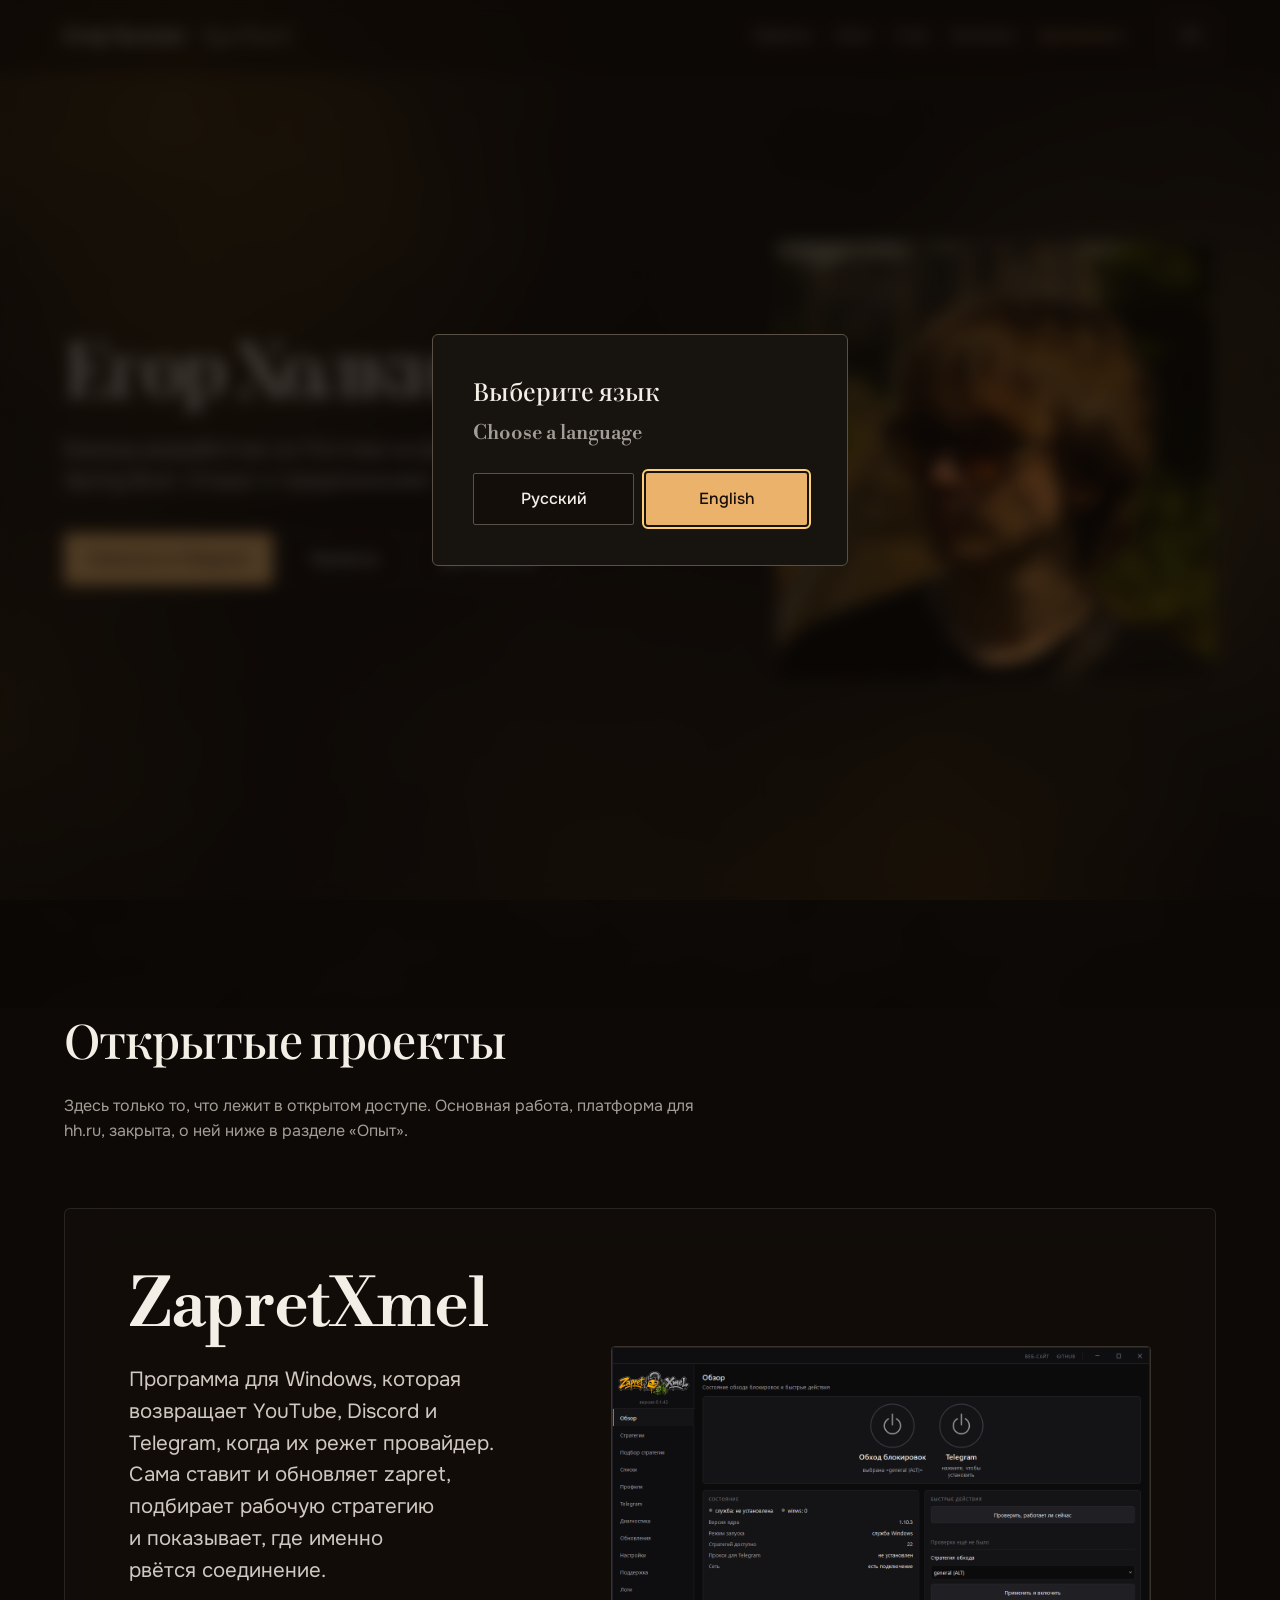
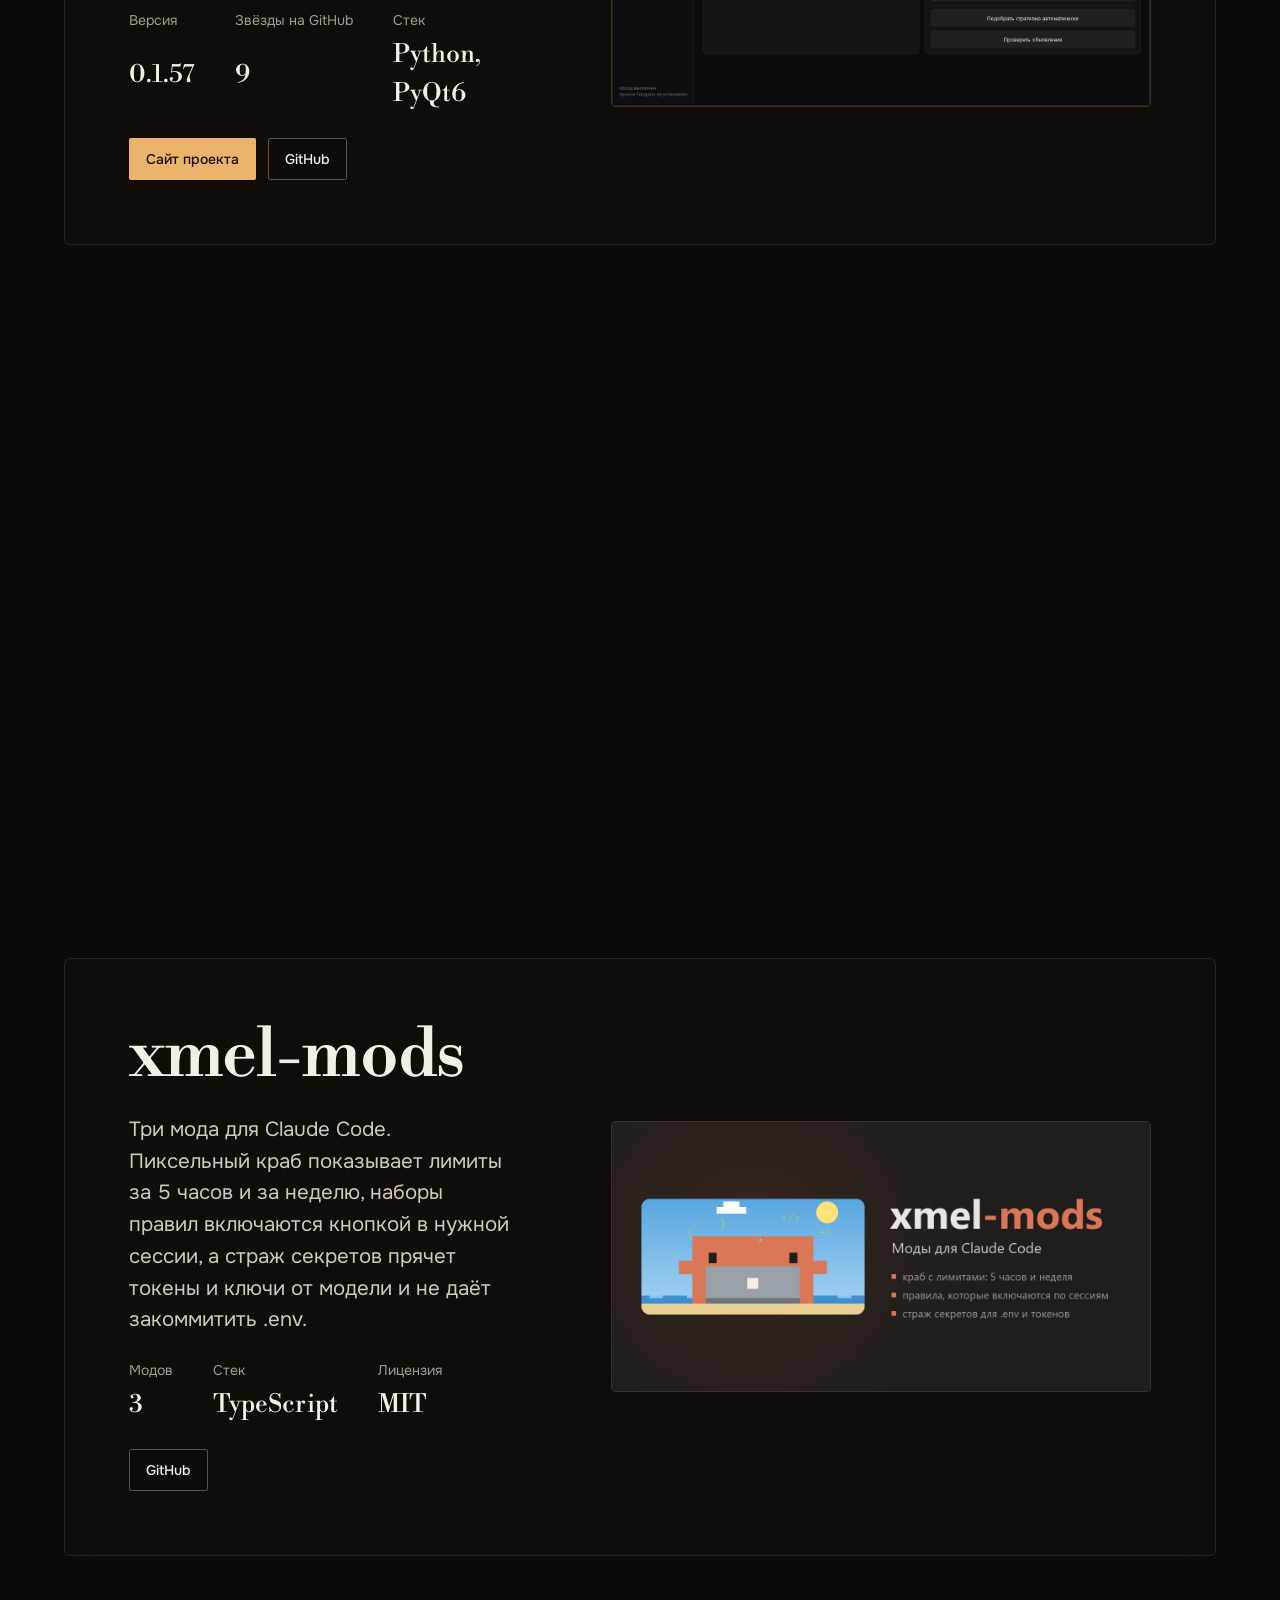
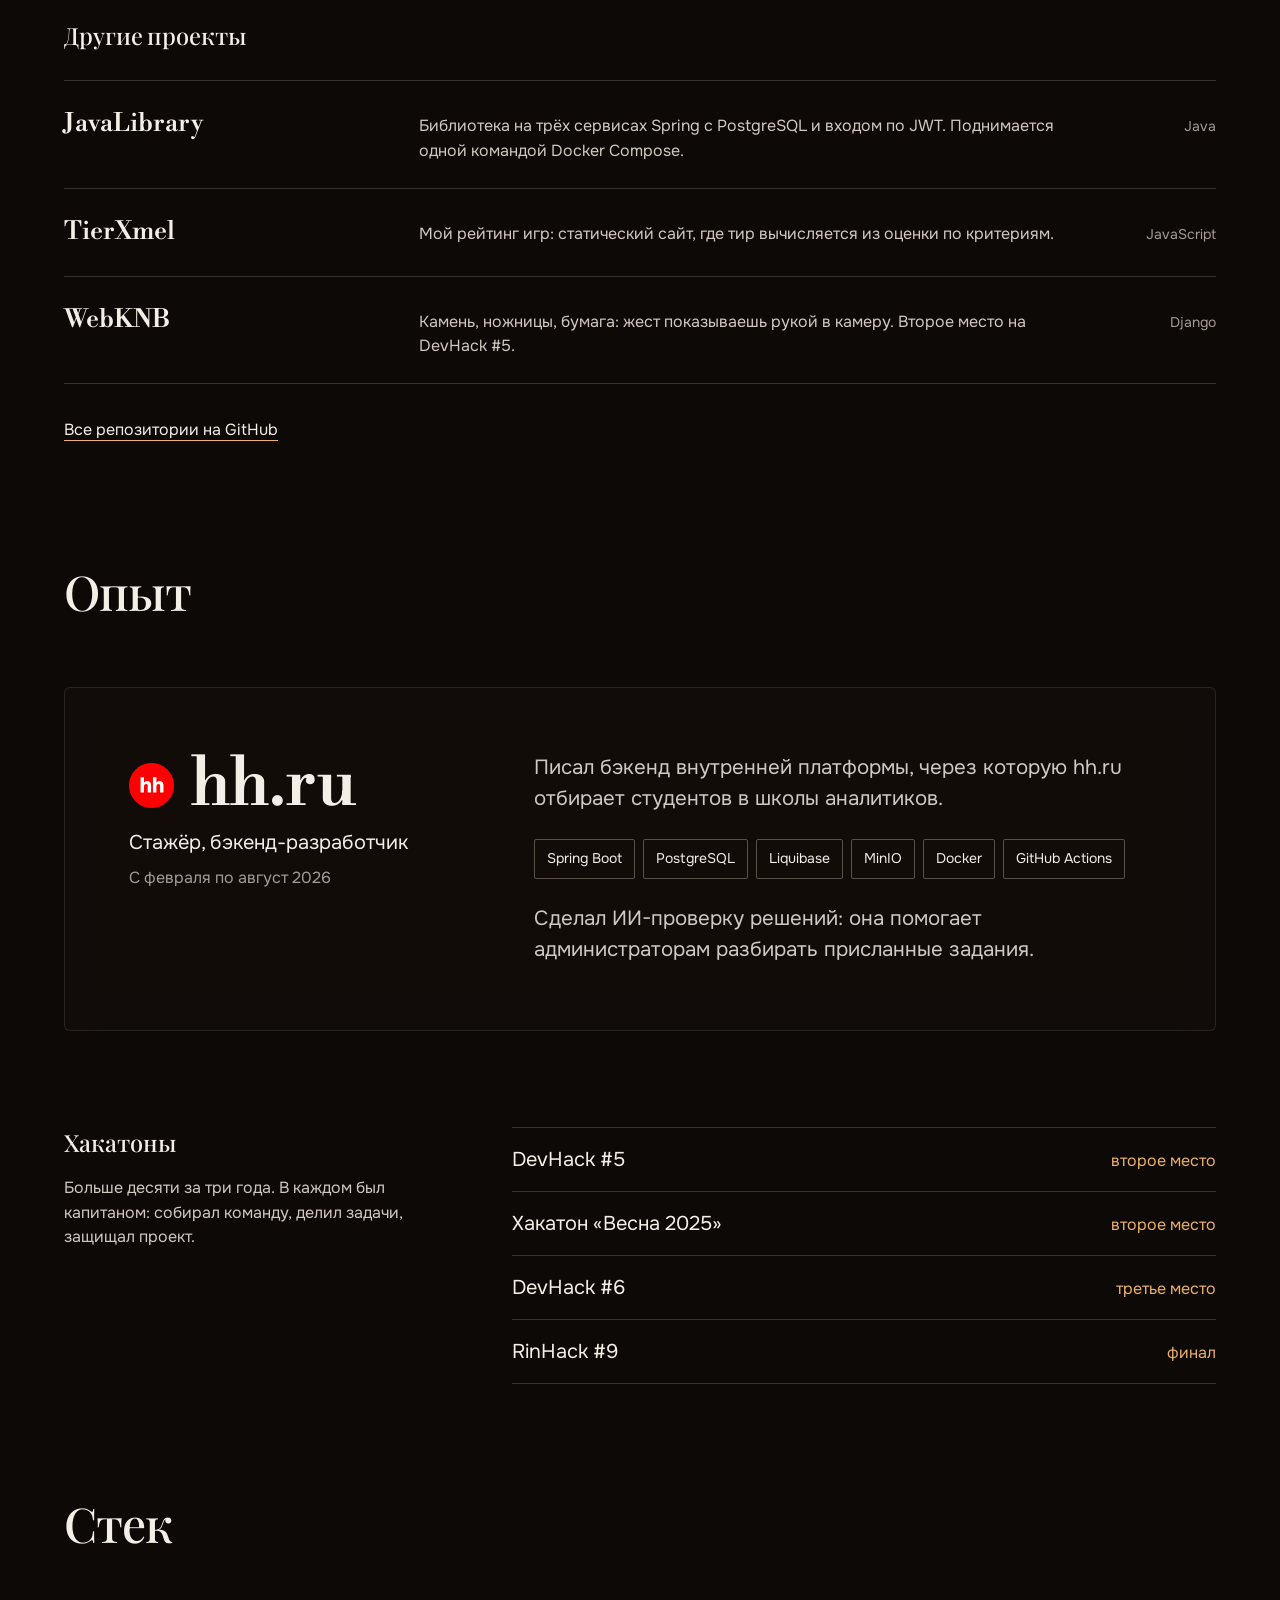
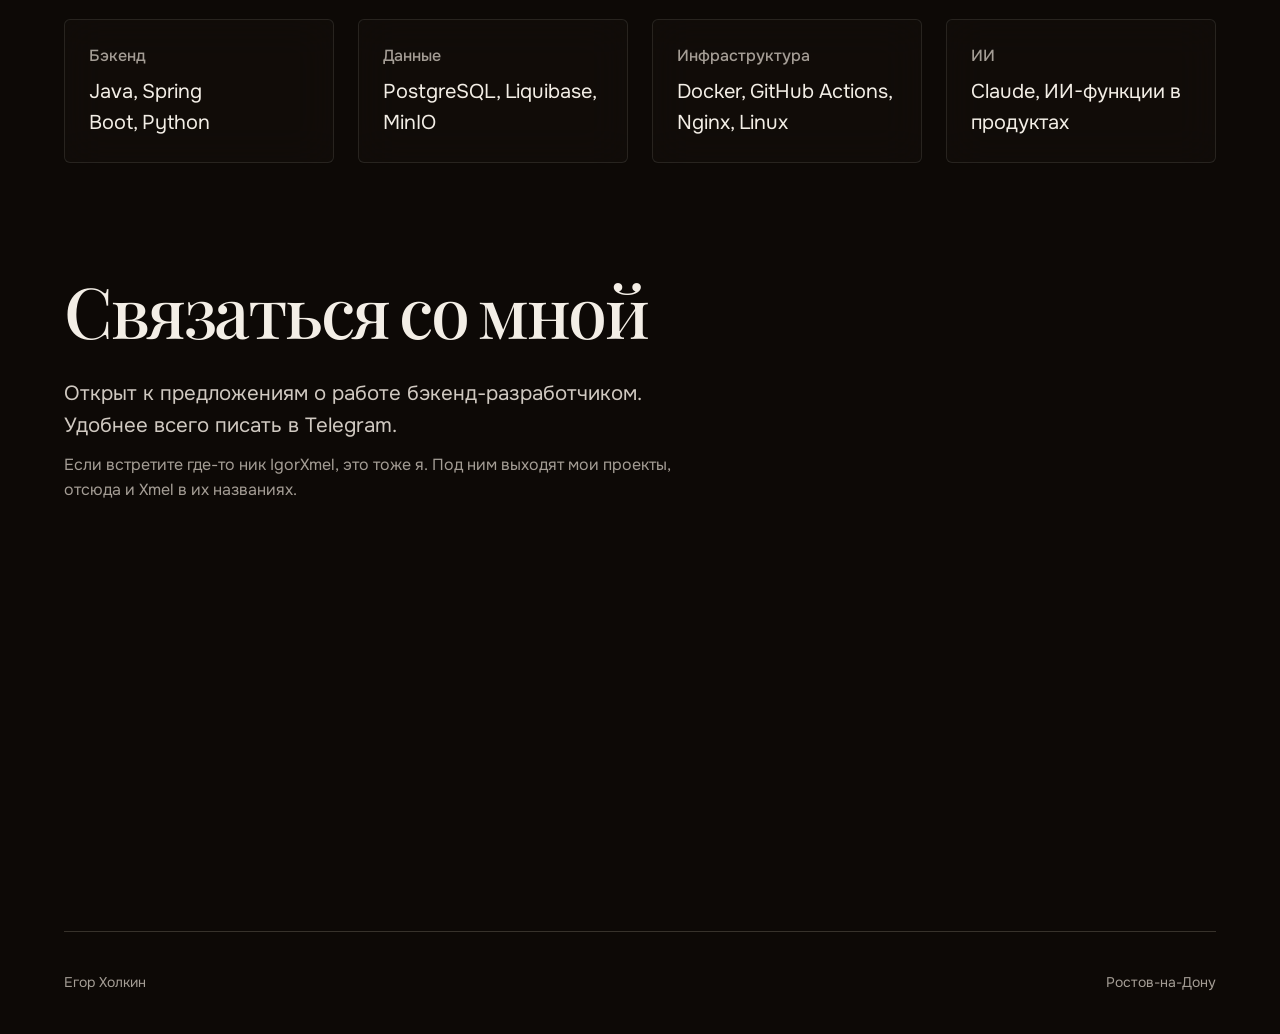
==== index.html @ 5b7e5778 "Business button on home and nav, /business: bigger name, rotating word, phone, price footnote, own b" ====
<!doctype html>
<html lang="ru">
<head>
<meta charset="utf-8">
<meta name="viewport" content="width=device-width, initial-scale=1">
<title>IgorXmel · Егор Холкин, бэкенд-разработчик</title>
<meta name="description" content="Егор Холкин, бэкенд-разработчик из Ростова‑на‑Дону: Java, Spring Boot, Python. Проекты, опыт, контакты.">
<meta name="theme-color" content="#16120c">
<meta property="og:type" content="website">
<meta property="og:url" content="https://igorxmel.github.io/">
<meta property="og:title" content="IgorXmel · Егор Холкин, бэкенд-разработчик">
<meta property="og:description" content="Бэкенд-разработчик из Ростова‑на‑Дону. Java и Spring Boot. Открыт к предложениям.">
<meta property="og:image" content="https://igorxmel.github.io/assets/og-banner.jpg">
<meta property="og:image:width" content="1200">
<meta property="og:image:height" content="630">
<meta name="twitter:card" content="summary_large_image">
<meta name="twitter:image" content="https://igorxmel.github.io/assets/og-banner.jpg">
<link rel="icon" href="/assets/favicon.png" type="image/png" sizes="96x96">
<link rel="apple-touch-icon" href="/assets/apple-touch-icon.png">
<meta property="og:site_name" content="IgorXmel">
<script type="application/ld+json">
{"@context":"https://schema.org","@type":"WebSite","name":"IgorXmel","alternateName":["Егор Холкин","igorxmel"],"url":"https://igorxmel.github.io/"}
</script>
<link rel="preconnect" href="https://fonts.googleapis.com">
<link rel="preconnect" href="https://fonts.gstatic.com" crossorigin>
<link href="https://fonts.googleapis.com/css2?family=Libre+Bodoni:wght@400..700&family=Playfair+Display:wght@400..700&family=Onest:wght@400..600&display=swap" rel="stylesheet">
<link rel="stylesheet" href="style.css?v=1793558591825">
<script>document.documentElement.classList.add('js')</script>
</head>
<body class="layout-stacked">

<div class="lava" aria-hidden="true"><span class="keep-motion"></span><span class="keep-motion"></span><span class="keep-motion"></span><span class="keep-motion"></span><span class="keep-motion"></span></div><div class="grain keep-motion" aria-hidden="true"></div>
<header class="nav">
  <div class="container nav-in">
    <a class="wordmark" href="#top"><span data-i18n="name">Егор Холкин</span><span class="wordmark-nick"><span class="wordmark-sep" aria-hidden="true">/</span>IgorXmel</span></a>
    <nav class="nav-links" data-i18n-label="nav_label" aria-label="Разделы">
  <a href="#projects" data-i18n="nav_projects">Проекты</a>
  <a href="#experience" data-i18n="nav_experience">Опыт</a>
  <a href="#stack" data-i18n="nav_stack">Стек</a>
  <a href="#contact" data-i18n="nav_contact">Контакты</a>
  <a class="nav-biz" href="/business/" data-i18n="nav_biz">Для бизнеса</a></nav>
    <button class="lang" type="button" data-i18n="lang_btn" data-i18n-label="lang_btn_label" aria-label="Switch to English">EN</button>
  </div>
</header>
<main id="top">
  <section class="hero">
    <div class="container hero-in">
      <div class="hero-text">
        <h1 class="hero-h" data-i18n="name">Егор Холкин</h1>
        <p data-i18n="lead" class="hero-p">Бэкенд-разработчик из Ростова‑на‑Дону. Java и Spring Boot. Открыт к предложениям.</p>
        
  <div class="actions">
    <a class="btn btn-primary" href="https://t.me/IgorXmel" data-i18n="cta_tg">Написать в Telegram</a>
    <a class="btn btn-secondary" href="#projects" data-i18n="cta_projects">Проекты</a>
    <a class="btn btn-secondary" href="/business/" data-i18n="cta_biz">Для бизнеса</a>
  </div>
      </div>
      <figure class="hero-photo">
        <img src="assets/egor.jpg" width="640" height="640" fetchpriority="high" data-i18n-alt="photo_alt" alt="Егор Холкин, портрет">
      </figure>
    </div>
  </section>
  <div class="container">
<section class="sec" id="projects" aria-labelledby="projects-h">
  <h2 data-i18n="projects_h" class="sec-h rv" id="projects-h">Открытые проекты</h2>
  <p data-i18n="projects_note" class="sec-note rv">Здесь только то, что лежит в открытом доступе. Основная работа, платформа для hh.ru, закрыта, о ней ниже в разделе «Опыт».</p>

  <article class="proj proj-zx rv">
    <div class="proj-text">
      <h3 class="proj-h">ZapretXmel</h3>
      <p data-i18n="zx_p" class="proj-p">Программа для Windows, которая возвращает YouTube, Discord и Telegram, когда их режет провайдер. Сама ставит и обновляет zapret, подбирает рабочую стратегию и показывает, где именно рвётся соединение.</p>
      <dl class="facts">
        <div><dt data-i18n="zx_k1">Версия</dt><dd class="num" data-gh-version="ZapretXmel">0.1.57</dd></div>
        <div><dt data-i18n="zx_k2">Звёзды на GitHub</dt><dd class="num" data-gh-stars="ZapretXmel">9</dd></div>
        <div><dt data-i18n="zx_k3">Стек</dt><dd>Python, PyQt6</dd></div>
      </dl>
      <div class="proj-links">
        <a class="btn btn-sm" href="https://igorxmel.github.io/ZapretXmel/" data-i18n="zx_site">Сайт проекта</a>
        <a class="btn btn-sm btn-quiet" href="https://github.com/igorxmel/ZapretXmel">GitHub</a>
      </div>
    </div>
    <figure class="proj-media">
      <img src="assets/zapretxmel-app.png" width="1320" height="880" data-i18n-alt="zx_alt" alt="Главный экран ZapretXmel: кнопки включения обхода и прокси для Telegram, состояние службы и быстрые действия">
    </figure>
  </article>

  <article class="proj proj-flip rv">
    <div class="proj-text">
      <h3 class="proj-h">agent-offload</h3>
      <p data-i18n="ao_p" class="proj-p">Отдаёт объёмную работу ИИ-агента бесплатным моделям OpenCode. Основной агент, будь то Claude или Codex, ставит задачу и получает короткий вердикт, поэтому дорогие токены уходят на решения, а не на набор текста.</p>
      <dl class="facts">
        <div><dt data-i18n="zx_k3">Стек</dt><dd>Python</dd></div>
        <div><dt data-i18n="ao_k1">Статус</dt><dd data-i18n="ao_v1">альфа</dd></div>
      </dl>
      <div class="proj-links">
        <a class="btn btn-sm btn-quiet" href="https://github.com/igorxmel/agent-offload">GitHub</a>
      </div>
    </div>
    <figure class="proj-media">
      <img src="assets/agent-offload.png" width="1280" height="640" loading="lazy" data-i18n-alt="ao_alt" alt="Баннер agent-offload: терминал с результатом делегированной задачи, проверка пройдена">
    </figure>
  </article>

  <article class="proj rv">
    <div class="proj-text">
      <h3 class="proj-h">xmel-mods</h3>
      <p data-i18n="xm_p" class="proj-p">Три мода для Claude Code. Пиксельный краб показывает лимиты за 5 часов и за неделю, наборы правил включаются кнопкой в нужной сессии, а страж секретов прячет токены и ключи от модели и не даёт закоммитить .env.</p>
      <dl class="facts">
        <div><dt data-i18n="xm_k1">Модов</dt><dd class="num">3</dd></div>
        <div><dt data-i18n="zx_k3">Стек</dt><dd>TypeScript</dd></div>
        <div><dt data-i18n="xm_k2">Лицензия</dt><dd>MIT</dd></div>
      </dl>
      <div class="proj-links">
        <a class="btn btn-sm btn-quiet" href="https://github.com/igorxmel/xmel-mods">GitHub</a>
      </div>
    </div>
    <figure class="proj-media">
      <img src="assets/xmel-mods.png" width="1280" height="640" loading="lazy" data-i18n-alt="xm_alt" alt="Баннер xmel-mods: пиксельный краб на пляже пишет код на ноутбуке">
    </figure>
  </article>

  <div class="more rv">
    <h3 data-i18n="more_h" class="more-h">Другие проекты</h3>
    <ul class="more-list">
      <li><a href="https://github.com/igorxmel/JavaLibrary"><span class="more-n">JavaLibrary</span><span data-i18n="m_jl" class="more-d">Библиотека на трёх сервисах Spring с PostgreSQL и входом по JWT. Поднимается одной командой Docker Compose.</span><span class="more-t">Java</span></a></li>
      <li><a href="https://github.com/igorxmel/TierXmel"><span class="more-n">TierXmel</span><span data-i18n="m_tx" class="more-d">Мой рейтинг игр: статический сайт, где тир вычисляется из оценки по критериям.</span><span class="more-t">JavaScript</span></a></li>
      <li><a href="https://github.com/igorxmel/WebKNB"><span class="more-n">WebKNB</span><span data-i18n="m3" class="more-d">Камень, ножницы, бумага: жест показываешь рукой в камеру. Второе место на DevHack #5.</span><span class="more-t">Django</span></a></li>
    </ul>
    <a class="more-all" href="https://github.com/igorxmel?tab=repositories" data-i18n="more_all">Все репозитории на GitHub</a>
  </div>
</section>

<section class="sec" id="experience" aria-labelledby="experience-h">
  <h2 data-i18n="exp_h" class="sec-h rv" id="experience-h">Опыт</h2>
  <article class="job rv">
    <header class="job-head">
      <a class="job-co" href="https://hh.ru/">
        <img class="job-logo" src="assets/hh.svg" width="48" height="48" data-i18n-alt="hh_logo_alt" alt="Логотип hh.ru">
        <h3>hh.ru</h3>
      </a>
      <p data-i18n="hh_role" class="job-role">Стажёр, бэкенд-разработчик</p>
      <p data-i18n="hh_dates" class="job-dates">С февраля по август 2026</p>
    </header>
    <div class="job-body">
      <p data-i18n="hh_p1">Писал бэкенд внутренней платформы, через которую hh.ru отбирает студентов в школы аналитиков.</p>
      <ul class="chips">
        <li>Spring Boot</li><li>PostgreSQL</li><li>Liquibase</li><li>MinIO</li><li>Docker</li><li>GitHub Actions</li>
      </ul>
      <p data-i18n="hh_p2">Сделал ИИ-проверку решений: она помогает администраторам разбирать присланные задания.</p>
    </div>
  </article>
  <div class="hk rv">
    <div class="hk-text">
      <h3 data-i18n="hk_h" class="hk-h">Хакатоны</h3>
      <p data-i18n="hk_p">Больше десяти за три года. В каждом был капитаном: собирал команду, делил задачи, защищал проект.</p>
    </div>
    <ul class="hk-list">
      <li><span>DevHack #5</span><span data-i18n="place2" class="hk-r">второе место</span></li>
      <li><span data-i18n="hk_spring">Хакатон «Весна 2025»</span><span data-i18n="place2" class="hk-r">второе место</span></li>
      <li><span>DevHack #6</span><span data-i18n="place3" class="hk-r">третье место</span></li>
      <li><span>RinHack #9</span><span data-i18n="finalist" class="hk-r">финал</span></li>
    </ul>
  </div>
</section>

<section class="sec" id="stack" aria-labelledby="stack-h">
  <h2 data-i18n="stack_h" class="sec-h rv" id="stack-h">Стек</h2>
  <div class="stack rv">
    <div><h3 data-i18n="st_b">Бэкенд</h3><p>Java, Spring Boot, Python</p></div>
    <div><h3 data-i18n="st_d">Данные</h3><p>PostgreSQL, Liquibase, MinIO</p></div>
    <div><h3 data-i18n="st_i">Инфраструктура</h3><p>Docker, GitHub Actions, Nginx, Linux</p></div>
    <div><h3 data-i18n="st_a">ИИ</h3><p data-i18n="st_ap">Claude, ИИ-функции в продуктах</p></div>
  </div>
</section>

<section class="sec contact" id="contact" aria-labelledby="contact-h">
  <h2 data-i18n="contact_h" class="contact-h rv" id="contact-h">Связаться со мной</h2>
  <p data-i18n="contact_p" class="contact-p rv">Открыт к предложениям о работе бэкенд-разработчиком. Удобнее всего писать в Telegram.</p>
  <p data-i18n="handle_p" class="contact-p contact-handle rv">Если встретите где-то ник IgorXmel, это тоже я. Под ним выходят мои проекты, отсюда и Xmel в их названиях.</p>
  <ul class="contact-list rv">
    <li><a class="contact-a contact-main" href="https://t.me/IgorXmel"><span class="contact-k">Telegram</span><span class="contact-v">@IgorXmel</span></a></li>
    <li><a class="contact-a" href="mailto:mail.igorxmel@gmail.com"><span class="contact-k">Email</span><span class="contact-v">mail.igorxmel@gmail.com</span></a></li>
    <li><a class="contact-a" href="https://github.com/igorxmel"><span class="contact-k">GitHub</span><span class="contact-v">igorxmel</span></a></li>
  </ul>
</section></div>
</main>
<div class="container">
<footer class="footer">
  <div class="footer-in">
    <span class="footer-name" data-i18n="name">Егор Холкин</span>
    <span data-i18n="footer_city">Ростов-на-Дону</span>
  </div>
</footer></div>
<script src="i18n.js?v=1793558591825"></script>
<script src="site.js?v=1793558591825"></script>
</body>
</html>
---- style.css ----
/* Hallmark · shape: Long Page · genre: editorial · theme: custom · job: hire · idea: "Amber lava kept low under fine grain, the work set on frosted panels so the page breathes" · vibe: "amber, grain, frosted, calm, Bodoni"
 * paper: oklch(0.145 0.01 72) · accent: oklch(0.8 0.11 72) · display: Libre Bodoni · body: Onest · hero: the name set colossal in Bodoni over amber lava under film grain · nav: blurred bar, wordmark, four links, language · footer: name and city on a hairline · imagery: the ZapretXmel app screenshot · signature: the Bodoni name over grained amber lava, with frosted project panels below
 * axes: dark/high-contrast-serif/warm · posture: restrained · contrast: pass · fold: pass · v2.0.0 */
/* Hallmark · pre-emit critique: P4 H4 E4 S4 R4 V4 · weakest: S, TierXmel has no screenshot so its two real scales are set large instead */
/* Hallmark · waive 81 · five radial gradient spans in .lava behind every section, moving by transform only · the user asked for a lava lamp gradient as the page background, it is the ground of the page and not a picture slot */
@import url("./scale.css?v=1793558591826");
@import url("./base.css?v=1793558591826");
@import url("./common.css?v=1793558591826");

:root {
  --color-paper: oklch(0.145 0.01 72); --color-paper-2: oklch(0.19 0.012 72); --color-paper-3: oklch(0.24 0.014 72);
  --color-ink: oklch(0.95 0.012 80); --color-ink-2: oklch(0.84 0.014 75); --color-muted: oklch(0.7 0.014 70);
  --color-rule: oklch(0.32 0.014 75); --color-rule-strong: oklch(0.44 0.02 75);
  --color-accent: oklch(0.8 0.11 72); --color-accent-hover: oklch(0.86 0.09 78); --color-accent-ink: oklch(0.18 0.02 50); --color-focus: oklch(0.88 0.12 80);
  --lava-1: oklch(0.66 0.13 78); --lava-2: oklch(0.62 0.1 86); --lava-3: oklch(0.44 0.08 68); --lava-4: oklch(0.52 0.1 84); --lava-5: oklch(0.58 0.12 72);
  --lava-opacity: 0.55; --lava-blend: screen; --lava-veil-in: 30%; --lava-veil-out: 78%;
  --grain-opacity: 0.06; --mottle-opacity: 0.22;
  --font-display: "Libre Bodoni", "Playfair Display", ui-serif, serif; --font-body: "Onest", ui-sans-serif, sans-serif; --font-figure: var(--font-display);
  --head-weight: 500; --wordmark-weight: 600;
  --text-hero: clamp(3.25rem, 7.5vw, 8rem); --hero-leading: 0.92; --tracking-hero: -0.035em;
  --text-proj: clamp(2.5rem, 4vw + 1rem, 4.5rem); --text-scale: clamp(4rem, 9vw, 8rem); --text-contact: clamp(2.5rem, 5.5vw, 5.5rem); --text-side-h: 4rem;
  --radius-btn: 2px; --radius-panel: 6px; --radius-media: 4px;
  --proj-pad: var(--space-2xl); --proj-gap: var(--space-lg); --proj-bg: color-mix(in oklab, var(--color-paper-2) 45%, transparent); --proj-border: 1px solid color-mix(in oklab, var(--color-ink) 10%, transparent);
  --stack-pad: var(--space-lg); --stack-bg: color-mix(in oklab, var(--color-paper-2) 45%, transparent);
}

.hero-h { text-wrap: balance; }
.proj, .job, .stack > div { -webkit-backdrop-filter: blur(20px) saturate(1.15); backdrop-filter: blur(20px) saturate(1.15); }
.stack > div { border: 1px solid color-mix(in oklab, var(--color-ink) 10%, transparent); }
@media (max-width: 40rem) { :root { --proj-pad: var(--space-lg); } }

/* Playfair шире Bodoni: русское имя держим в одну строку */
:lang(ru) .hero-h { font-size: clamp(3rem, 6vw, 6.5rem); }
@media (min-width: 48rem) { :lang(ru) .hero-h { white-space: nowrap; } }
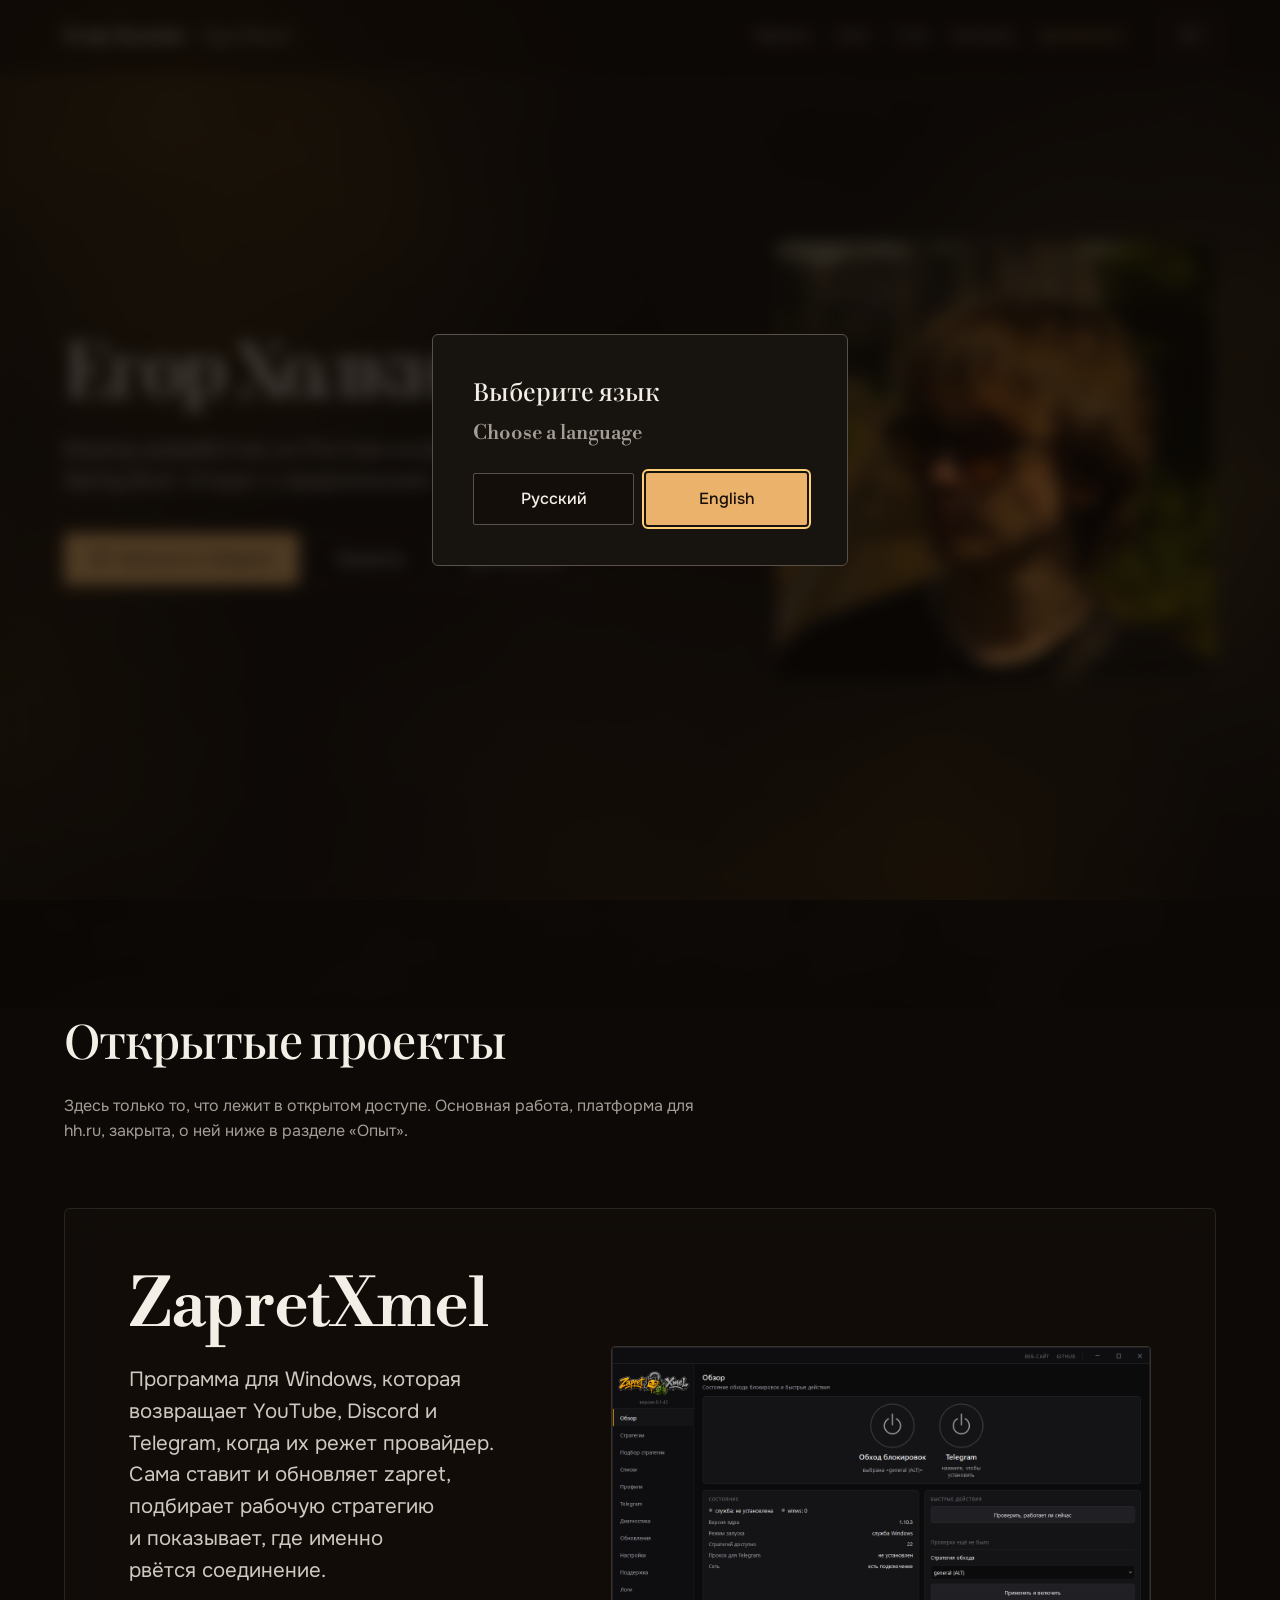
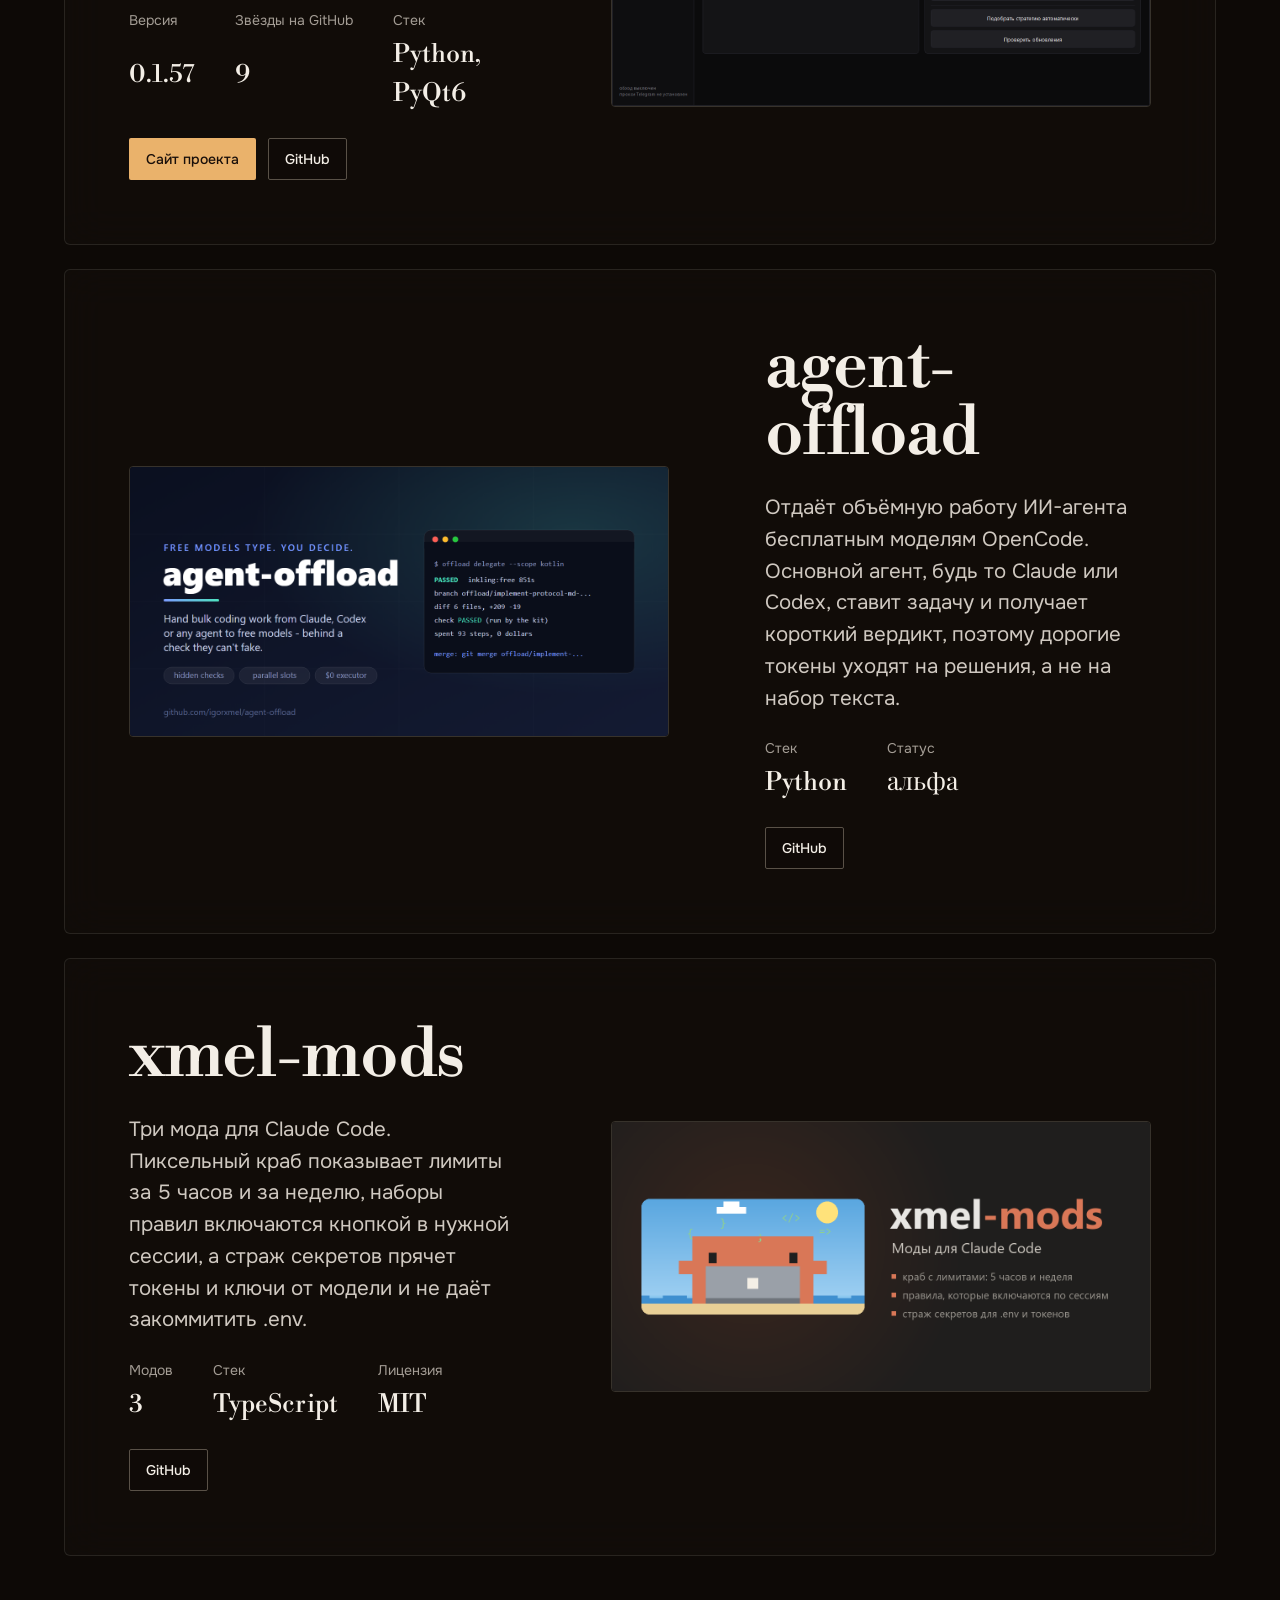
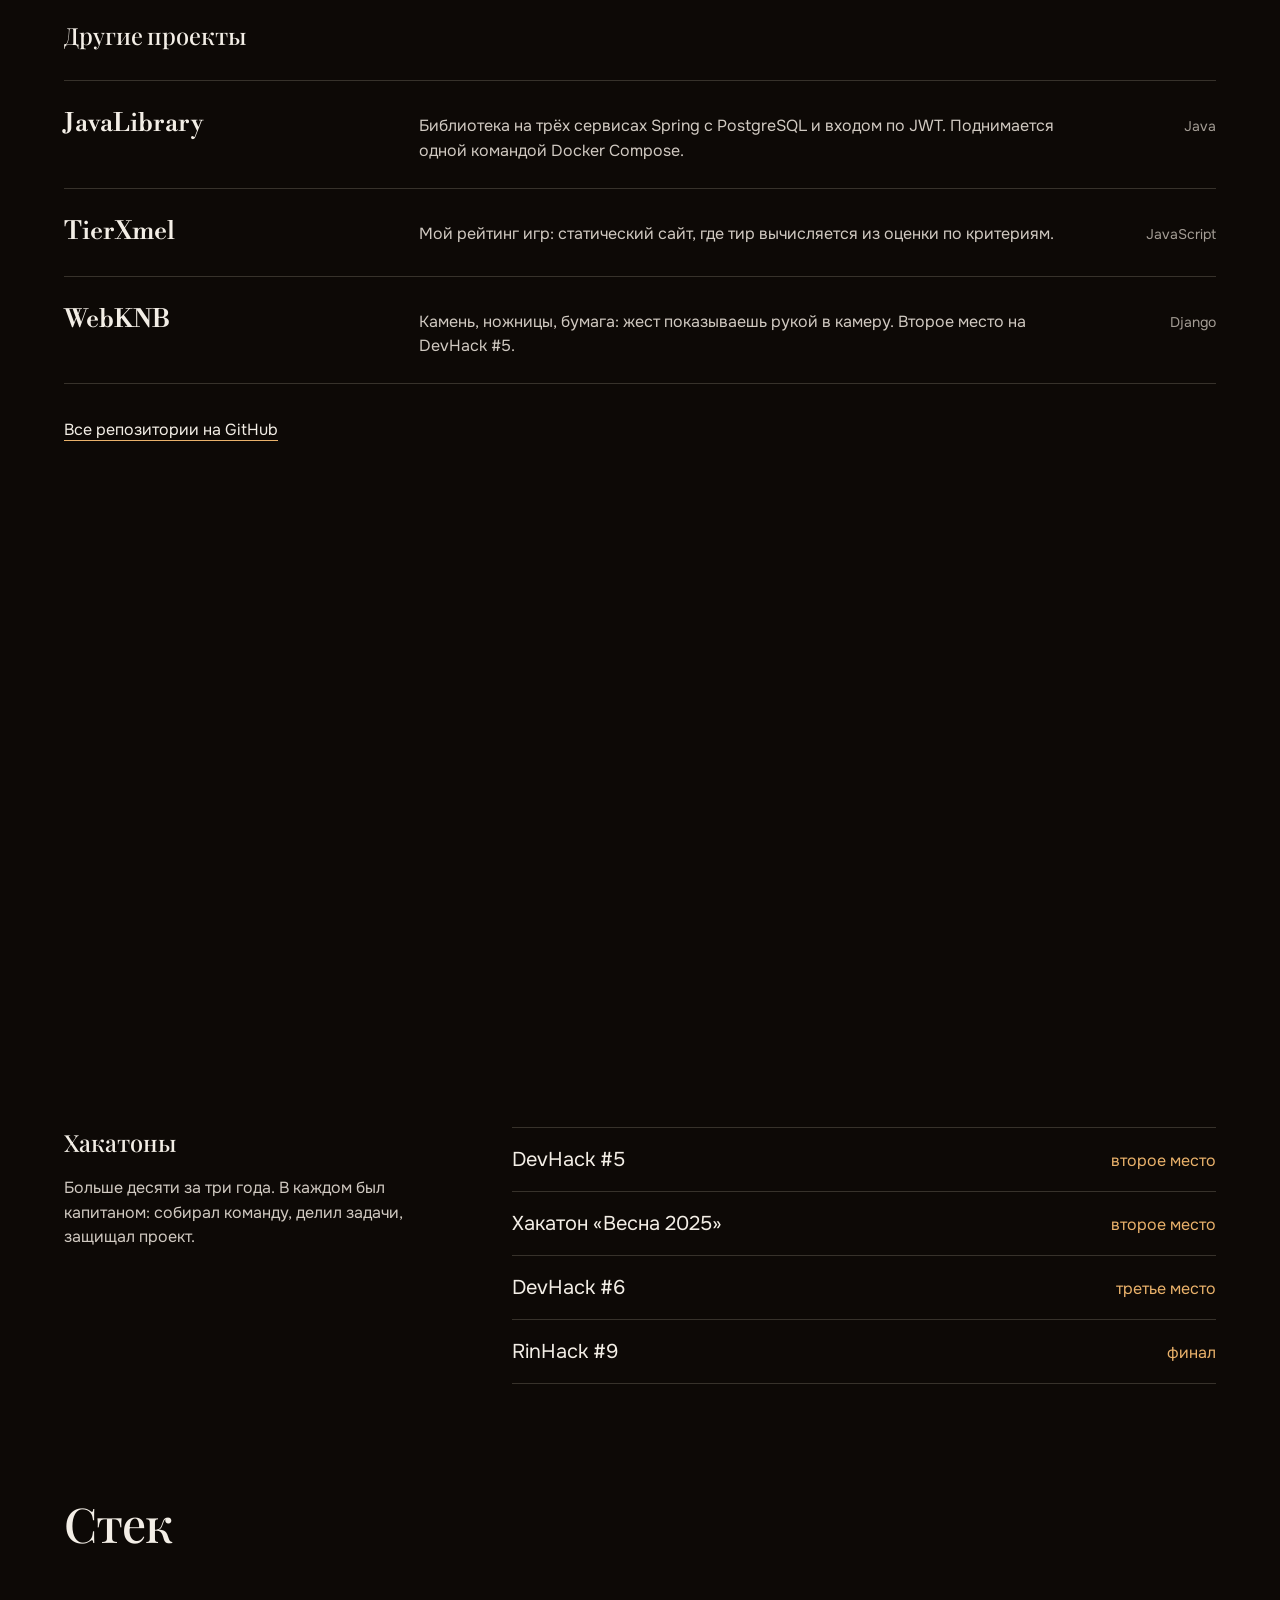
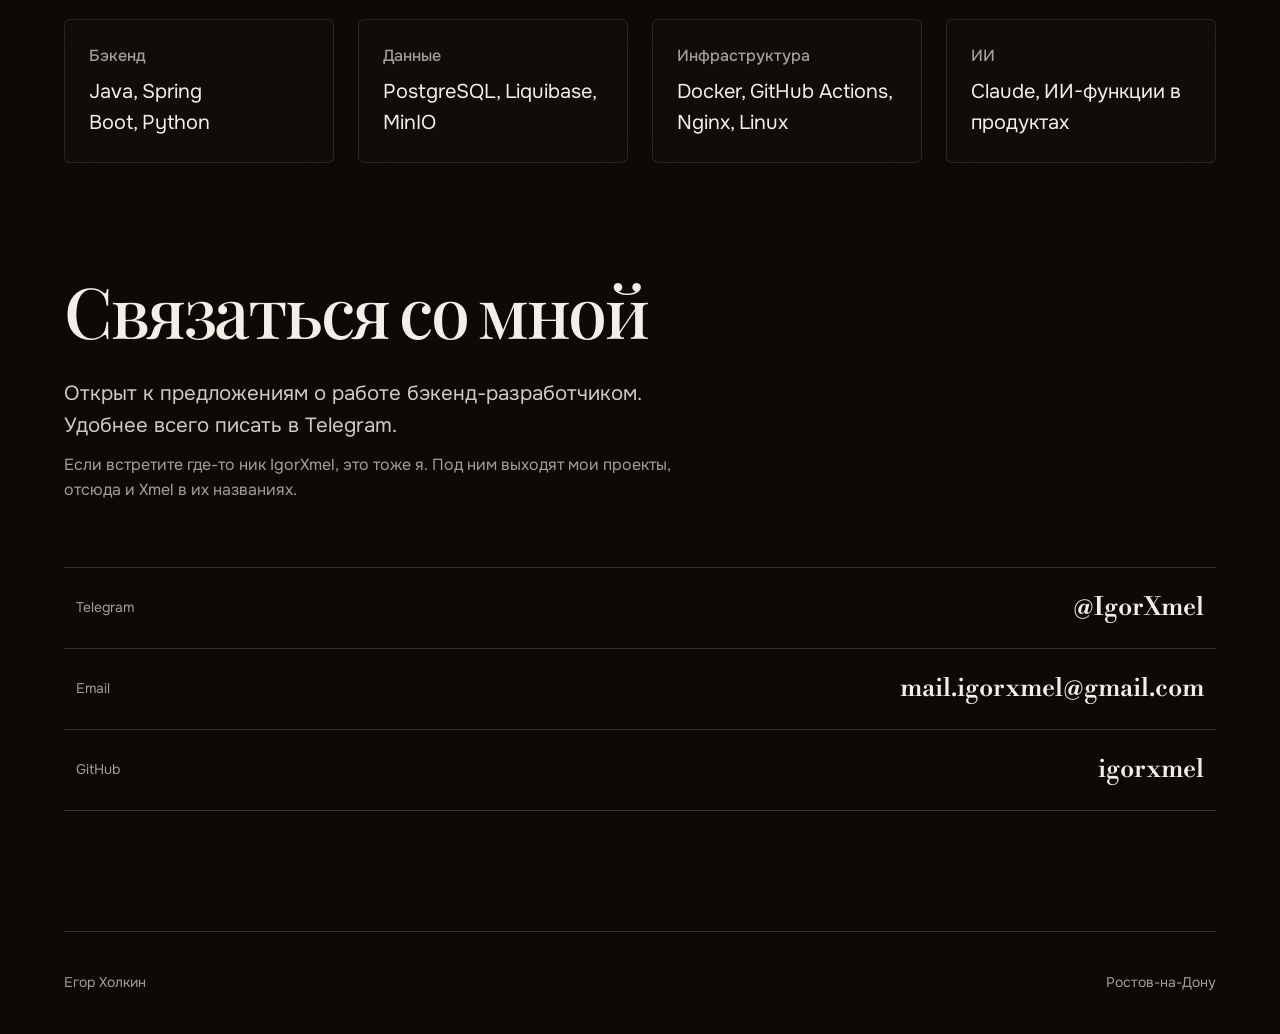
==== commit 86ad9ed7: "Business: header phone, SVG icons, scroll reveals, row hover, steps line, interactive examples Co-Au" ====
--- a/index.html
+++ b/index.html
@@ -24,7 +24,7 @@
 <link rel="preconnect" href="https://fonts.googleapis.com">
 <link rel="preconnect" href="https://fonts.gstatic.com" crossorigin>
 <link href="https://fonts.googleapis.com/css2?family=Libre+Bodoni:wght@400..700&family=Playfair+Display:wght@400..700&family=Onest:wght@400..600&display=swap" rel="stylesheet">
-<link rel="stylesheet" href="style.css?v=1793558591825">
+<link rel="stylesheet" href="style.css?v=1793559901476">
 <script>document.documentElement.classList.add('js')</script>
 </head>
 <body class="layout-stacked">
@@ -50,7 +50,7 @@
         <p data-i18n="lead" class="hero-p">Бэкенд-разработчик из Ростова‑на‑Дону. Java и Spring Boot. Открыт к предложениям.</p>
         
   <div class="actions">
-    <a class="btn btn-primary" href="https://t.me/IgorXmel" data-i18n="cta_tg">Написать в Telegram</a>
+    <a class="btn btn-primary" href="https://t.me/IgorXmel"><svg class="ico" viewBox="0 0 24 24" fill="none" stroke="currentColor" stroke-width="2" stroke-linecap="round" stroke-linejoin="round" aria-hidden="true"><path d="M22 2 11 13M22 2l-7 20-4-9-9-4 20-7z"/></svg><span data-i18n="cta_tg">Написать в Telegram</span></a>
     <a class="btn btn-secondary" href="#projects" data-i18n="cta_projects">Проекты</a>
     <a class="btn btn-secondary" href="/business/" data-i18n="cta_biz">Для бизнеса</a>
   </div>
@@ -191,7 +191,7 @@
     <span data-i18n="footer_city">Ростов-на-Дону</span>
   </div>
 </footer></div>
-<script src="i18n.js?v=1793558591825"></script>
-<script src="site.js?v=1793558591825"></script>
+<script src="i18n.js?v=1793559901477"></script>
+<script src="site.js?v=1793559901477"></script>
 </body>
 </html>
--- a/style.css
+++ b/style.css
@@ -3,9 +3,9 @@
  * axes: dark/high-contrast-serif/warm · posture: restrained · contrast: pass · fold: pass · v2.0.0 */
 /* Hallmark · pre-emit critique: P4 H4 E4 S4 R4 V4 · weakest: S, TierXmel has no screenshot so its two real scales are set large instead */
 /* Hallmark · waive 81 · five radial gradient spans in .lava behind every section, moving by transform only · the user asked for a lava lamp gradient as the page background, it is the ground of the page and not a picture slot */
-@import url("./scale.css?v=1793558591826");
-@import url("./base.css?v=1793558591826");
-@import url("./common.css?v=1793558591826");
+@import url("./scale.css?v=1793559901477");
+@import url("./base.css?v=1793559901477");
+@import url("./common.css?v=1793559901477");
 
 :root {
   --color-paper: oklch(0.145 0.01 72); --color-paper-2: oklch(0.19 0.012 72); --color-paper-3: oklch(0.24 0.014 72);
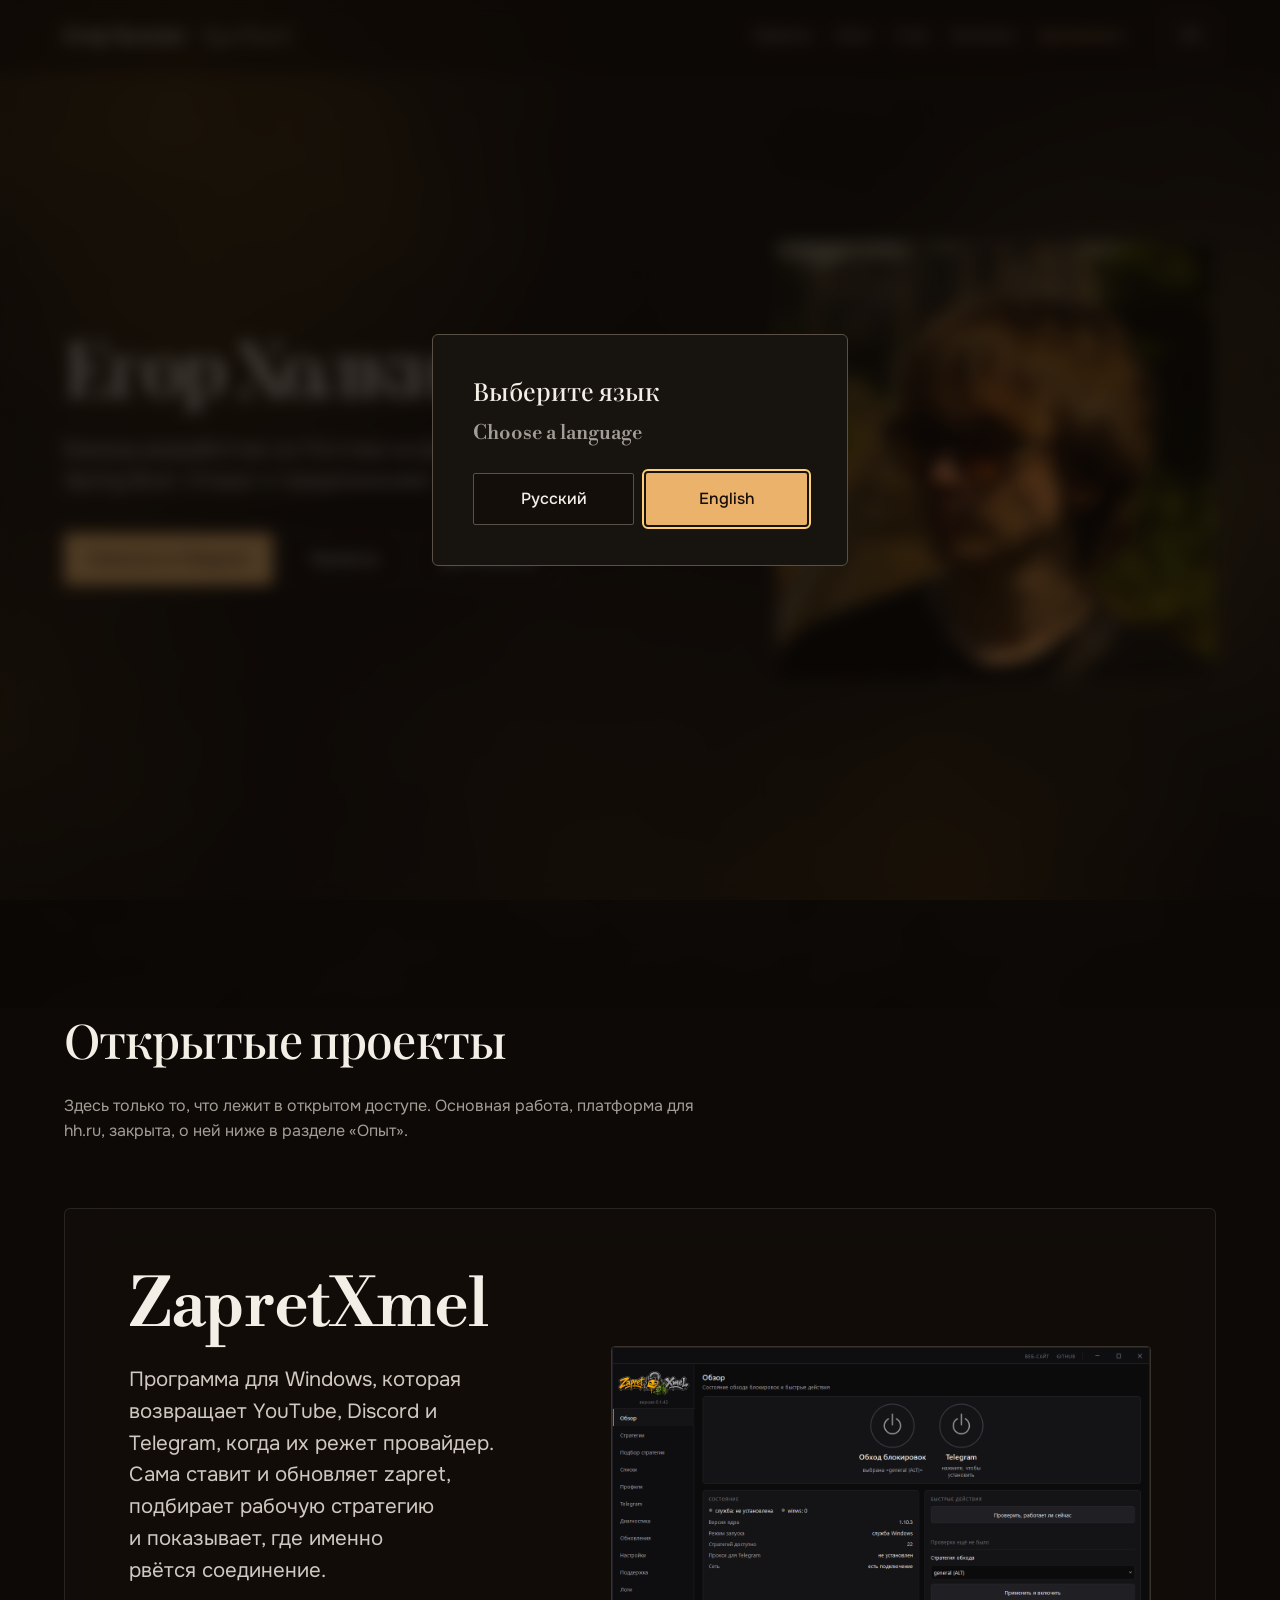
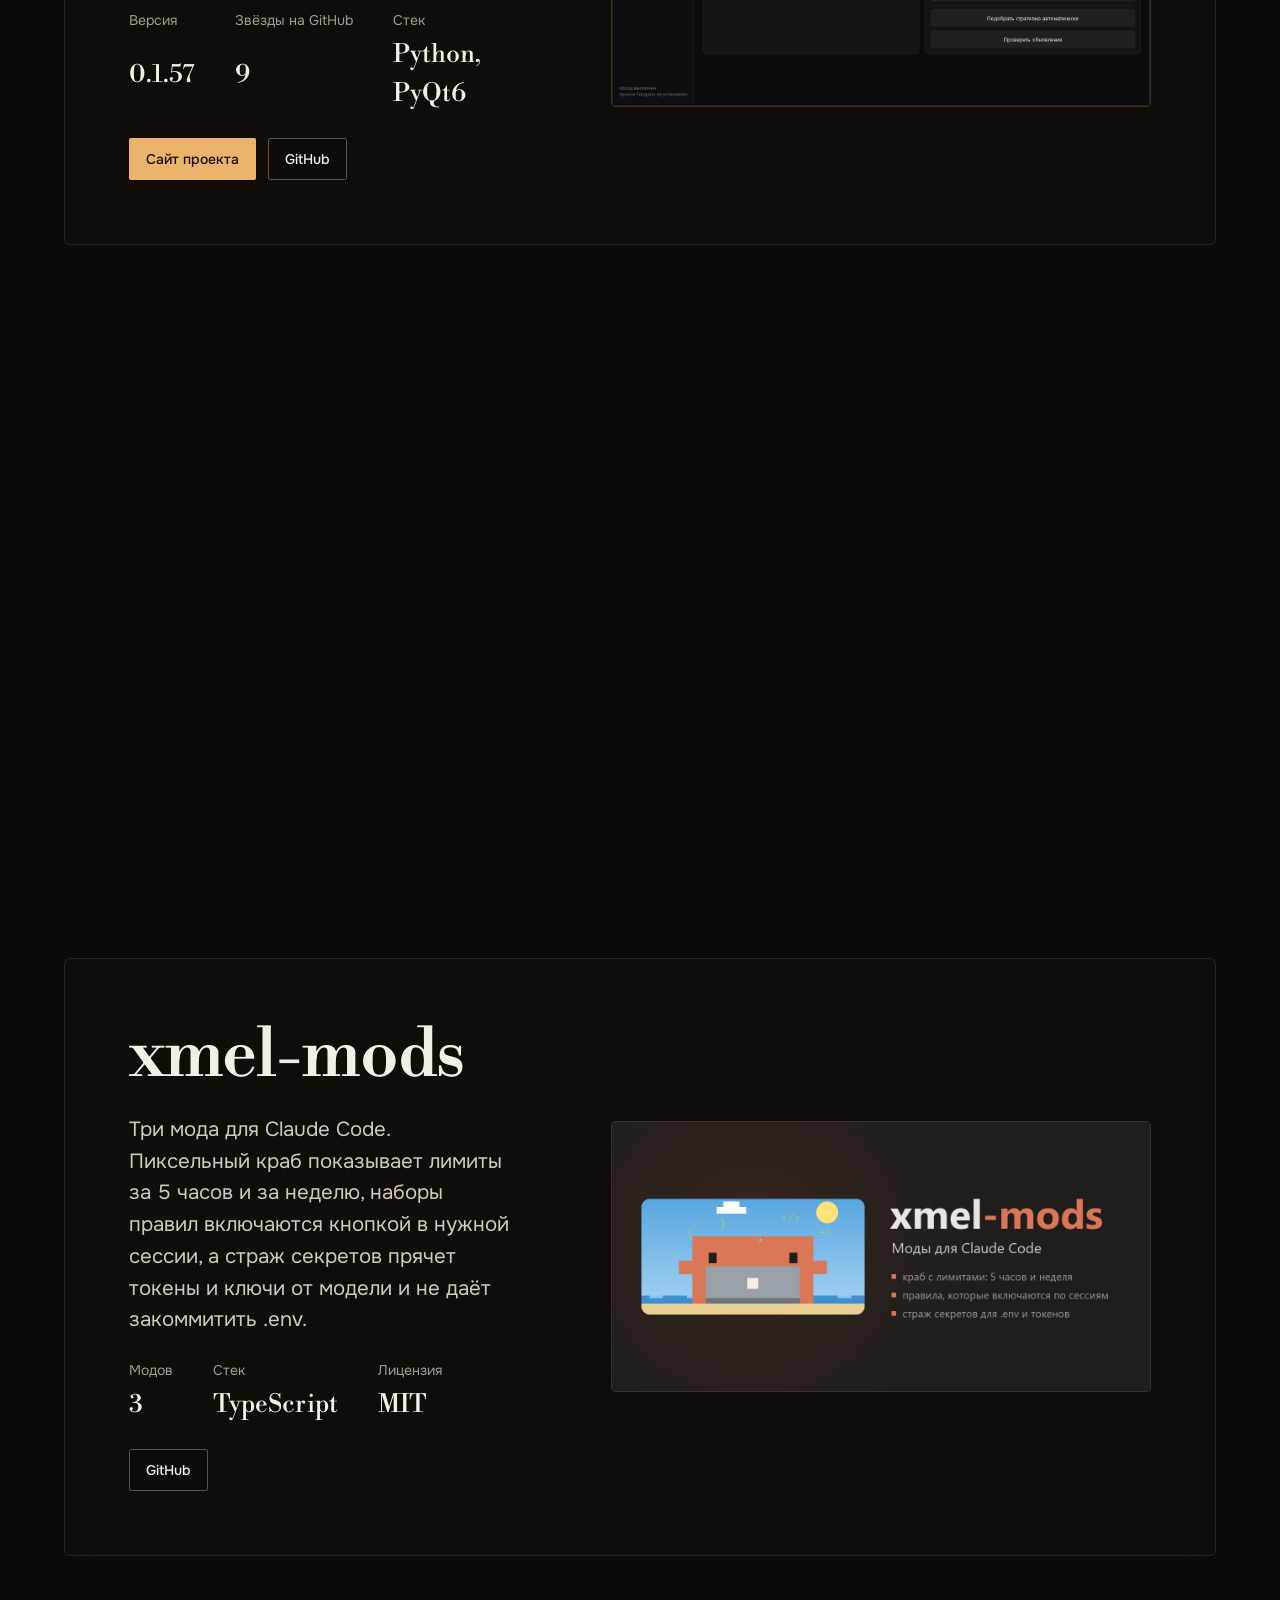
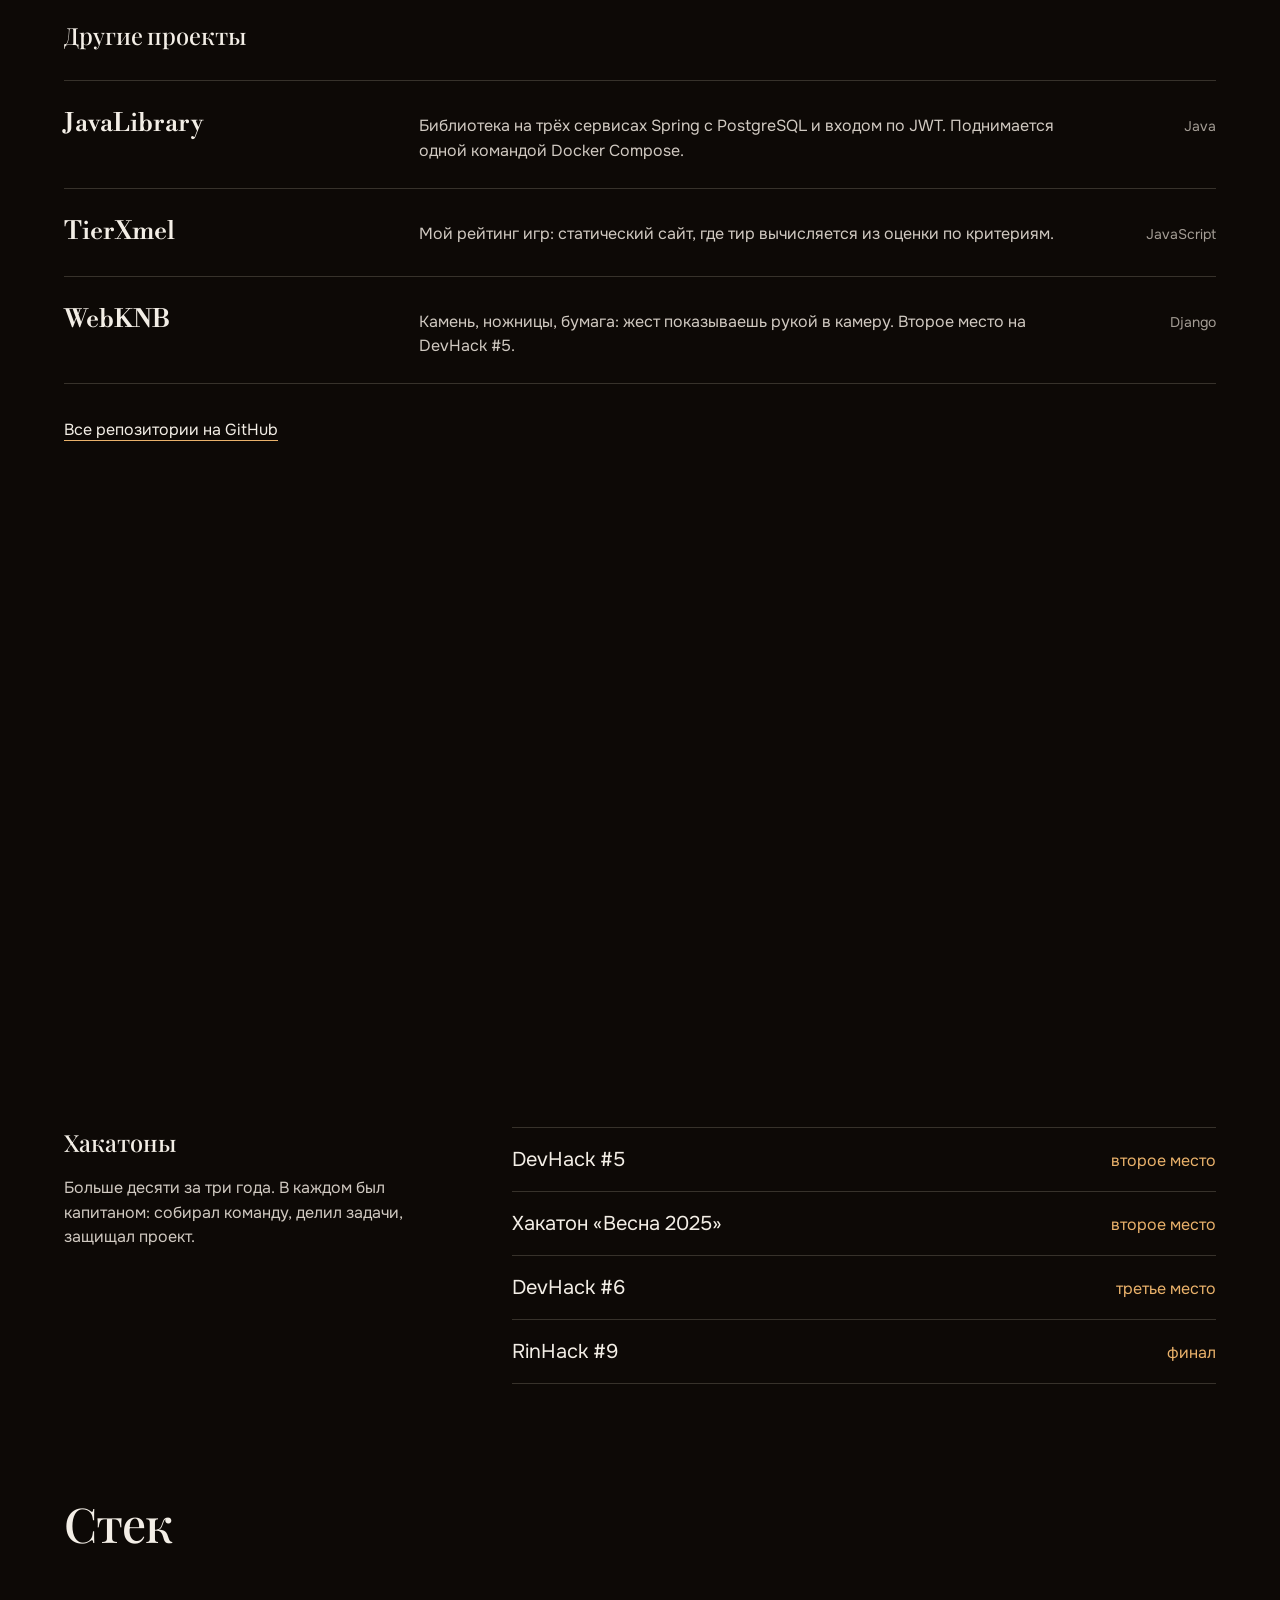
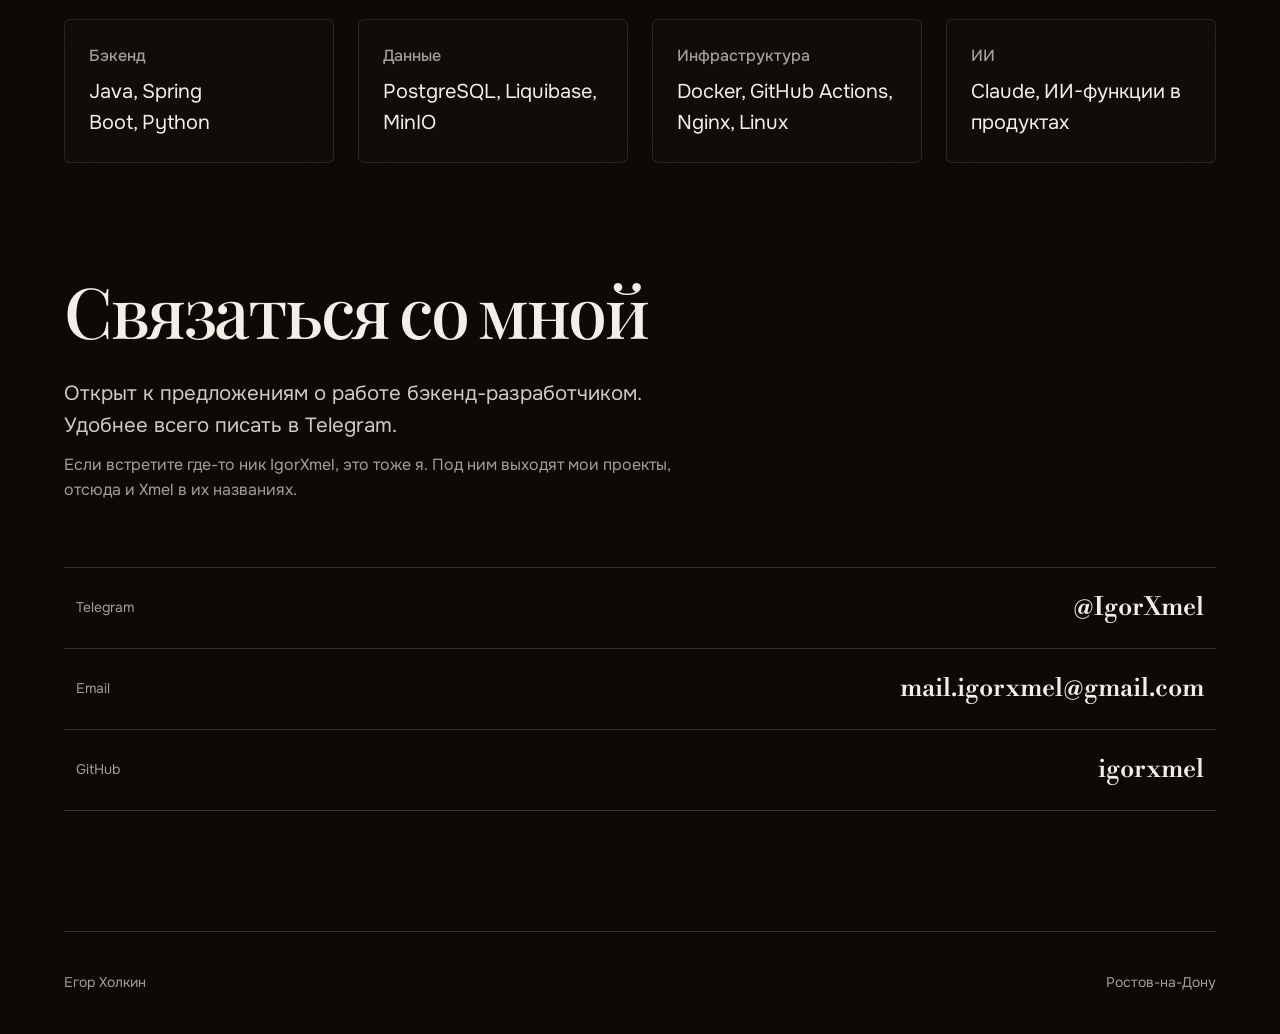
==== commit b33eb6df: "Business: richer examples (bot map and rating, automation visual flow, cafe site mock), mobile dock," ====
--- a/index.html
+++ b/index.html
@@ -24,7 +24,7 @@
 <link rel="preconnect" href="https://fonts.googleapis.com">
 <link rel="preconnect" href="https://fonts.gstatic.com" crossorigin>
 <link href="https://fonts.googleapis.com/css2?family=Libre+Bodoni:wght@400..700&family=Playfair+Display:wght@400..700&family=Onest:wght@400..600&display=swap" rel="stylesheet">
-<link rel="stylesheet" href="style.css?v=1793559901476">
+<link rel="stylesheet" href="style.css?v=1793561429850">
 <script>document.documentElement.classList.add('js')</script>
 </head>
 <body class="layout-stacked">
@@ -50,7 +50,7 @@
         <p data-i18n="lead" class="hero-p">Бэкенд-разработчик из Ростова‑на‑Дону. Java и Spring Boot. Открыт к предложениям.</p>
         
   <div class="actions">
-    <a class="btn btn-primary" href="https://t.me/IgorXmel"><svg class="ico" viewBox="0 0 24 24" fill="none" stroke="currentColor" stroke-width="2" stroke-linecap="round" stroke-linejoin="round" aria-hidden="true"><path d="M22 2 11 13M22 2l-7 20-4-9-9-4 20-7z"/></svg><span data-i18n="cta_tg">Написать в Telegram</span></a>
+    <a class="btn btn-primary" href="https://t.me/IgorXmel" data-i18n="cta_tg">Написать в Telegram</a>
     <a class="btn btn-secondary" href="#projects" data-i18n="cta_projects">Проекты</a>
     <a class="btn btn-secondary" href="/business/" data-i18n="cta_biz">Для бизнеса</a>
   </div>
@@ -191,7 +191,7 @@
     <span data-i18n="footer_city">Ростов-на-Дону</span>
   </div>
 </footer></div>
-<script src="i18n.js?v=1793559901477"></script>
-<script src="site.js?v=1793559901477"></script>
+<script src="i18n.js?v=1793561429850"></script>
+<script src="site.js?v=1793561429850"></script>
 </body>
 </html>
--- a/style.css
+++ b/style.css
@@ -3,9 +3,9 @@
  * axes: dark/high-contrast-serif/warm · posture: restrained · contrast: pass · fold: pass · v2.0.0 */
 /* Hallmark · pre-emit critique: P4 H4 E4 S4 R4 V4 · weakest: S, TierXmel has no screenshot so its two real scales are set large instead */
 /* Hallmark · waive 81 · five radial gradient spans in .lava behind every section, moving by transform only · the user asked for a lava lamp gradient as the page background, it is the ground of the page and not a picture slot */
-@import url("./scale.css?v=1793559901477");
-@import url("./base.css?v=1793559901477");
-@import url("./common.css?v=1793559901477");
+@import url("./scale.css?v=1793561429850");
+@import url("./base.css?v=1793561429850");
+@import url("./common.css?v=1793561429850");
 
 :root {
   --color-paper: oklch(0.145 0.01 72); --color-paper-2: oklch(0.19 0.012 72); --color-paper-3: oklch(0.24 0.014 72);
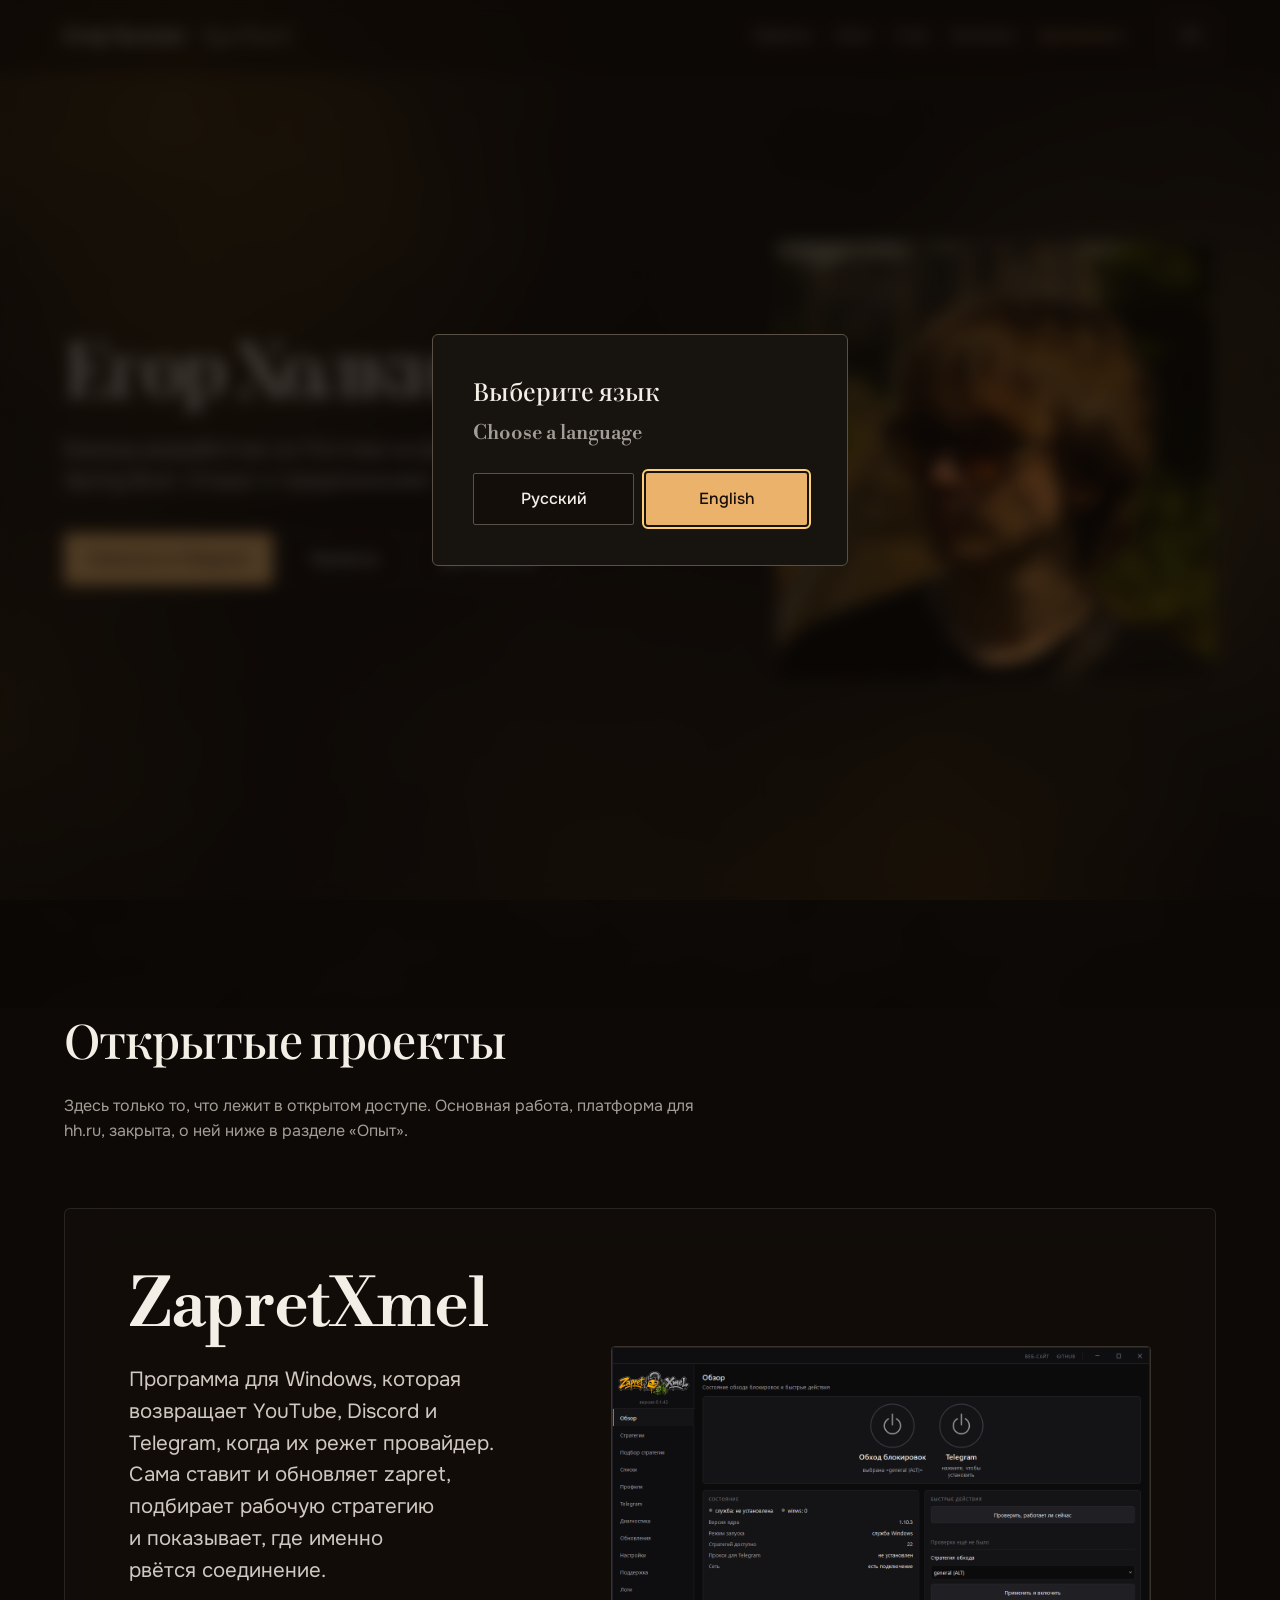
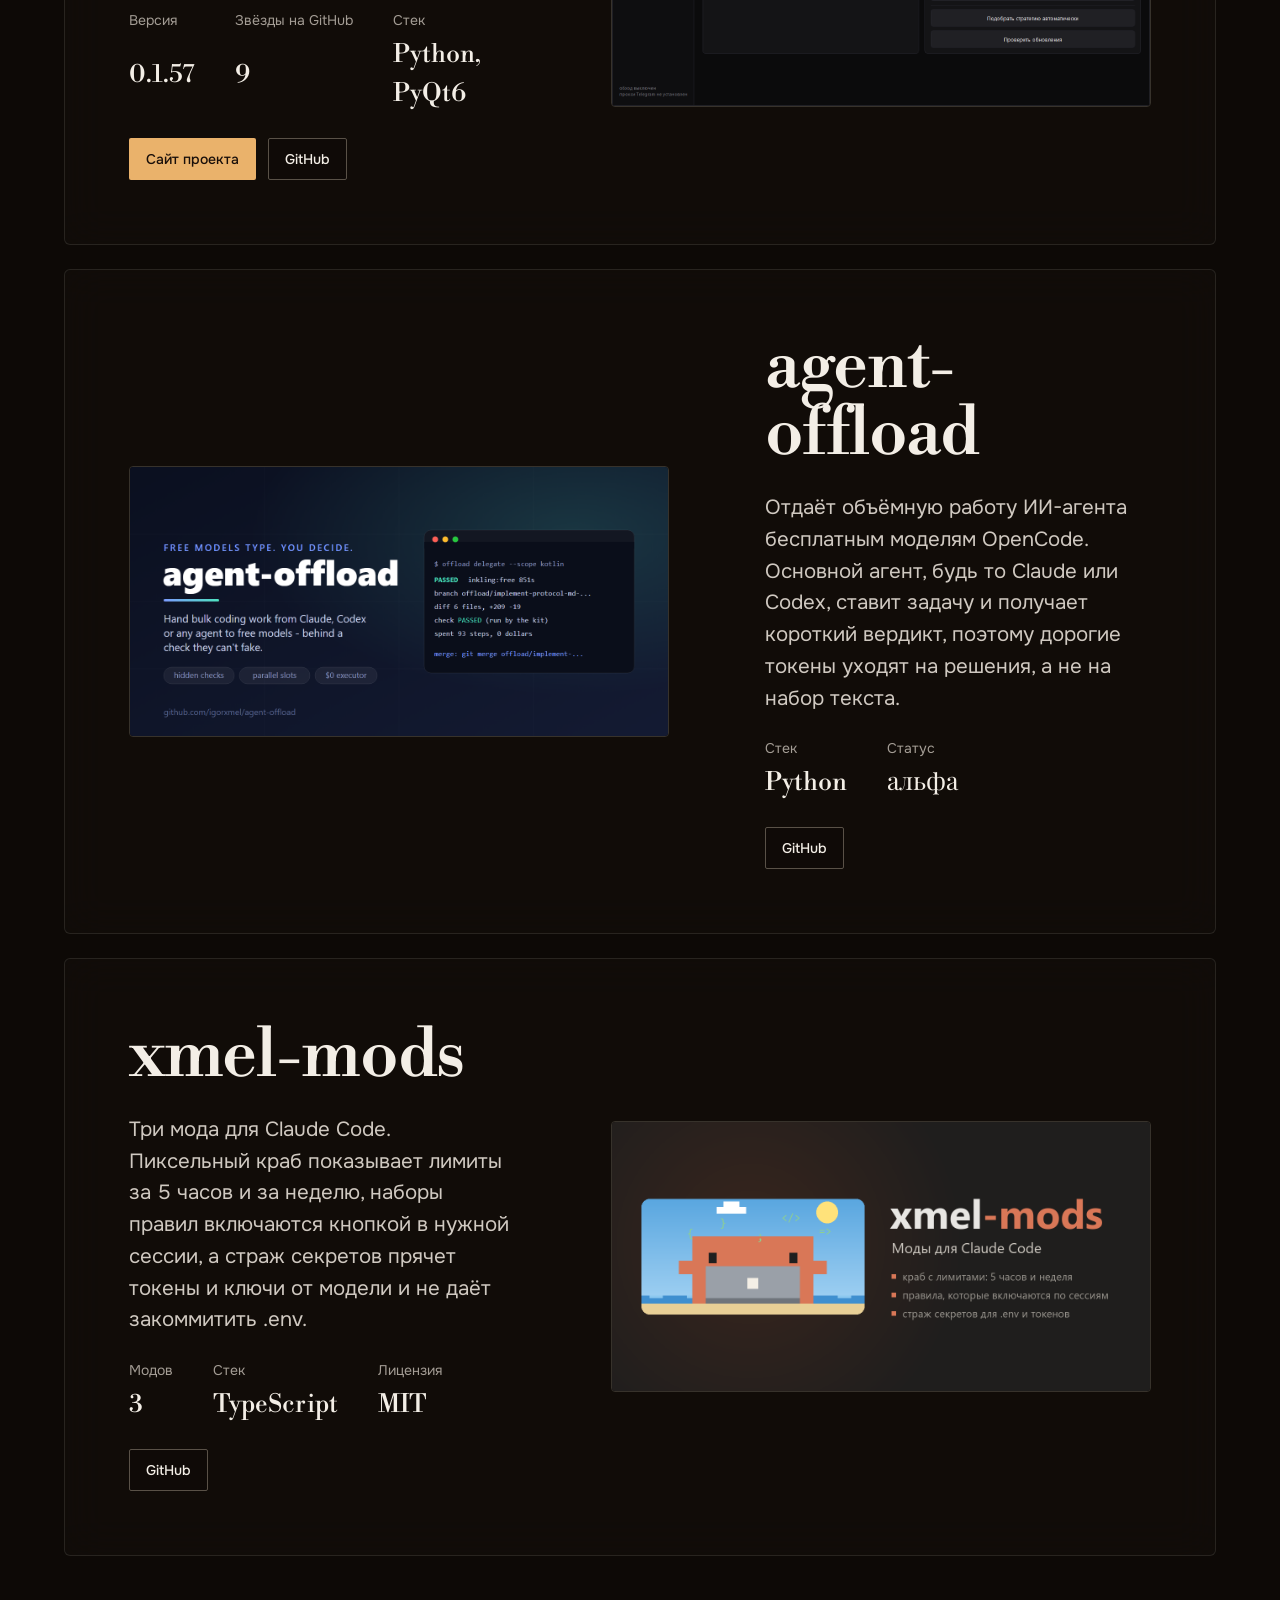
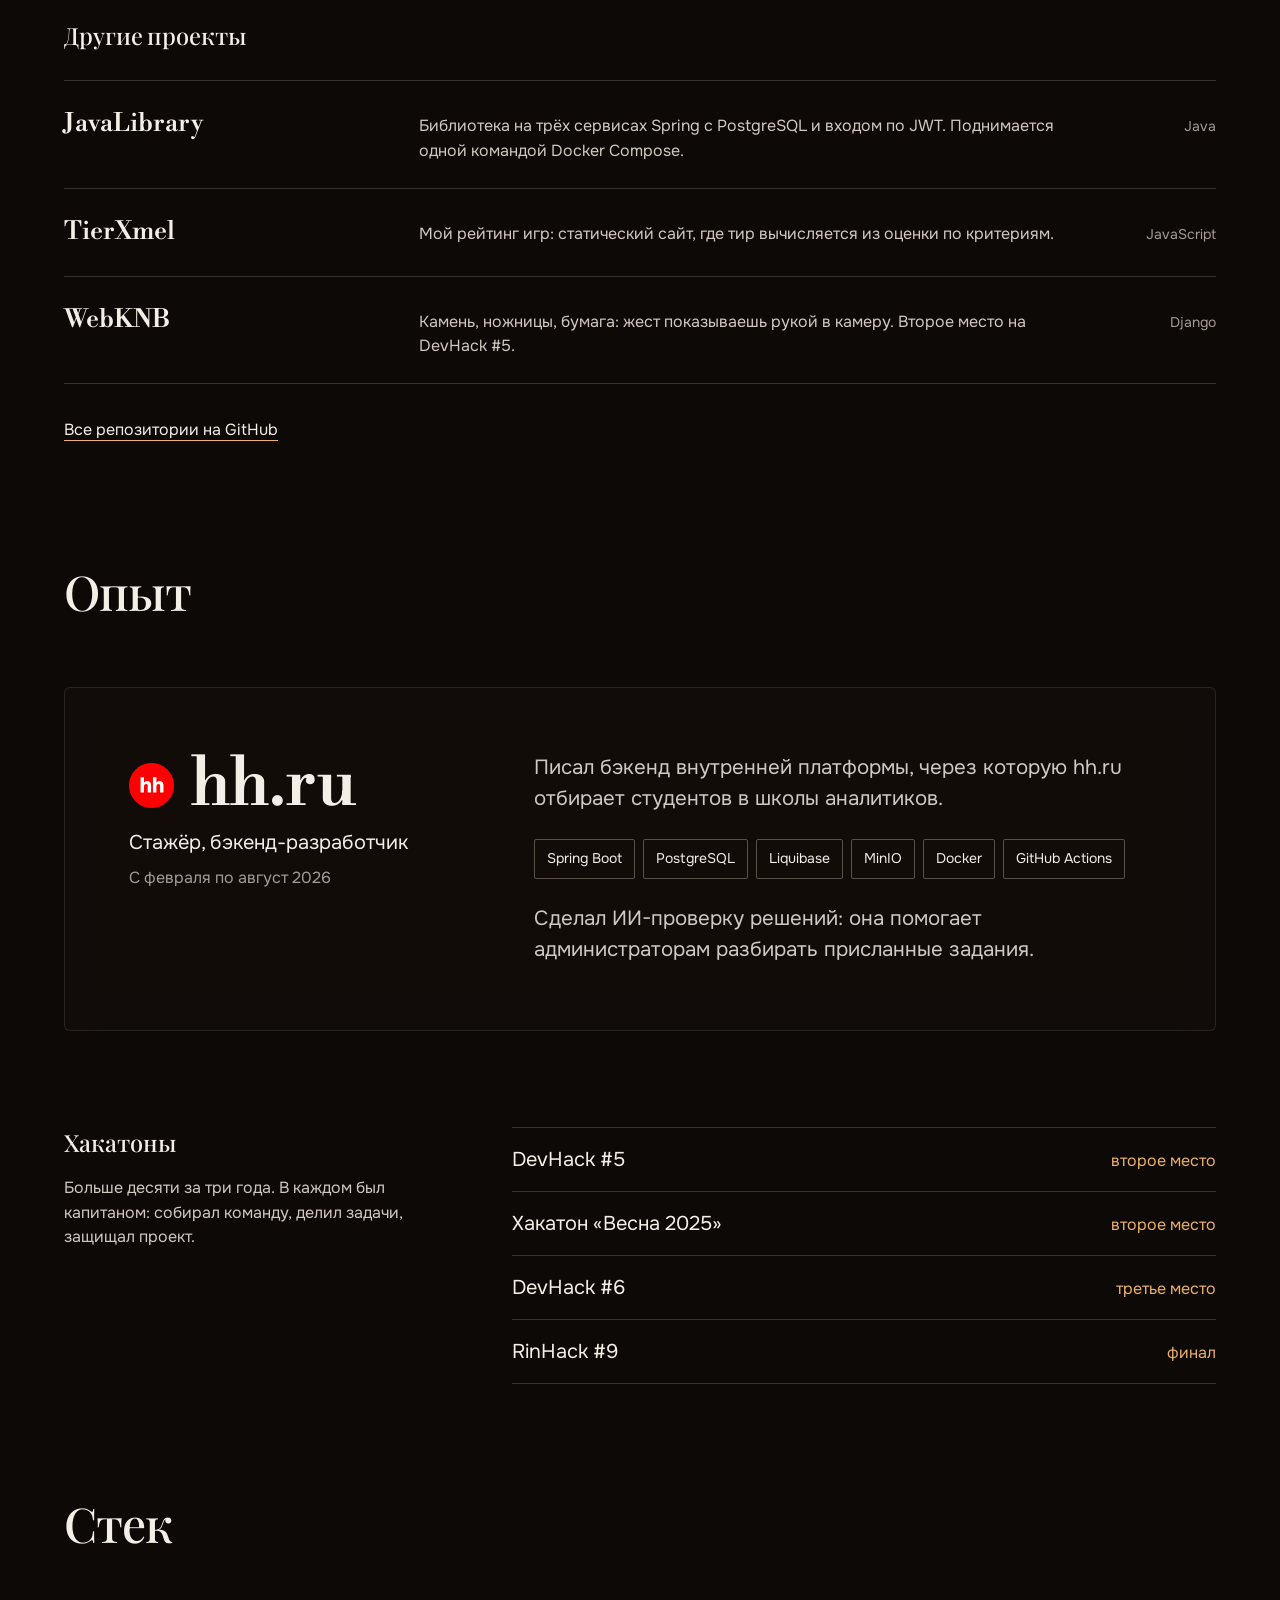
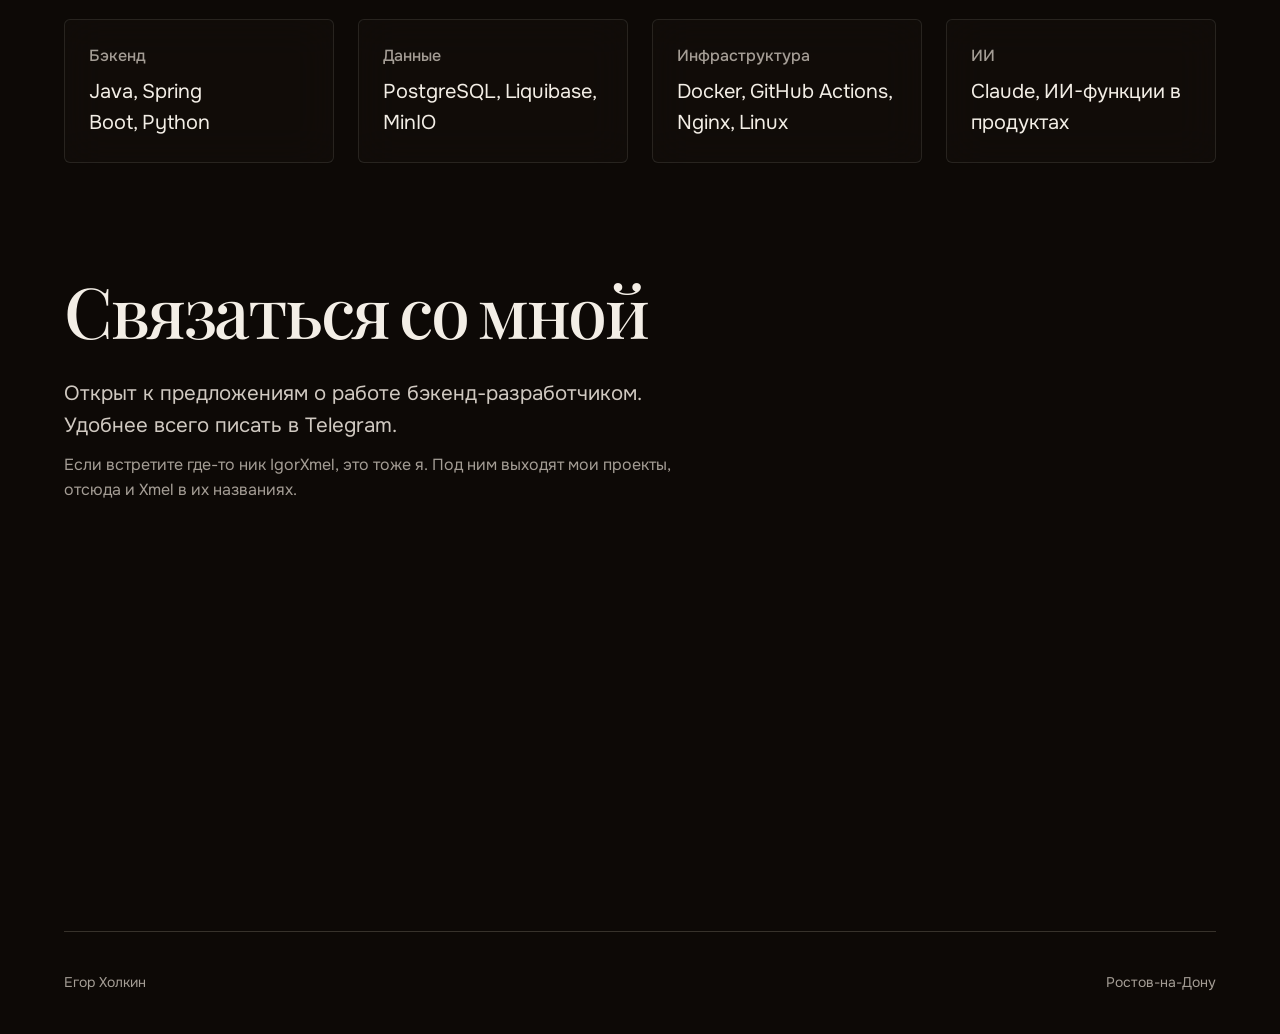
==== commit 06a05d6a: "Business mobile: two-line headline, demo-first examples, stepwise automation, phone-only site mock C" ====
--- a/index.html
+++ b/index.html
@@ -24,7 +24,7 @@
 <link rel="preconnect" href="https://fonts.googleapis.com">
 <link rel="preconnect" href="https://fonts.gstatic.com" crossorigin>
 <link href="https://fonts.googleapis.com/css2?family=Libre+Bodoni:wght@400..700&family=Playfair+Display:wght@400..700&family=Onest:wght@400..600&display=swap" rel="stylesheet">
-<link rel="stylesheet" href="style.css?v=1793561429850">
+<link rel="stylesheet" href="style.css?v=1793562804711">
 <script>document.documentElement.classList.add('js')</script>
 </head>
 <body class="layout-stacked">
@@ -191,7 +191,7 @@
     <span data-i18n="footer_city">Ростов-на-Дону</span>
   </div>
 </footer></div>
-<script src="i18n.js?v=1793561429850"></script>
-<script src="site.js?v=1793561429850"></script>
+<script src="i18n.js?v=1793562804711"></script>
+<script src="site.js?v=1793562804711"></script>
 </body>
 </html>
--- a/style.css
+++ b/style.css
@@ -3,9 +3,9 @@
  * axes: dark/high-contrast-serif/warm · posture: restrained · contrast: pass · fold: pass · v2.0.0 */
 /* Hallmark · pre-emit critique: P4 H4 E4 S4 R4 V4 · weakest: S, TierXmel has no screenshot so its two real scales are set large instead */
 /* Hallmark · waive 81 · five radial gradient spans in .lava behind every section, moving by transform only · the user asked for a lava lamp gradient as the page background, it is the ground of the page and not a picture slot */
-@import url("./scale.css?v=1793561429850");
-@import url("./base.css?v=1793561429850");
-@import url("./common.css?v=1793561429850");
+@import url("./scale.css?v=1793562804712");
+@import url("./base.css?v=1793562804712");
+@import url("./common.css?v=1793562804712");
 
 :root {
   --color-paper: oklch(0.145 0.01 72); --color-paper-2: oklch(0.19 0.012 72); --color-paper-3: oklch(0.24 0.014 72);
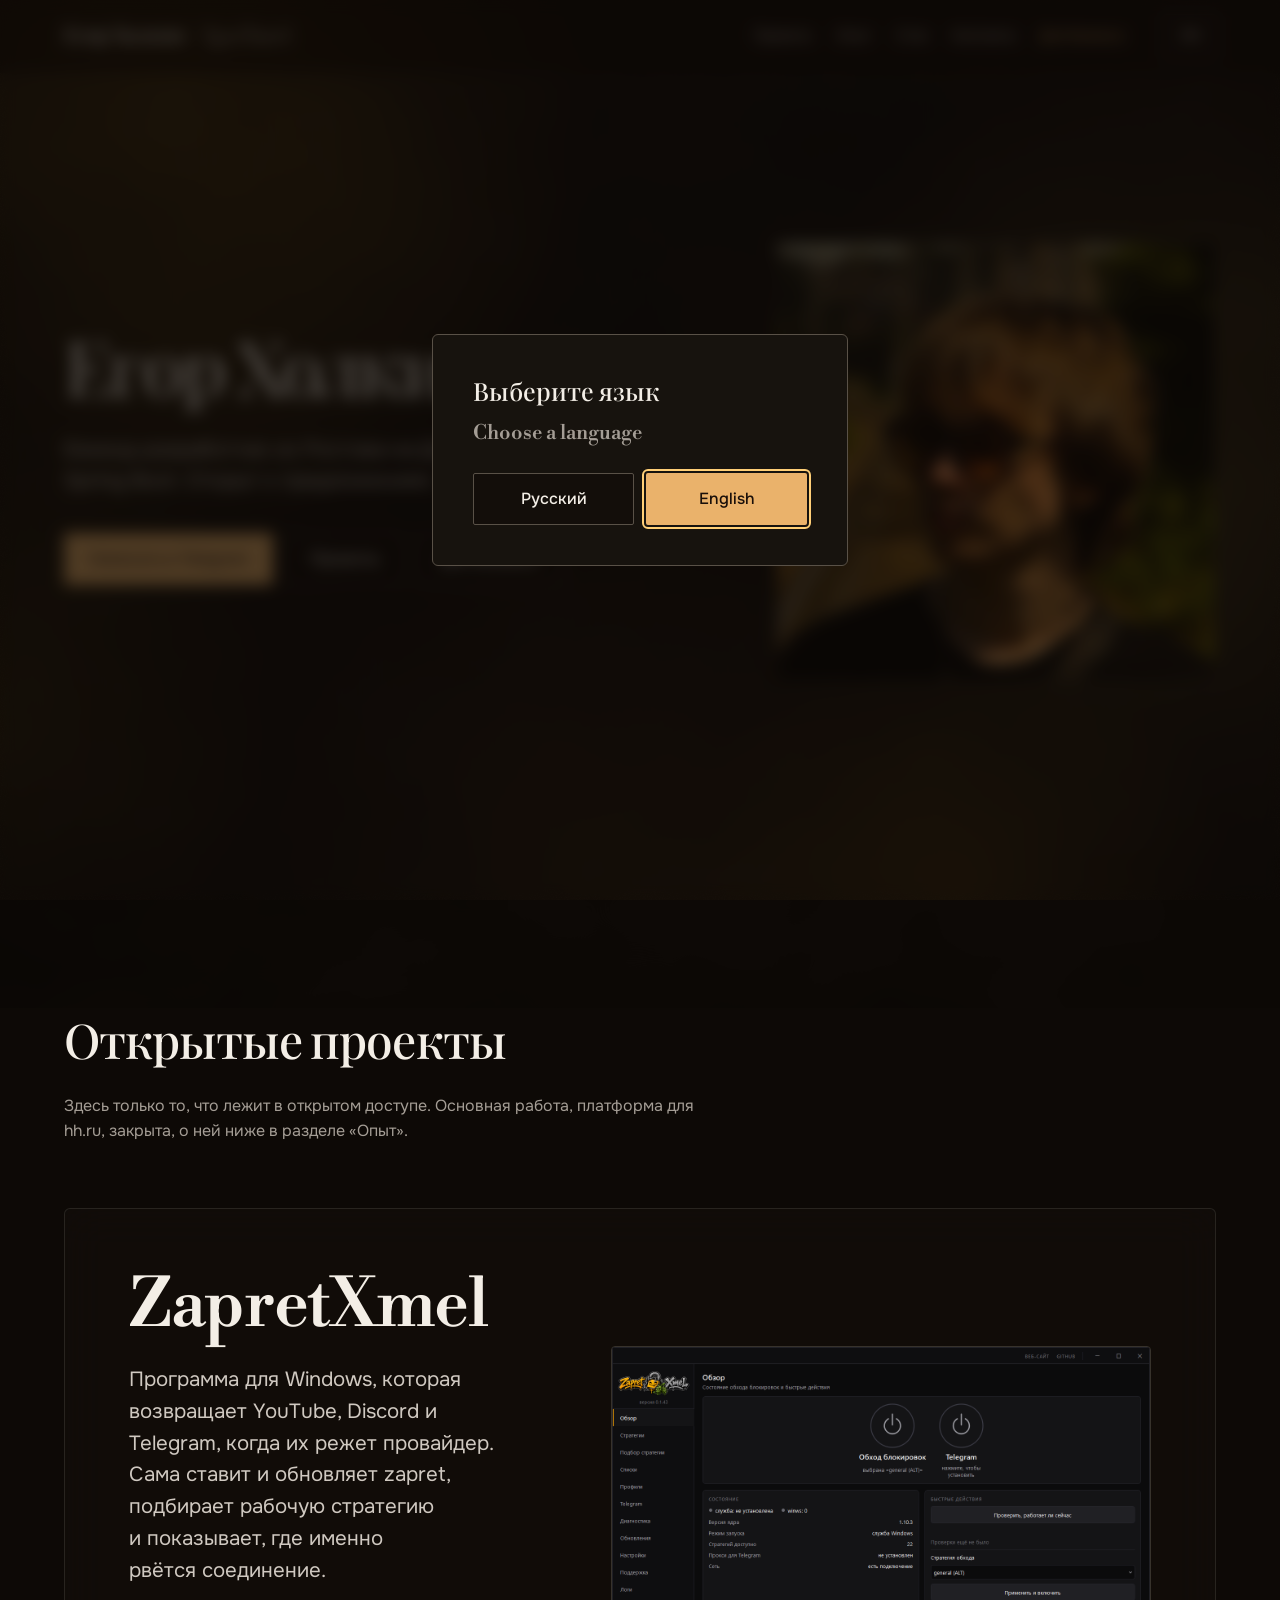
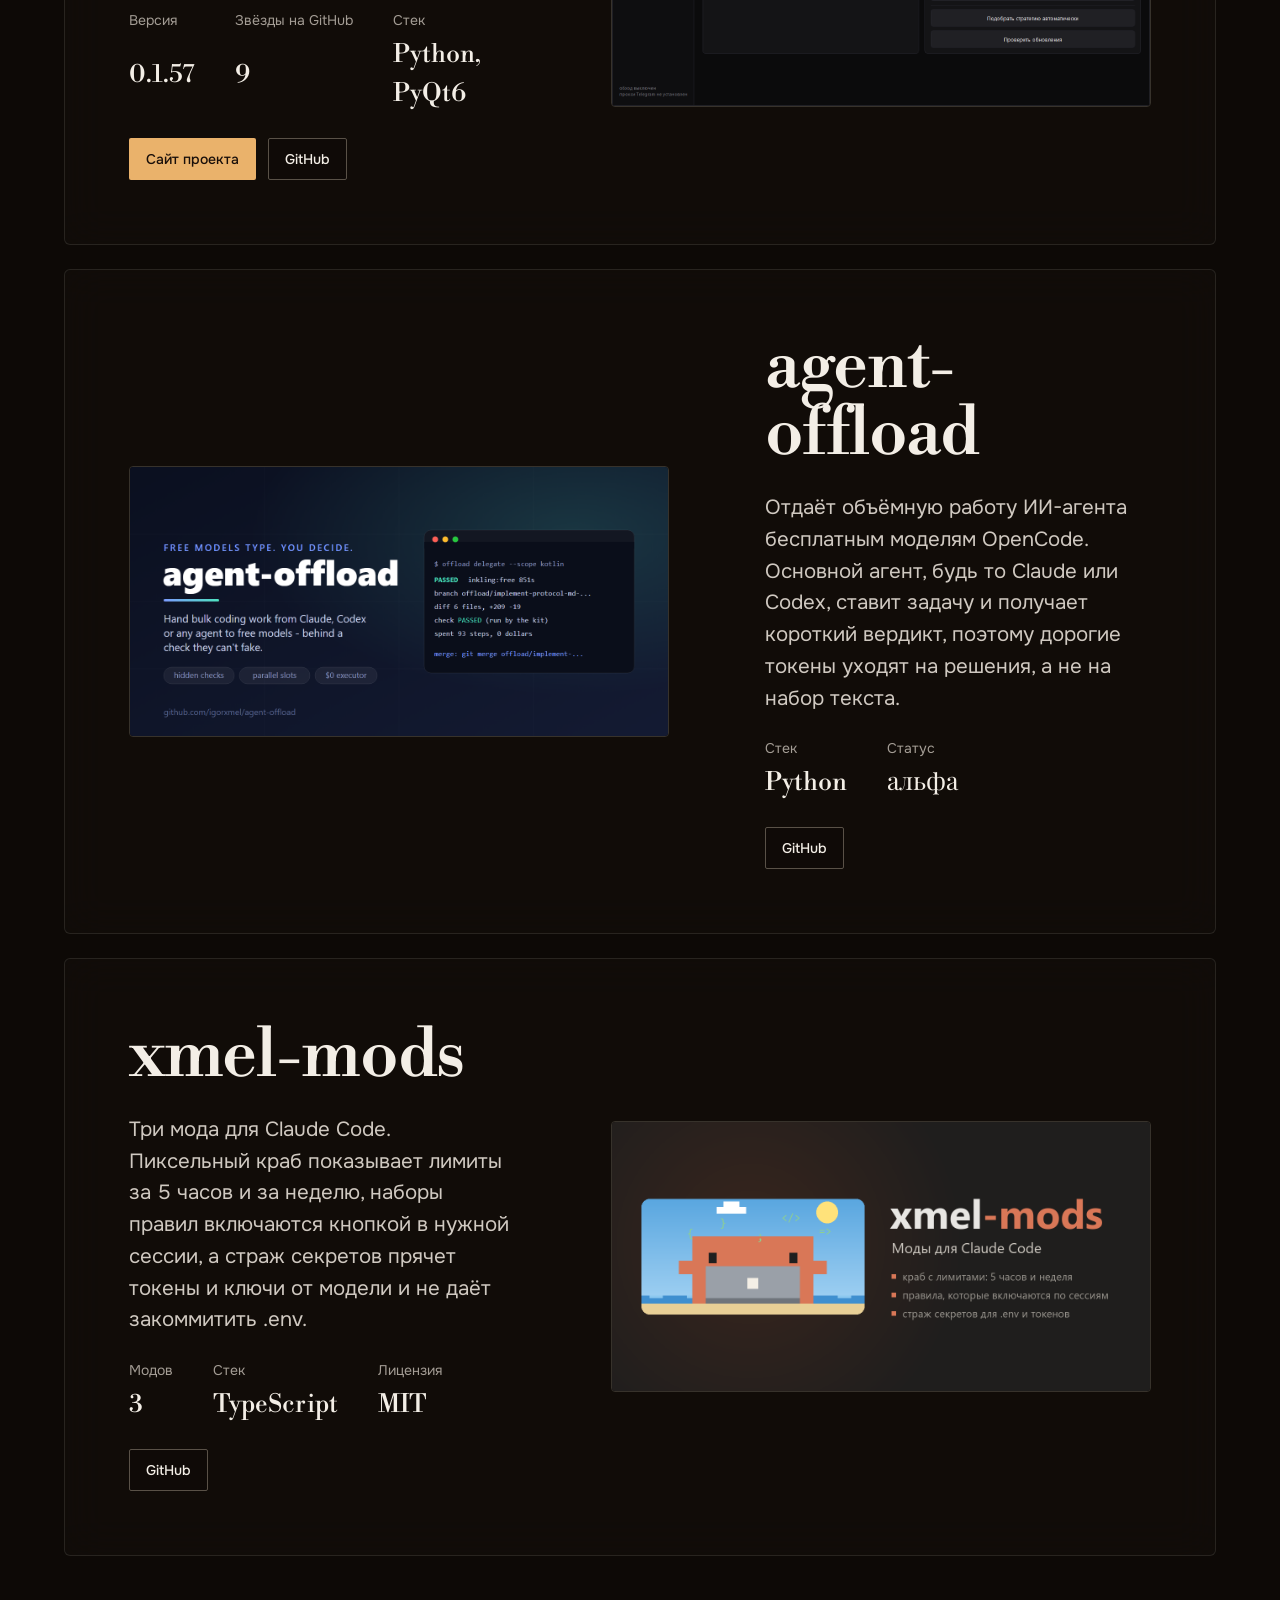
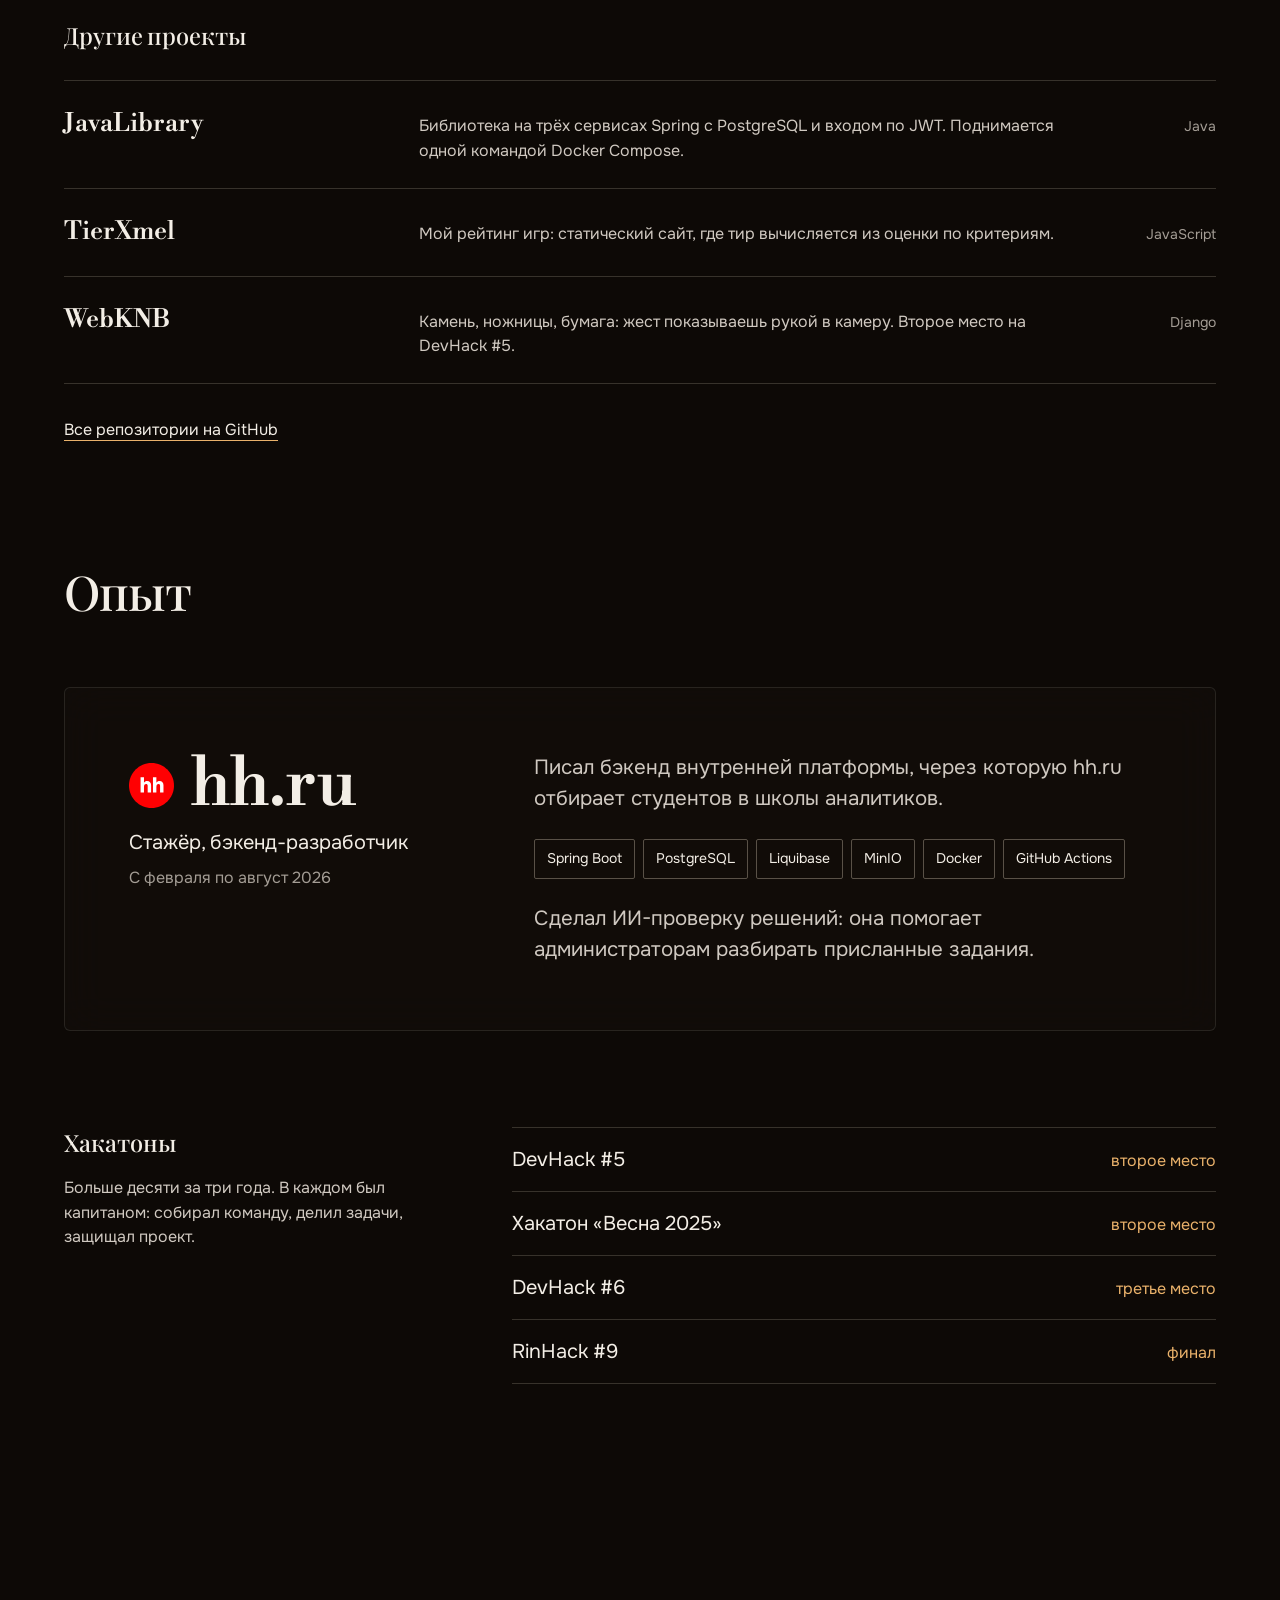
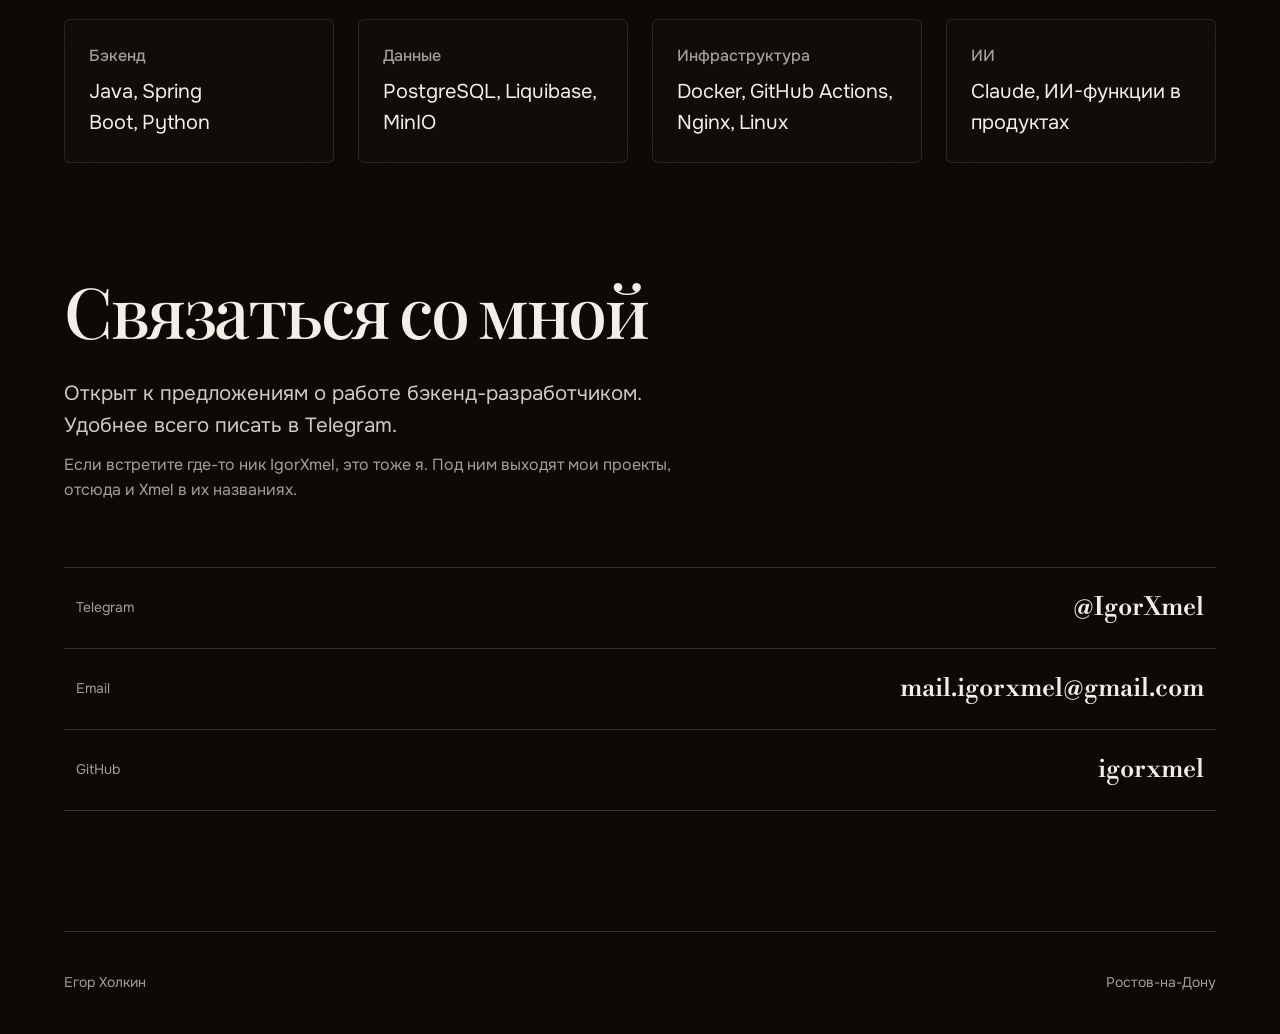
==== commit 9acf0269: "Home mobile: business link in header, 44px tap areas for wordmark and hh.ru Co-Authored-By: Claude S" ====
--- a/index.html
+++ b/index.html
@@ -24,7 +24,7 @@
 <link rel="preconnect" href="https://fonts.googleapis.com">
 <link rel="preconnect" href="https://fonts.gstatic.com" crossorigin>
 <link href="https://fonts.googleapis.com/css2?family=Libre+Bodoni:wght@400..700&family=Playfair+Display:wght@400..700&family=Onest:wght@400..600&display=swap" rel="stylesheet">
-<link rel="stylesheet" href="style.css?v=1793562804711">
+<link rel="stylesheet" href="style.css?v=1793563353916">
 <script>document.documentElement.classList.add('js')</script>
 </head>
 <body class="layout-stacked">
@@ -39,6 +39,7 @@
   <a href="#stack" data-i18n="nav_stack">Стек</a>
   <a href="#contact" data-i18n="nav_contact">Контакты</a>
   <a class="nav-biz" href="/business/" data-i18n="nav_biz">Для бизнеса</a></nav>
+    <a class="nav-biz-m" href="/business/" data-i18n="nav_biz">Для бизнеса</a>
     <button class="lang" type="button" data-i18n="lang_btn" data-i18n-label="lang_btn_label" aria-label="Switch to English">EN</button>
   </div>
 </header>
@@ -191,7 +192,7 @@
     <span data-i18n="footer_city">Ростов-на-Дону</span>
   </div>
 </footer></div>
-<script src="i18n.js?v=1793562804711"></script>
-<script src="site.js?v=1793562804711"></script>
+<script src="i18n.js?v=1793563353916"></script>
+<script src="site.js?v=1793563353916"></script>
 </body>
 </html>
--- a/style.css
+++ b/style.css
@@ -3,9 +3,9 @@
  * axes: dark/high-contrast-serif/warm · posture: restrained · contrast: pass · fold: pass · v2.0.0 */
 /* Hallmark · pre-emit critique: P4 H4 E4 S4 R4 V4 · weakest: S, TierXmel has no screenshot so its two real scales are set large instead */
 /* Hallmark · waive 81 · five radial gradient spans in .lava behind every section, moving by transform only · the user asked for a lava lamp gradient as the page background, it is the ground of the page and not a picture slot */
-@import url("./scale.css?v=1793562804712");
-@import url("./base.css?v=1793562804712");
-@import url("./common.css?v=1793562804712");
+@import url("./scale.css?v=1793563353917");
+@import url("./base.css?v=1793563353917");
+@import url("./common.css?v=1793563353917");
 
 :root {
   --color-paper: oklch(0.145 0.01 72); --color-paper-2: oklch(0.19 0.012 72); --color-paper-3: oklch(0.24 0.014 72);
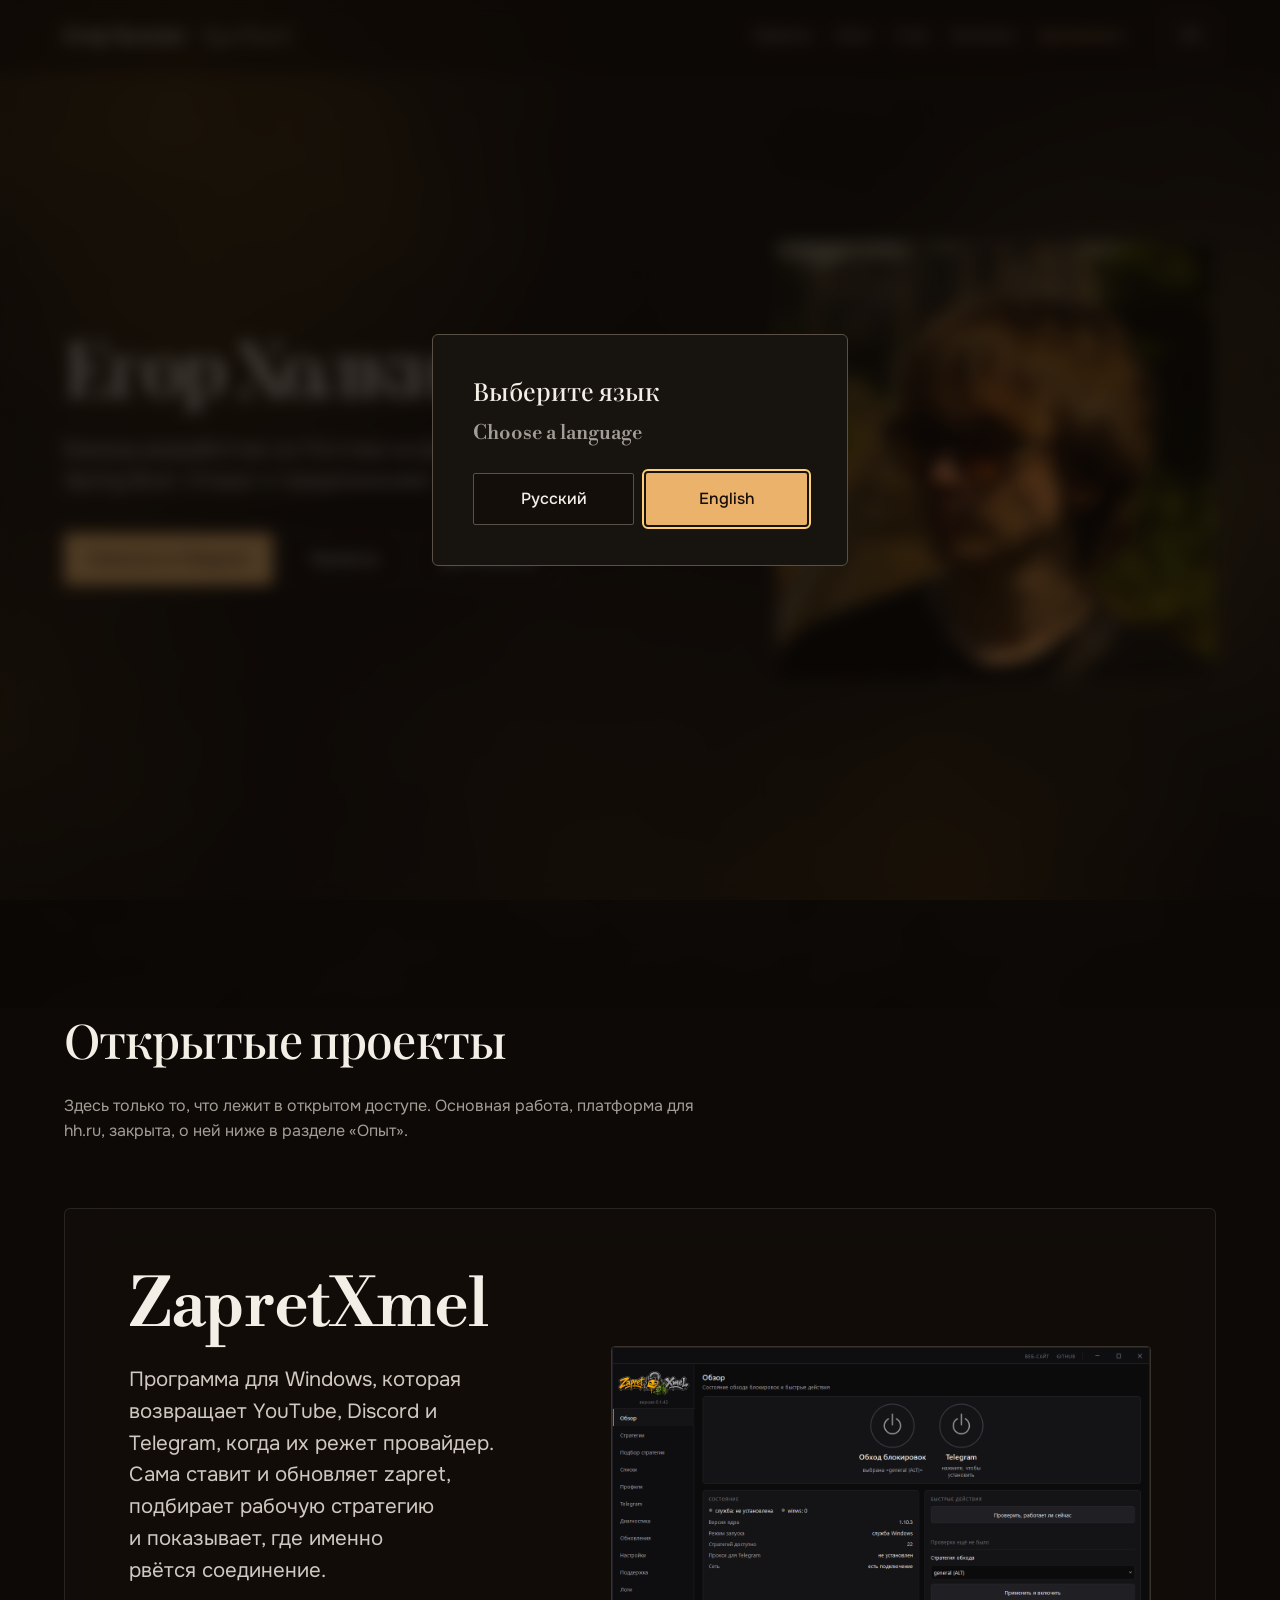
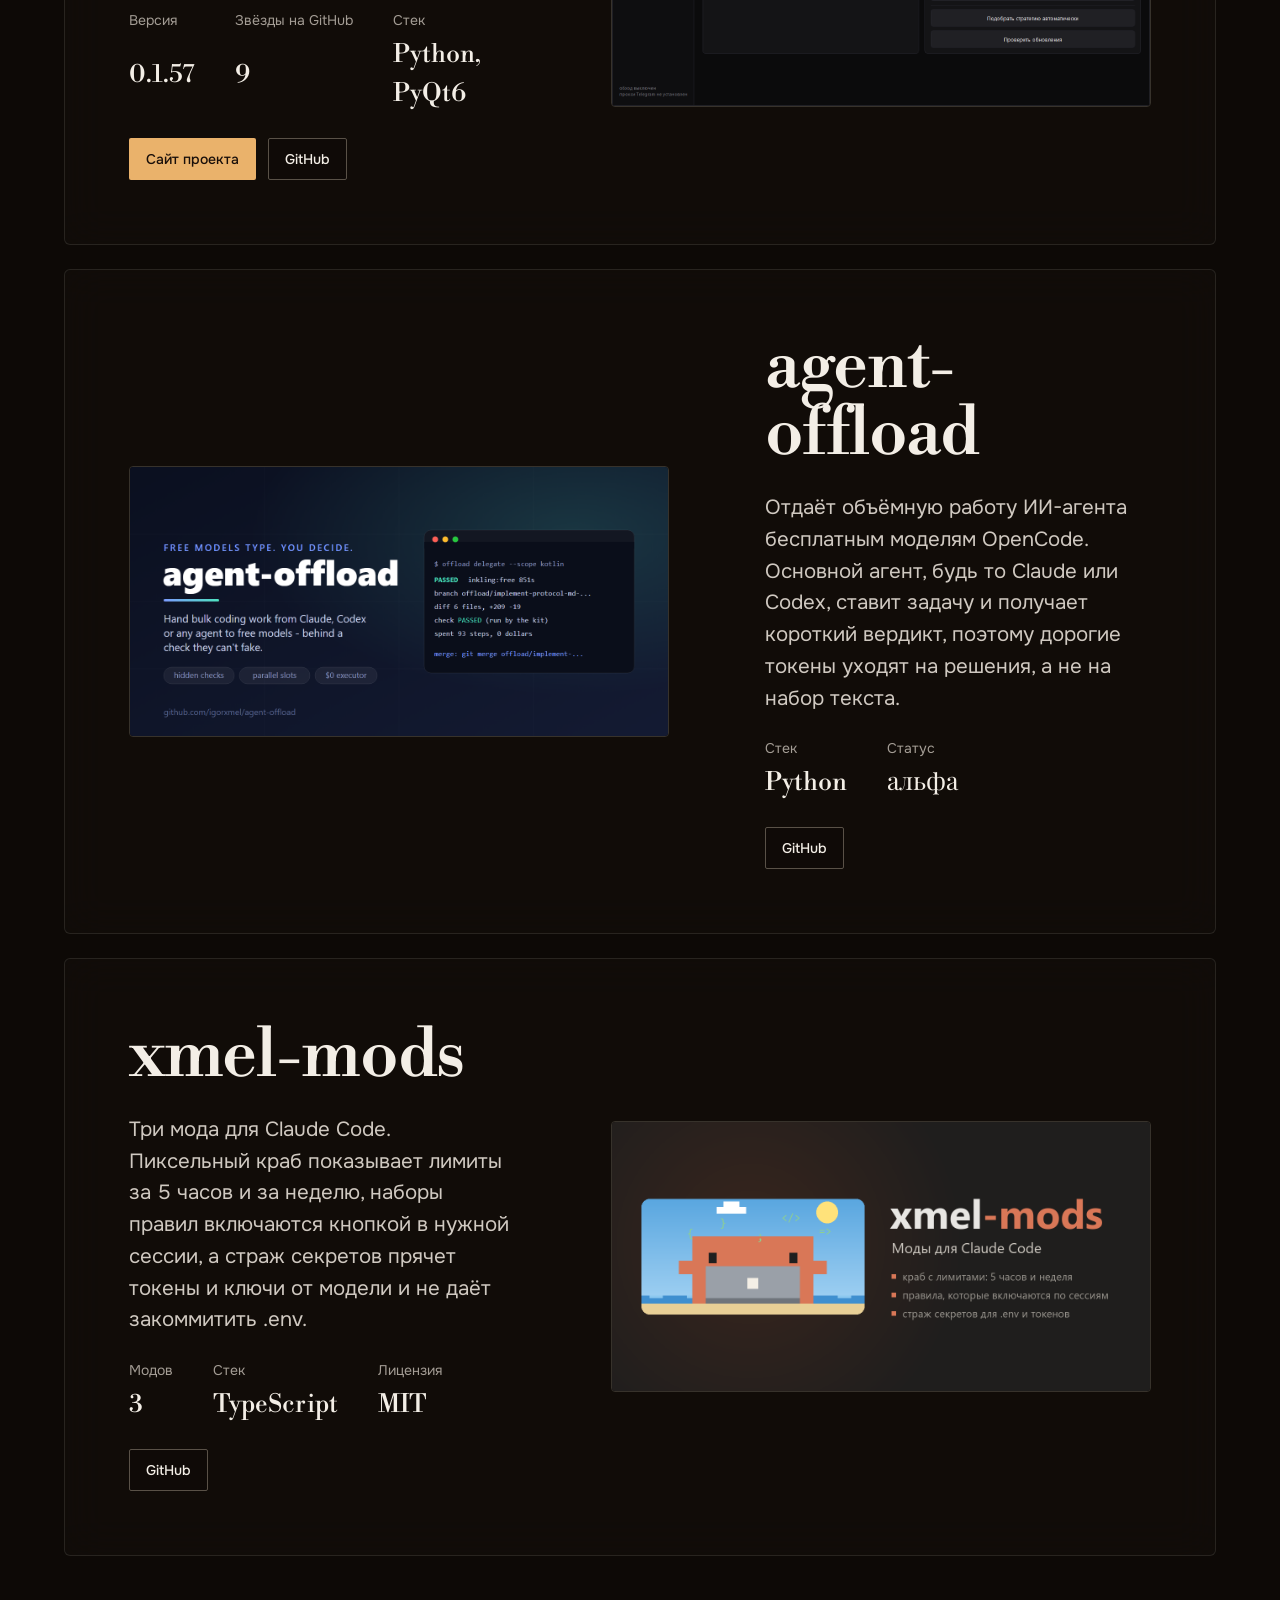
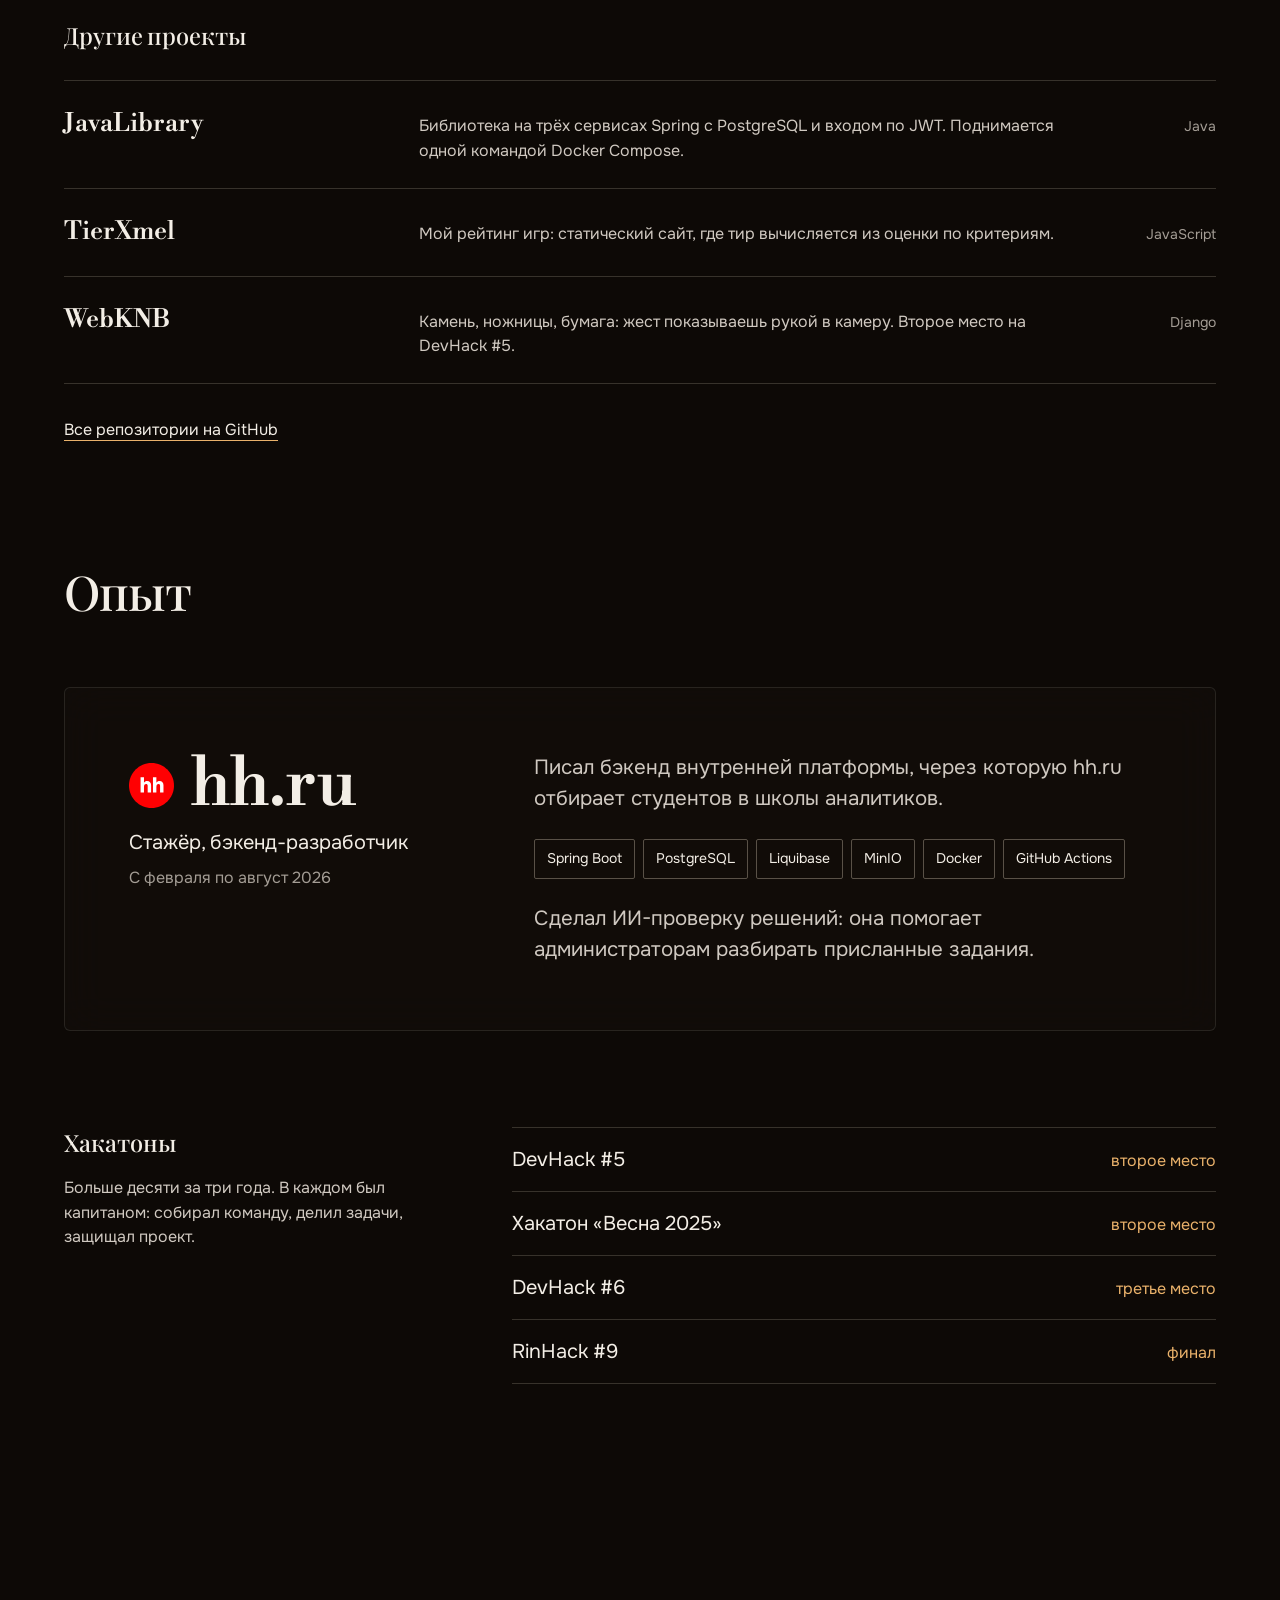
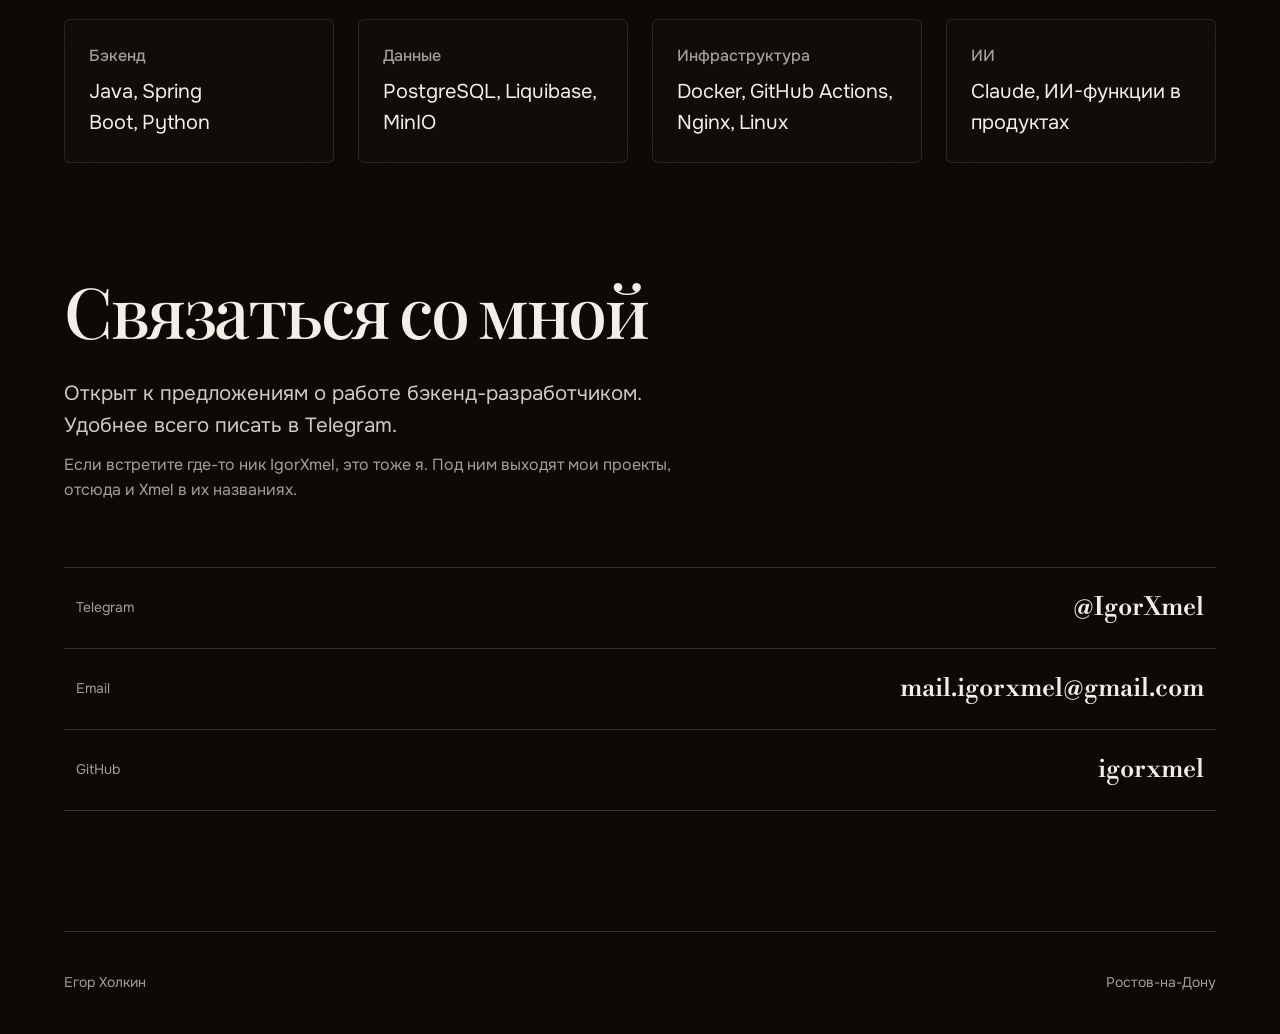
==== commit a2b6505b: "Business: warm glow design, live background windows, theme toggle, avatar reveal Add light and dark " ====
--- a/index.html
+++ b/index.html
@@ -24,7 +24,7 @@
 <link rel="preconnect" href="https://fonts.googleapis.com">
 <link rel="preconnect" href="https://fonts.gstatic.com" crossorigin>
 <link href="https://fonts.googleapis.com/css2?family=Libre+Bodoni:wght@400..700&family=Playfair+Display:wght@400..700&family=Onest:wght@400..600&display=swap" rel="stylesheet">
-<link rel="stylesheet" href="style.css?v=1793563353916">
+<link rel="stylesheet" href="style.css?v=1793664129608">
 <script>document.documentElement.classList.add('js')</script>
 </head>
 <body class="layout-stacked">
@@ -51,7 +51,7 @@
         <p data-i18n="lead" class="hero-p">Бэкенд-разработчик из Ростова‑на‑Дону. Java и Spring Boot. Открыт к предложениям.</p>
         
   <div class="actions">
-    <a class="btn btn-primary" href="https://t.me/IgorXmel" data-i18n="cta_tg">Написать в Telegram</a>
+    <a class="btn btn-primary" href="https://t.me/IgorXmel" target="_blank" rel="noopener" data-i18n="cta_tg">Написать в Telegram</a>
     <a class="btn btn-secondary" href="#projects" data-i18n="cta_projects">Проекты</a>
     <a class="btn btn-secondary" href="/business/" data-i18n="cta_biz">Для бизнеса</a>
   </div>
@@ -76,8 +76,8 @@
         <div><dt data-i18n="zx_k3">Стек</dt><dd>Python, PyQt6</dd></div>
       </dl>
       <div class="proj-links">
-        <a class="btn btn-sm" href="https://igorxmel.github.io/ZapretXmel/" data-i18n="zx_site">Сайт проекта</a>
-        <a class="btn btn-sm btn-quiet" href="https://github.com/igorxmel/ZapretXmel">GitHub</a>
+        <a class="btn btn-sm" href="https://igorxmel.github.io/ZapretXmel/" target="_blank" rel="noopener" data-i18n="zx_site">Сайт проекта</a>
+        <a class="btn btn-sm btn-quiet" href="https://github.com/igorxmel/ZapretXmel" target="_blank" rel="noopener">GitHub</a>
       </div>
     </div>
     <figure class="proj-media">
@@ -94,7 +94,7 @@
         <div><dt data-i18n="ao_k1">Статус</dt><dd data-i18n="ao_v1">альфа</dd></div>
       </dl>
       <div class="proj-links">
-        <a class="btn btn-sm btn-quiet" href="https://github.com/igorxmel/agent-offload">GitHub</a>
+        <a class="btn btn-sm btn-quiet" href="https://github.com/igorxmel/agent-offload" target="_blank" rel="noopener">GitHub</a>
       </div>
     </div>
     <figure class="proj-media">
@@ -112,7 +112,7 @@
         <div><dt data-i18n="xm_k2">Лицензия</dt><dd>MIT</dd></div>
       </dl>
       <div class="proj-links">
-        <a class="btn btn-sm btn-quiet" href="https://github.com/igorxmel/xmel-mods">GitHub</a>
+        <a class="btn btn-sm btn-quiet" href="https://github.com/igorxmel/xmel-mods" target="_blank" rel="noopener">GitHub</a>
       </div>
     </div>
     <figure class="proj-media">
@@ -123,11 +123,11 @@
   <div class="more rv">
     <h3 data-i18n="more_h" class="more-h">Другие проекты</h3>
     <ul class="more-list">
-      <li><a href="https://github.com/igorxmel/JavaLibrary"><span class="more-n">JavaLibrary</span><span data-i18n="m_jl" class="more-d">Библиотека на трёх сервисах Spring с PostgreSQL и входом по JWT. Поднимается одной командой Docker Compose.</span><span class="more-t">Java</span></a></li>
-      <li><a href="https://github.com/igorxmel/TierXmel"><span class="more-n">TierXmel</span><span data-i18n="m_tx" class="more-d">Мой рейтинг игр: статический сайт, где тир вычисляется из оценки по критериям.</span><span class="more-t">JavaScript</span></a></li>
-      <li><a href="https://github.com/igorxmel/WebKNB"><span class="more-n">WebKNB</span><span data-i18n="m3" class="more-d">Камень, ножницы, бумага: жест показываешь рукой в камеру. Второе место на DevHack #5.</span><span class="more-t">Django</span></a></li>
+      <li><a href="https://github.com/igorxmel/JavaLibrary" target="_blank" rel="noopener"><span class="more-n">JavaLibrary</span><span data-i18n="m_jl" class="more-d">Библиотека на трёх сервисах Spring с PostgreSQL и входом по JWT. Поднимается одной командой Docker Compose.</span><span class="more-t">Java</span></a></li>
+      <li><a href="https://github.com/igorxmel/TierXmel" target="_blank" rel="noopener"><span class="more-n">TierXmel</span><span data-i18n="m_tx" class="more-d">Мой рейтинг игр: статический сайт, где тир вычисляется из оценки по критериям.</span><span class="more-t">JavaScript</span></a></li>
+      <li><a href="https://github.com/igorxmel/WebKNB" target="_blank" rel="noopener"><span class="more-n">WebKNB</span><span data-i18n="m3" class="more-d">Камень, ножницы, бумага: жест показываешь рукой в камеру. Второе место на DevHack #5.</span><span class="more-t">Django</span></a></li>
     </ul>
-    <a class="more-all" href="https://github.com/igorxmel?tab=repositories" data-i18n="more_all">Все репозитории на GitHub</a>
+    <a class="more-all" href="https://github.com/igorxmel?tab=repositories" target="_blank" rel="noopener" data-i18n="more_all">Все репозитории на GitHub</a>
   </div>
 </section>
 
@@ -135,7 +135,7 @@
   <h2 data-i18n="exp_h" class="sec-h rv" id="experience-h">Опыт</h2>
   <article class="job rv">
     <header class="job-head">
-      <a class="job-co" href="https://hh.ru/">
+      <a class="job-co" href="https://hh.ru/" target="_blank" rel="noopener">
         <img class="job-logo" src="assets/hh.svg" width="48" height="48" data-i18n-alt="hh_logo_alt" alt="Логотип hh.ru">
         <h3>hh.ru</h3>
       </a>
@@ -179,9 +179,9 @@
   <p data-i18n="contact_p" class="contact-p rv">Открыт к предложениям о работе бэкенд-разработчиком. Удобнее всего писать в Telegram.</p>
   <p data-i18n="handle_p" class="contact-p contact-handle rv">Если встретите где-то ник IgorXmel, это тоже я. Под ним выходят мои проекты, отсюда и Xmel в их названиях.</p>
   <ul class="contact-list rv">
-    <li><a class="contact-a contact-main" href="https://t.me/IgorXmel"><span class="contact-k">Telegram</span><span class="contact-v">@IgorXmel</span></a></li>
-    <li><a class="contact-a" href="mailto:mail.igorxmel@gmail.com"><span class="contact-k">Email</span><span class="contact-v">mail.igorxmel@gmail.com</span></a></li>
-    <li><a class="contact-a" href="https://github.com/igorxmel"><span class="contact-k">GitHub</span><span class="contact-v">igorxmel</span></a></li>
+    <li><a class="contact-a contact-main" href="https://t.me/IgorXmel" target="_blank" rel="noopener"><span class="contact-k">Telegram</span><span class="contact-v">@IgorXmel</span></a></li>
+    <li><a class="contact-a" href="mailto:mail.igorxmel@gmail.com" data-copy="mail.igorxmel@gmail.com"><span class="contact-k">Email</span><span class="contact-v">mail.igorxmel@gmail.com</span></a></li>
+    <li><a class="contact-a" href="https://github.com/igorxmel" target="_blank" rel="noopener"><span class="contact-k">GitHub</span><span class="contact-v">igorxmel</span></a></li>
   </ul>
 </section></div>
 </main>
@@ -192,7 +192,7 @@
     <span data-i18n="footer_city">Ростов-на-Дону</span>
   </div>
 </footer></div>
-<script src="i18n.js?v=1793563353916"></script>
-<script src="site.js?v=1793563353916"></script>
+<script src="i18n.js?v=1793664129608"></script>
+<script src="site.js?v=1793664129608"></script>
 </body>
 </html>
--- a/style.css
+++ b/style.css
@@ -3,9 +3,9 @@
  * axes: dark/high-contrast-serif/warm · posture: restrained · contrast: pass · fold: pass · v2.0.0 */
 /* Hallmark · pre-emit critique: P4 H4 E4 S4 R4 V4 · weakest: S, TierXmel has no screenshot so its two real scales are set large instead */
 /* Hallmark · waive 81 · five radial gradient spans in .lava behind every section, moving by transform only · the user asked for a lava lamp gradient as the page background, it is the ground of the page and not a picture slot */
-@import url("./scale.css?v=1793563353917");
-@import url("./base.css?v=1793563353917");
-@import url("./common.css?v=1793563353917");
+@import url("./scale.css?v=1793664129618");
+@import url("./base.css?v=1793664129618");
+@import url("./common.css?v=1793664129618");
 
 :root {
   --color-paper: oklch(0.145 0.01 72); --color-paper-2: oklch(0.19 0.012 72); --color-paper-3: oklch(0.24 0.014 72);
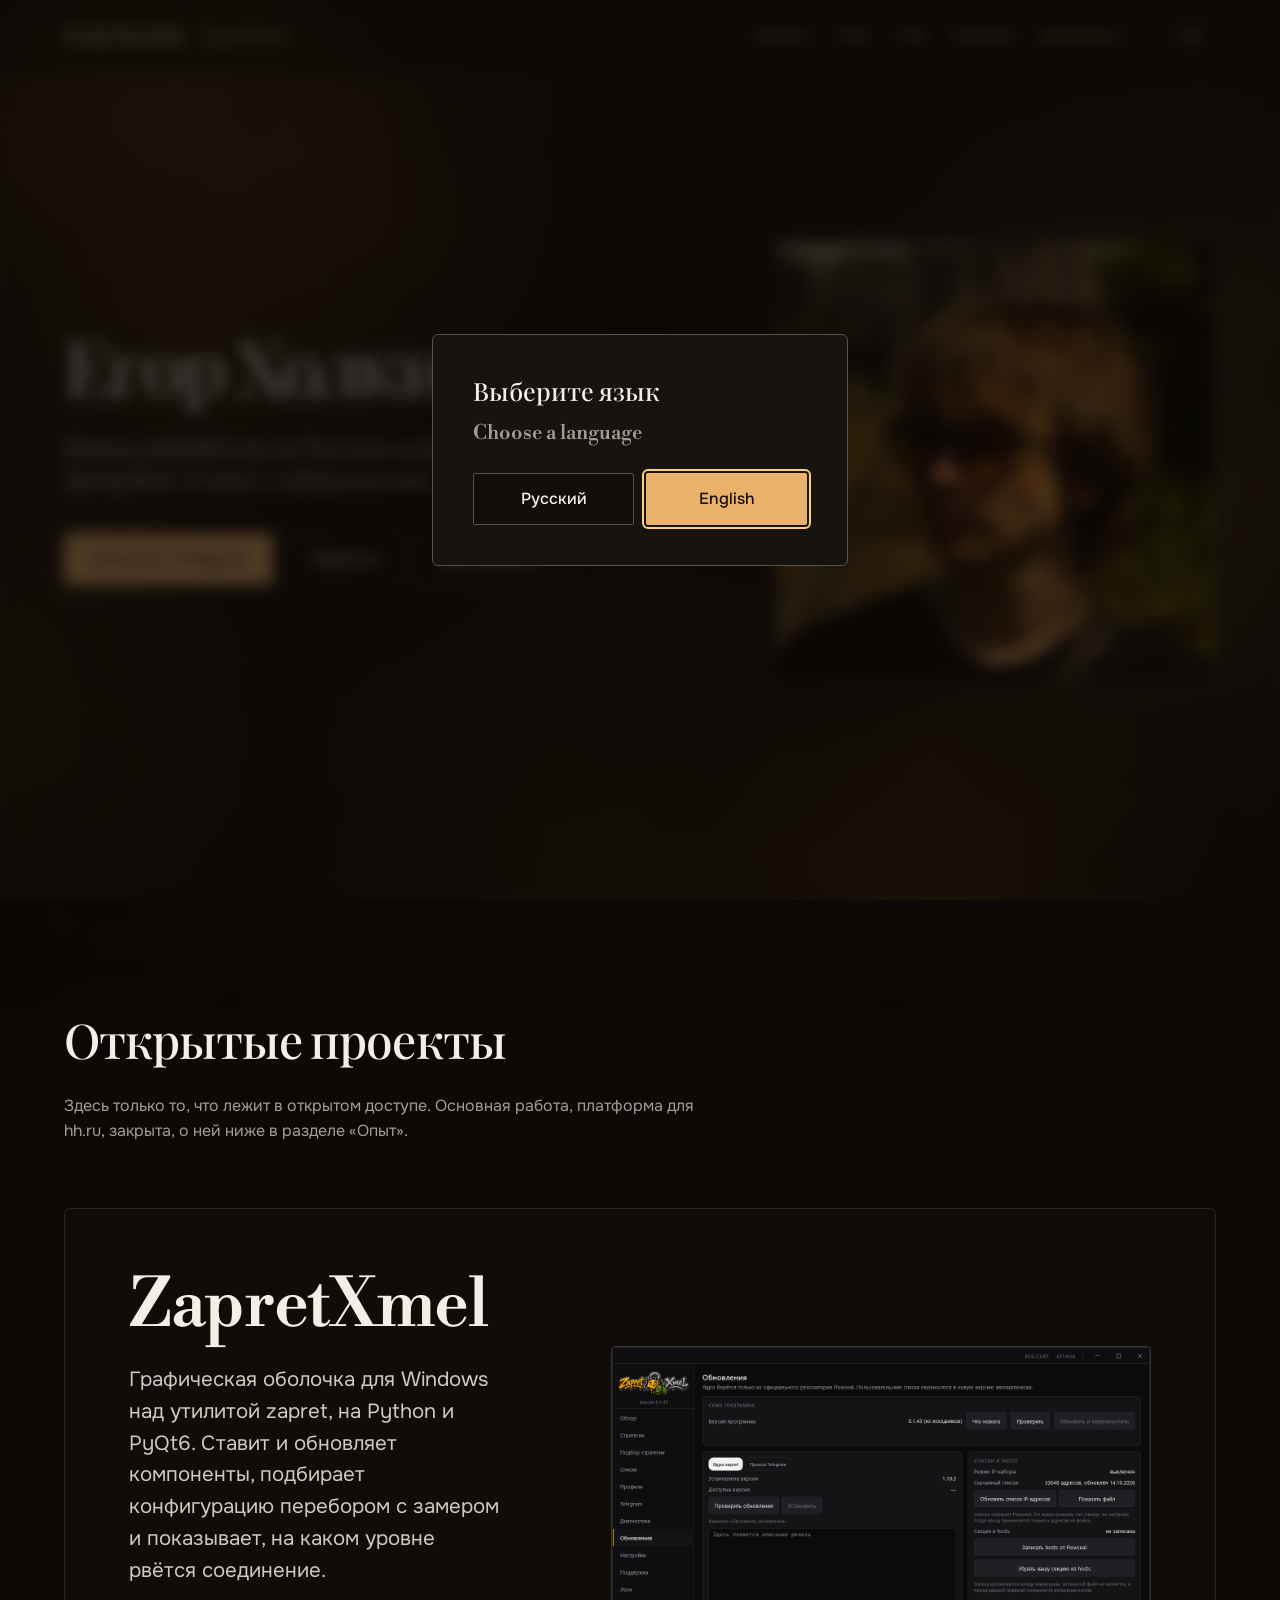
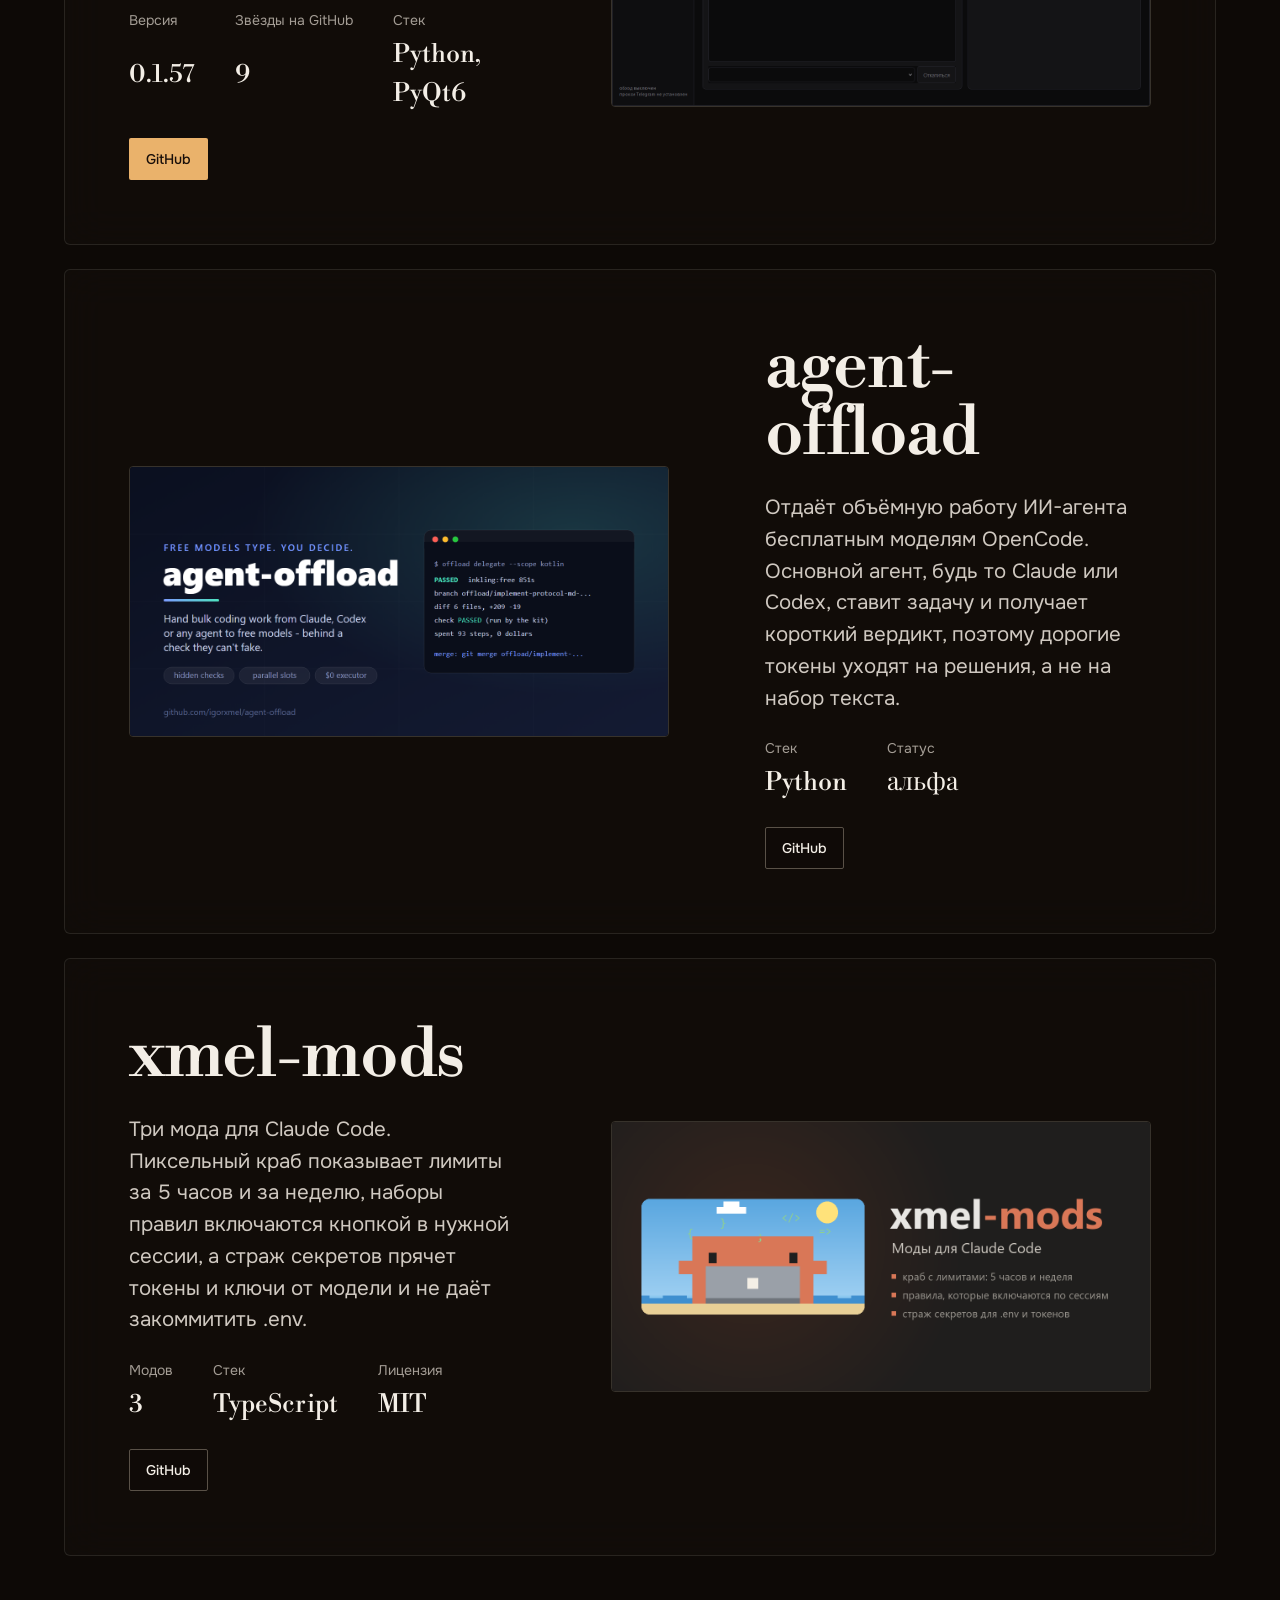
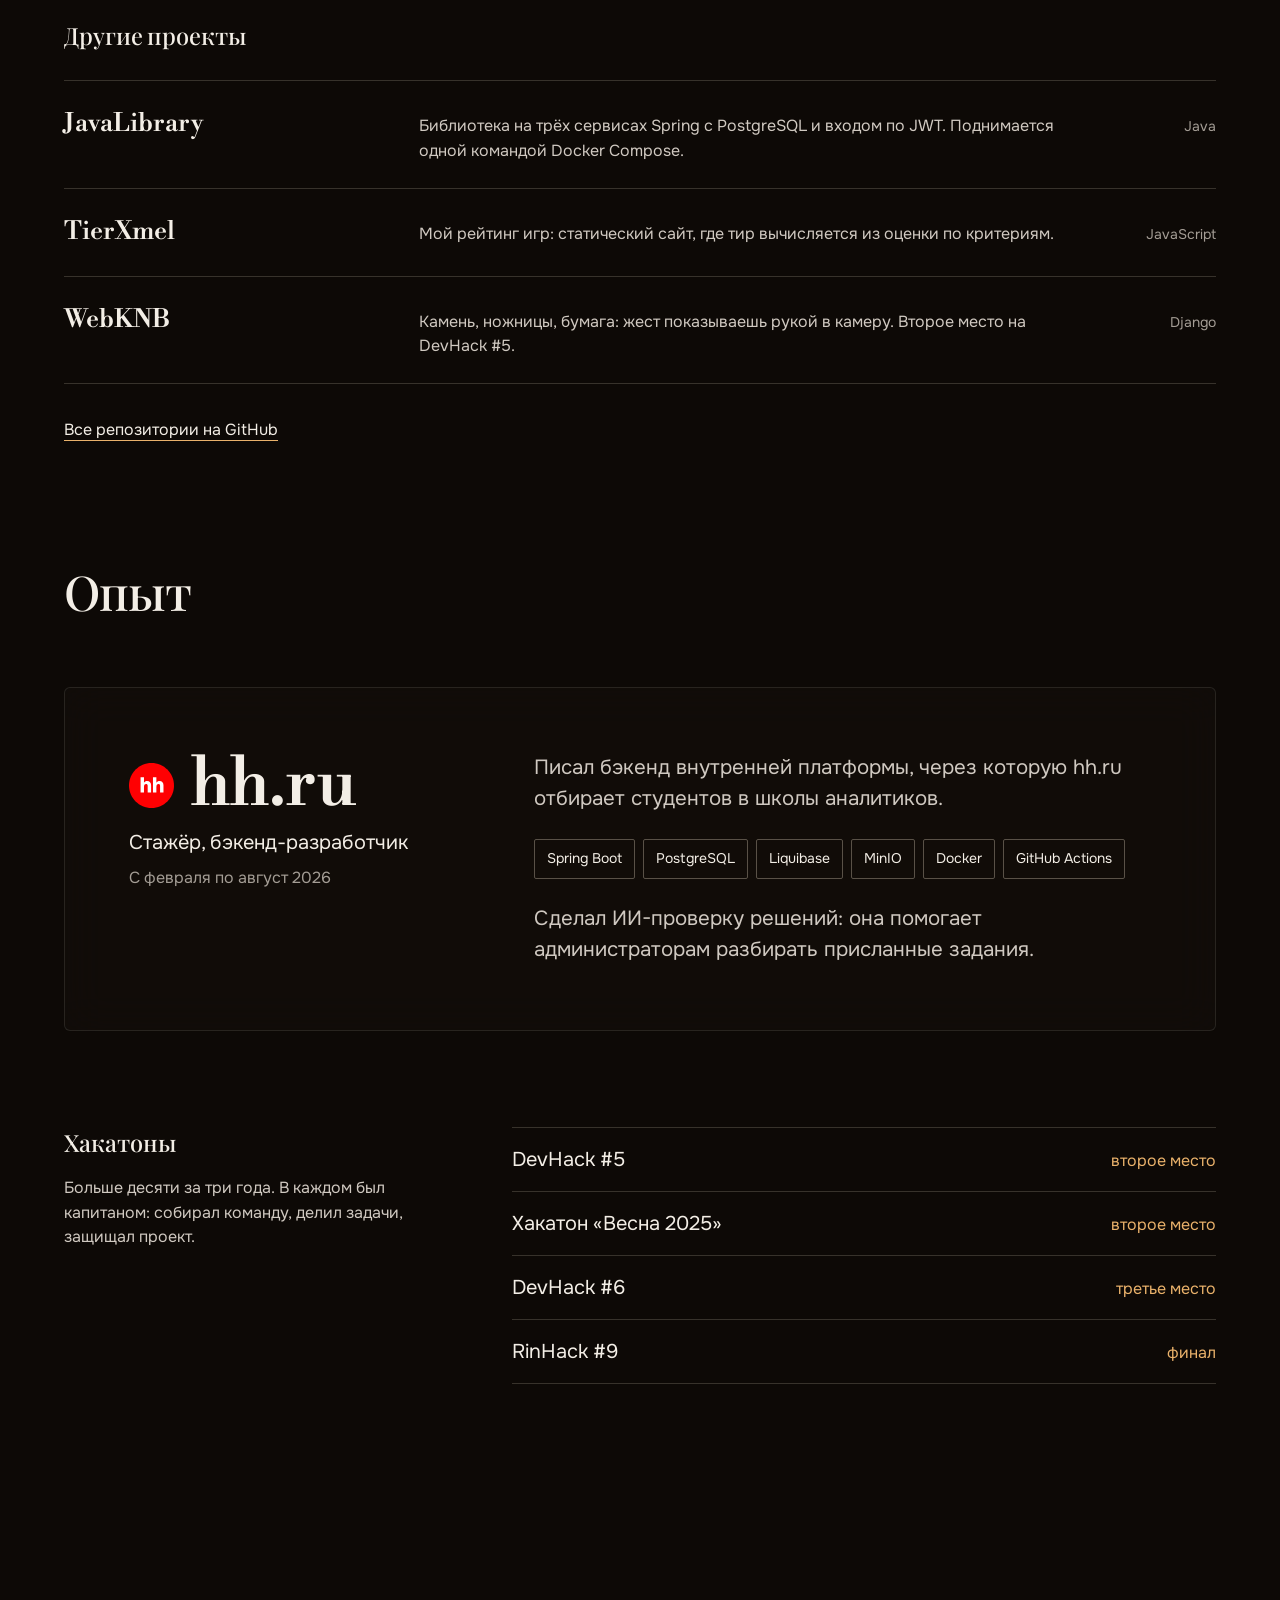
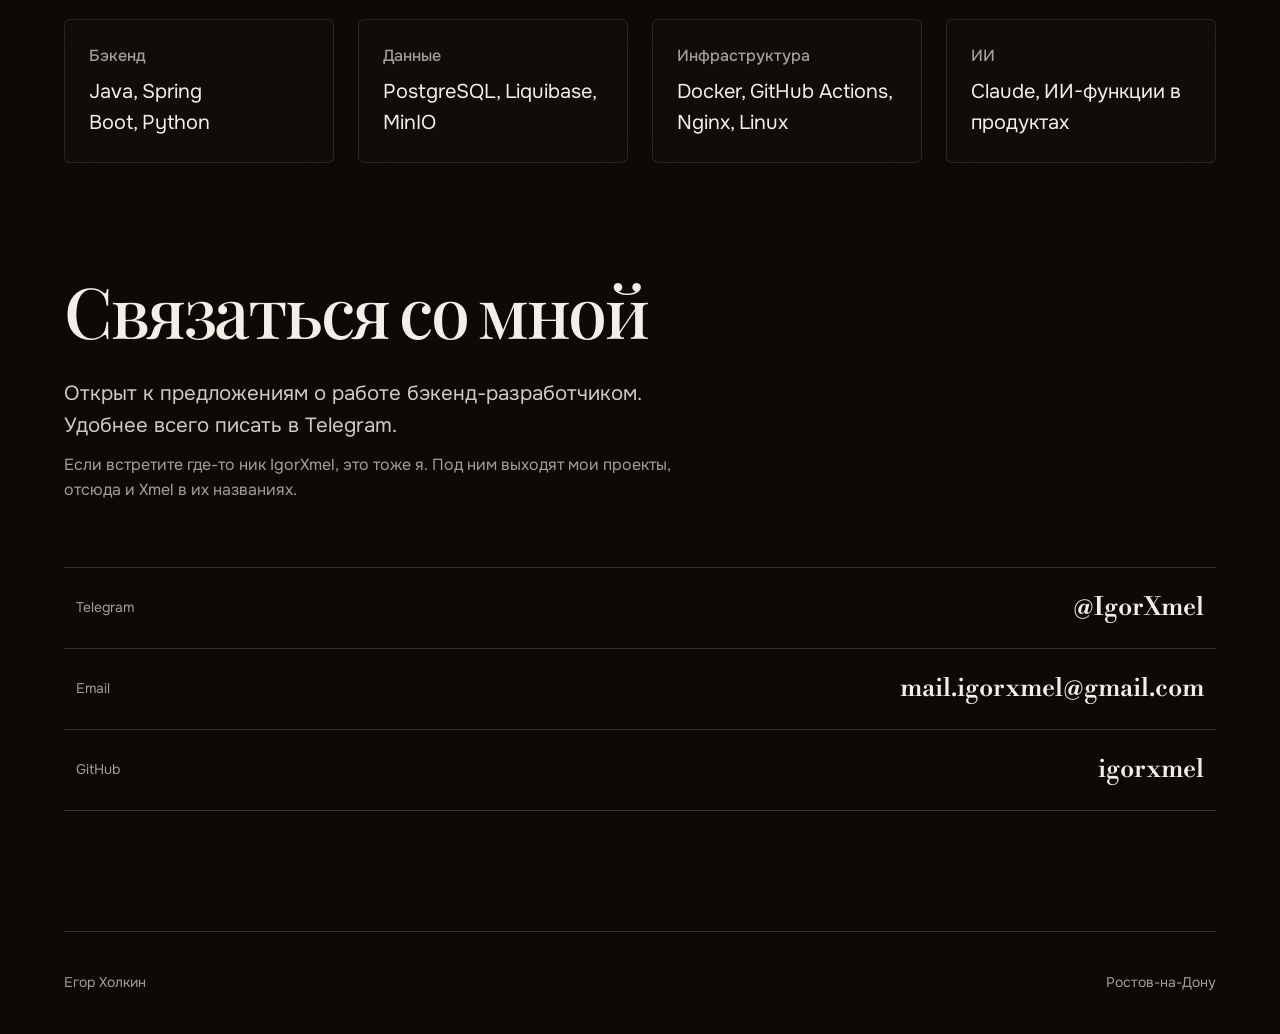
==== commit e42e0ea6: "Projects: neutral ZapretXmel entry, drop the project site link The project site is being closed. The" ====
--- a/index.html
+++ b/index.html
@@ -24,7 +24,7 @@
 <link rel="preconnect" href="https://fonts.googleapis.com">
 <link rel="preconnect" href="https://fonts.gstatic.com" crossorigin>
 <link href="https://fonts.googleapis.com/css2?family=Libre+Bodoni:wght@400..700&family=Playfair+Display:wght@400..700&family=Onest:wght@400..600&display=swap" rel="stylesheet">
-<link rel="stylesheet" href="style.css?v=1793664129608">
+<link rel="stylesheet" href="style.css?v=1793664129609">
 <script>document.documentElement.classList.add('js')</script>
 </head>
 <body class="layout-stacked">
@@ -69,19 +69,18 @@
   <article class="proj proj-zx rv">
     <div class="proj-text">
       <h3 class="proj-h">ZapretXmel</h3>
-      <p data-i18n="zx_p" class="proj-p">Программа для Windows, которая возвращает YouTube, Discord и Telegram, когда их режет провайдер. Сама ставит и обновляет zapret, подбирает рабочую стратегию и показывает, где именно рвётся соединение.</p>
+      <p data-i18n="zx_p" class="proj-p">Графическая оболочка для Windows над утилитой zapret, на Python и PyQt6. Ставит и обновляет компоненты, подбирает конфигурацию перебором с замером и показывает, на каком уровне рвётся соединение.</p>
       <dl class="facts">
         <div><dt data-i18n="zx_k1">Версия</dt><dd class="num" data-gh-version="ZapretXmel">0.1.57</dd></div>
         <div><dt data-i18n="zx_k2">Звёзды на GitHub</dt><dd class="num" data-gh-stars="ZapretXmel">9</dd></div>
         <div><dt data-i18n="zx_k3">Стек</dt><dd>Python, PyQt6</dd></div>
       </dl>
       <div class="proj-links">
-        <a class="btn btn-sm" href="https://igorxmel.github.io/ZapretXmel/" target="_blank" rel="noopener" data-i18n="zx_site">Сайт проекта</a>
-        <a class="btn btn-sm btn-quiet" href="https://github.com/igorxmel/ZapretXmel" target="_blank" rel="noopener">GitHub</a>
+        <a class="btn btn-sm" href="https://github.com/igorxmel/ZapretXmel" target="_blank" rel="noopener">GitHub</a>
       </div>
     </div>
     <figure class="proj-media">
-      <img src="assets/zapretxmel-app.png" width="1320" height="880" data-i18n-alt="zx_alt" alt="Главный экран ZapretXmel: кнопки включения обхода и прокси для Telegram, состояние службы и быстрые действия">
+      <img src="assets/zapretxmel-app.png" width="1320" height="880" data-i18n-alt="zx_alt" alt="Экран обновлений ZapretXmel: версии компонентов, откат, списки и файл hosts">
     </figure>
   </article>
 
@@ -192,7 +191,7 @@
     <span data-i18n="footer_city">Ростов-на-Дону</span>
   </div>
 </footer></div>
-<script src="i18n.js?v=1793664129608"></script>
-<script src="site.js?v=1793664129608"></script>
+<script src="i18n.js?v=1793664129609"></script>
+<script src="site.js?v=1793664129609"></script>
 </body>
 </html>
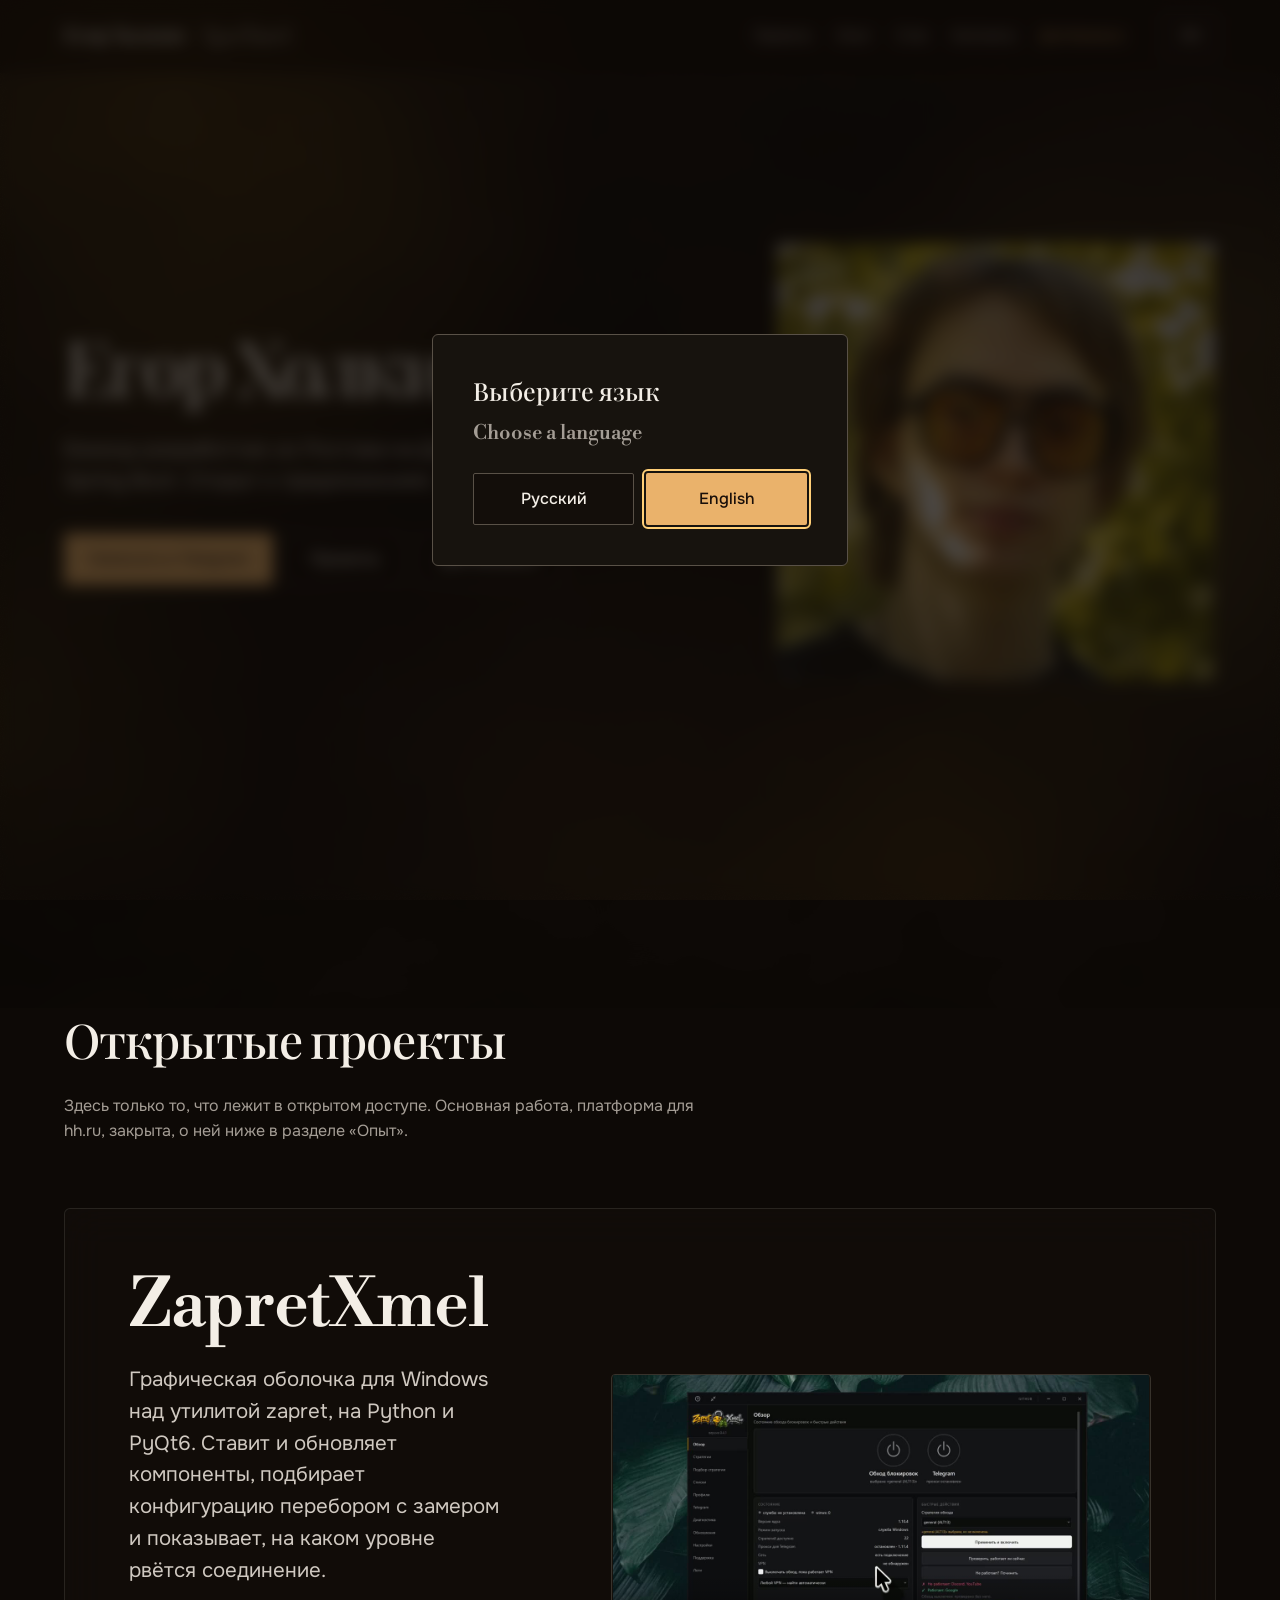
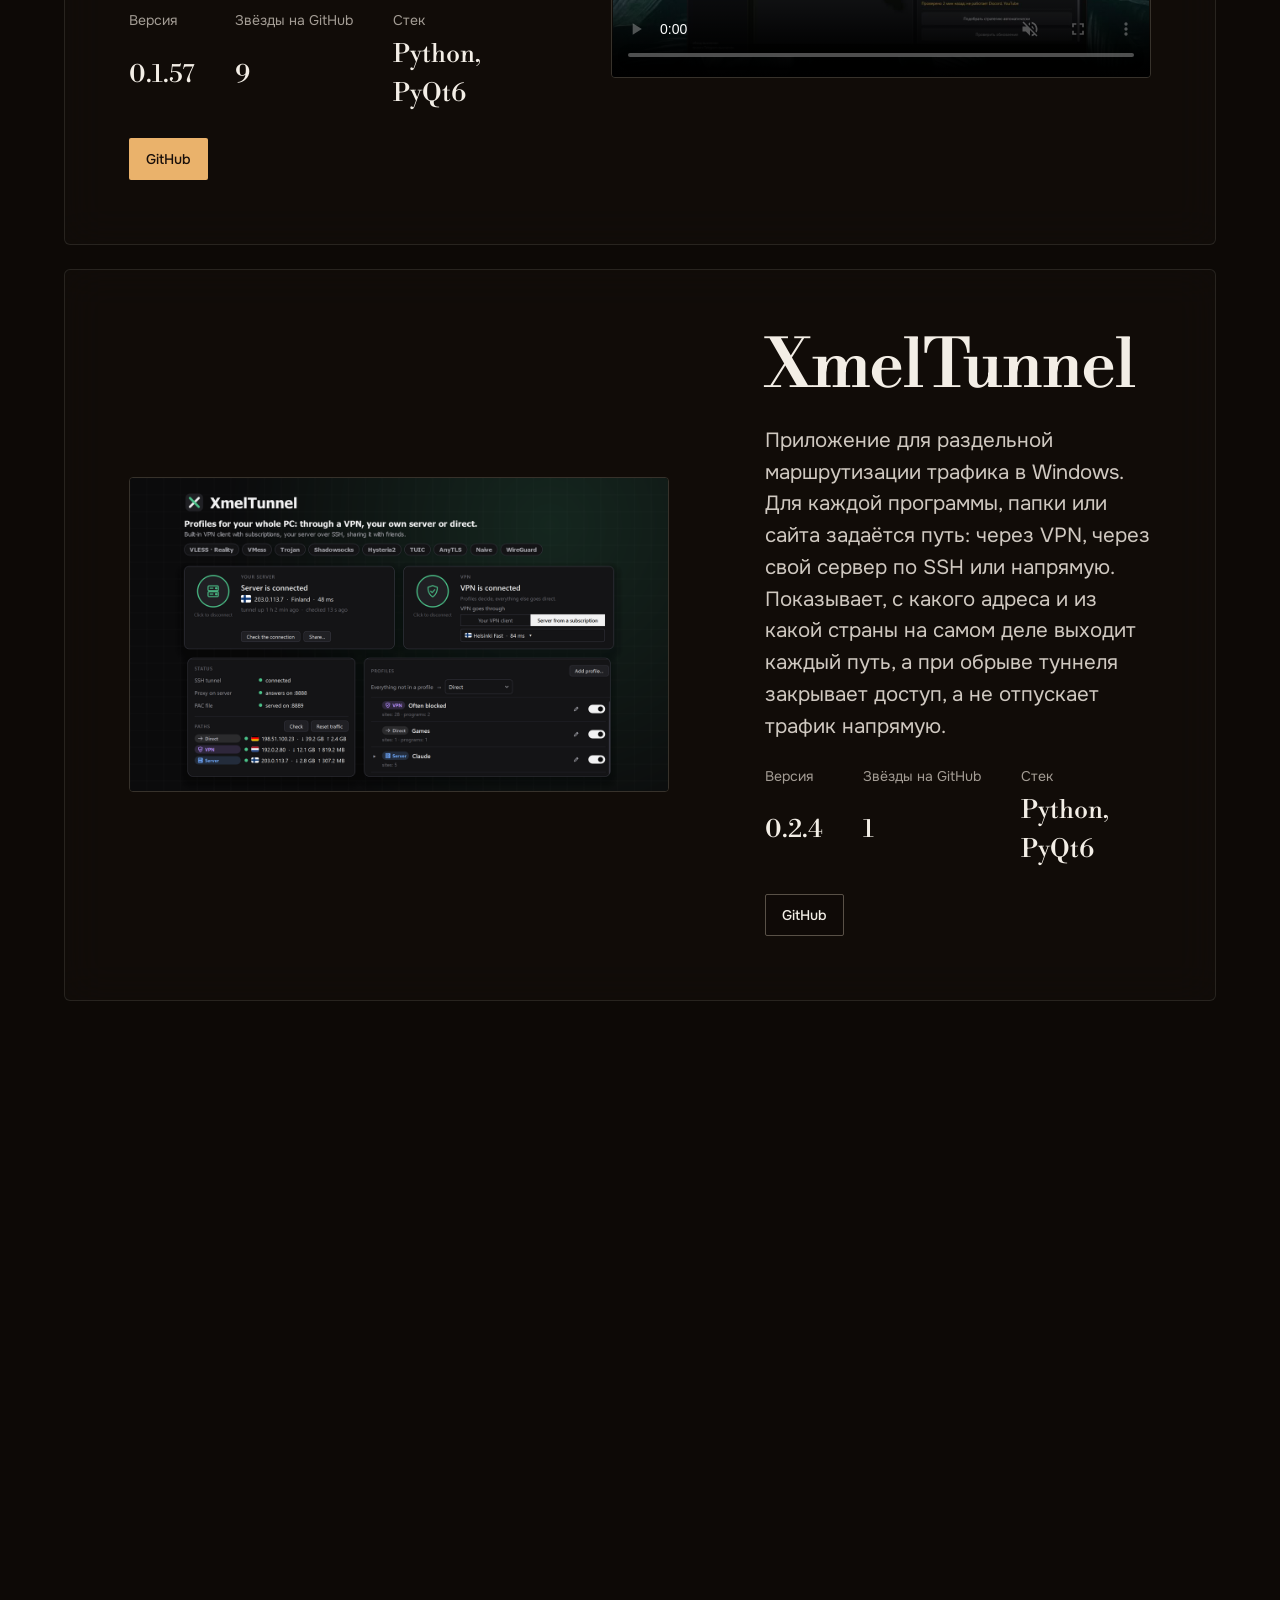
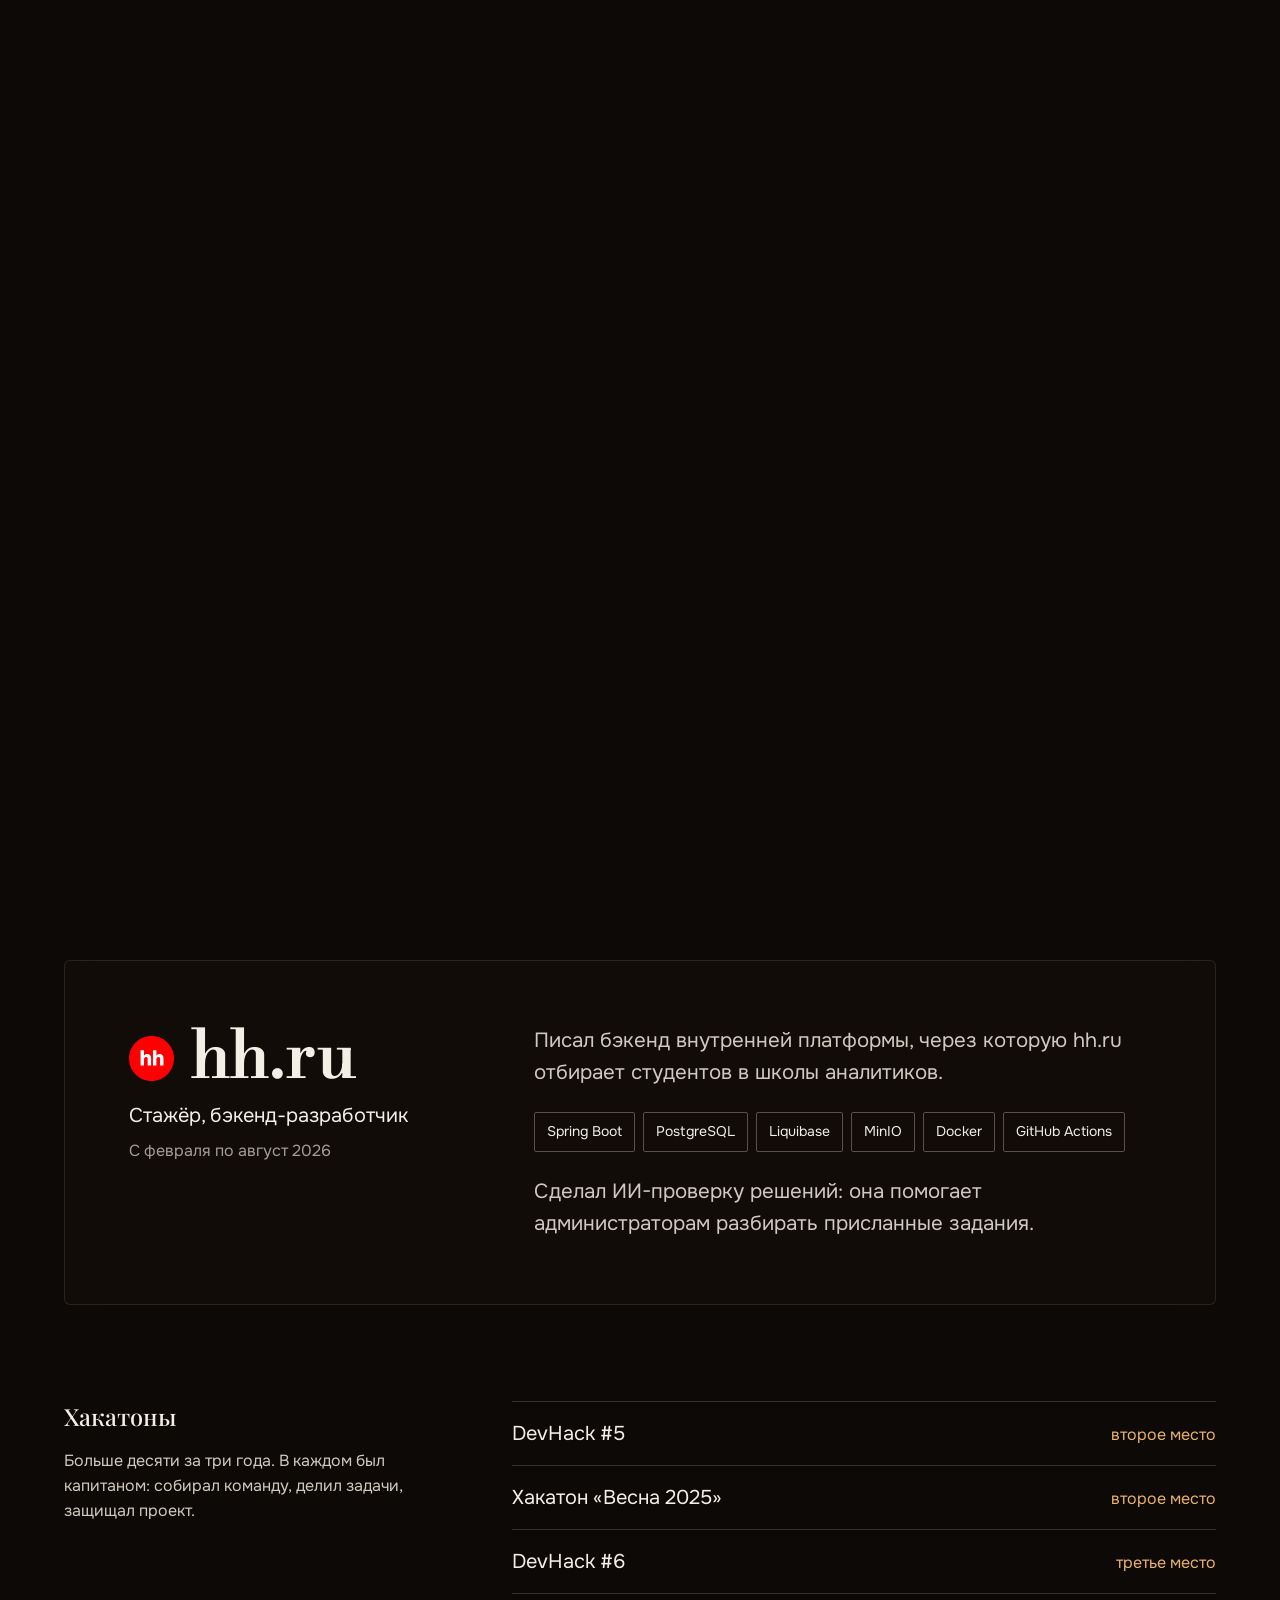
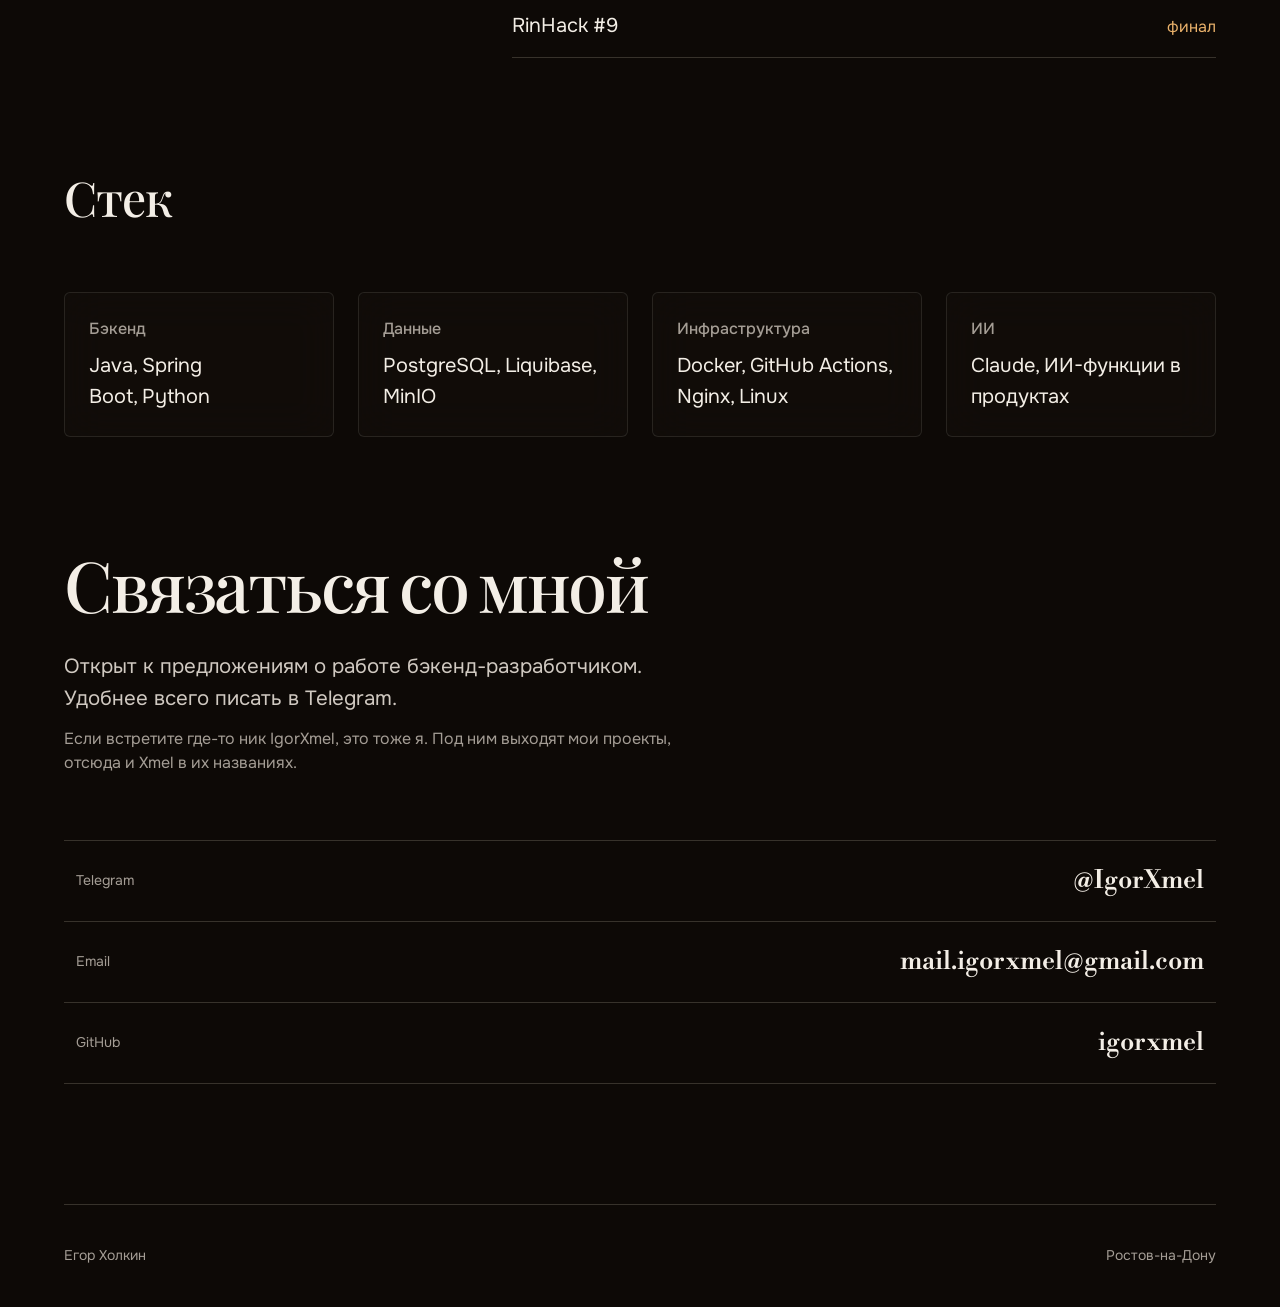
==== commit bc678412: "Projects: ZapretXmel demo video, XmelTunnel card, xmel-mods in the list, wider page on large screens" ====
--- a/index.html
+++ b/index.html
@@ -24,7 +24,7 @@
 <link rel="preconnect" href="https://fonts.googleapis.com">
 <link rel="preconnect" href="https://fonts.gstatic.com" crossorigin>
 <link href="https://fonts.googleapis.com/css2?family=Libre+Bodoni:wght@400..700&family=Playfair+Display:wght@400..700&family=Onest:wght@400..600&display=swap" rel="stylesheet">
-<link rel="stylesheet" href="style.css?v=1793664129609">
+<link rel="stylesheet" href="style.css?v=1794934655237">
 <script>document.documentElement.classList.add('js')</script>
 </head>
 <body class="layout-stacked">
@@ -80,17 +80,36 @@
       </div>
     </div>
     <figure class="proj-media">
-      <img src="assets/zapretxmel-app.png" width="1320" height="880" data-i18n-alt="zx_alt" alt="Экран обновлений ZapretXmel: версии компонентов, откат, списки и файл hosts">
+      <video class="proj-video" src="assets/zapretxmel-demo.mp4" poster="assets/zapretxmel-demo.jpg" width="1280" height="720" muted loop playsinline controls preload="none" data-autoplay data-i18n-label="zx_alt" aria-label="Запись экрана ZapretXmel: обзор, подбор конфигурации, диагностика и настройки"></video>
     </figure>
   </article>
 
   <article class="proj proj-flip rv">
     <div class="proj-text">
+      <h3 class="proj-h">XmelTunnel</h3>
+      <p data-i18n="xt_p" class="proj-p">Приложение для раздельной маршрутизации трафика в Windows. Для каждой программы, папки или сайта задаётся путь: через VPN, через свой сервер по SSH или напрямую. Показывает, с какого адреса и из какой страны на самом деле выходит каждый путь, а при обрыве туннеля закрывает доступ, а не отпускает трафик напрямую.</p>
+      <dl class="facts">
+        <div><dt data-i18n="zx_k1">Версия</dt><dd class="num" data-gh-version="XmelTunnel">0.2.4</dd></div>
+        <div><dt data-i18n="zx_k2">Звёзды на GitHub</dt><dd class="num" data-gh-stars="XmelTunnel">1</dd></div>
+        <div><dt data-i18n="zx_k3">Стек</dt><dd>Python, PyQt6</dd></div>
+      </dl>
+      <div class="proj-links">
+        <a class="btn btn-sm btn-quiet" href="https://github.com/igorxmel/XmelTunnel" target="_blank" rel="noopener">GitHub</a>
+      </div>
+    </div>
+    <figure class="proj-media">
+      <img src="assets/xmeltunnel.png" width="1280" height="744" loading="lazy" data-i18n-alt="xt_alt" alt="Баннер XmelTunnel: окно приложения с подключённым сервером, VPN и профилями">
+    </figure>
+  </article>
+
+  <article class="proj rv">
+    <div class="proj-text">
       <h3 class="proj-h">agent-offload</h3>
-      <p data-i18n="ao_p" class="proj-p">Отдаёт объёмную работу ИИ-агента бесплатным моделям OpenCode. Основной агент, будь то Claude или Codex, ставит задачу и получает короткий вердикт, поэтому дорогие токены уходят на решения, а не на набор текста.</p>
+      <p data-i18n="ao_p" class="proj-p">Консольная утилита, через которую ИИ-агент отдаёт объёмную работу по коду бесплатным моделям OpenCode. Основной агент, будь то Claude или Codex, ставит задачу и получает короткий вердикт, поэтому дорогие токены уходят на решения, а не на набор текста.</p>
       <dl class="facts">
+        <div><dt data-i18n="ao_k1">Статус</dt><dd data-i18n="ao_v1">альфа</dd></div>
+        <div><dt data-i18n="zx_k2">Звёзды на GitHub</dt><dd class="num" data-gh-stars="agent-offload">2</dd></div>
         <div><dt data-i18n="zx_k3">Стек</dt><dd>Python</dd></div>
-        <div><dt data-i18n="ao_k1">Статус</dt><dd data-i18n="ao_v1">альфа</dd></div>
       </dl>
       <div class="proj-links">
         <a class="btn btn-sm btn-quiet" href="https://github.com/igorxmel/agent-offload" target="_blank" rel="noopener">GitHub</a>
@@ -101,30 +120,13 @@
     </figure>
   </article>
 
-  <article class="proj rv">
-    <div class="proj-text">
-      <h3 class="proj-h">xmel-mods</h3>
-      <p data-i18n="xm_p" class="proj-p">Три мода для Claude Code. Пиксельный краб показывает лимиты за 5 часов и за неделю, наборы правил включаются кнопкой в нужной сессии, а страж секретов прячет токены и ключи от модели и не даёт закоммитить .env.</p>
-      <dl class="facts">
-        <div><dt data-i18n="xm_k1">Модов</dt><dd class="num">3</dd></div>
-        <div><dt data-i18n="zx_k3">Стек</dt><dd>TypeScript</dd></div>
-        <div><dt data-i18n="xm_k2">Лицензия</dt><dd>MIT</dd></div>
-      </dl>
-      <div class="proj-links">
-        <a class="btn btn-sm btn-quiet" href="https://github.com/igorxmel/xmel-mods" target="_blank" rel="noopener">GitHub</a>
-      </div>
-    </div>
-    <figure class="proj-media">
-      <img src="assets/xmel-mods.png" width="1280" height="640" loading="lazy" data-i18n-alt="xm_alt" alt="Баннер xmel-mods: пиксельный краб на пляже пишет код на ноутбуке">
-    </figure>
-  </article>
-
   <div class="more rv">
     <h3 data-i18n="more_h" class="more-h">Другие проекты</h3>
     <ul class="more-list">
+      <li><a href="https://github.com/igorxmel/xmel-mods" target="_blank" rel="noopener"><span class="more-n">xmel-mods</span><span data-i18n="m_xm" class="more-d">Три мода для Claude Code: краб с лимитами за 5 часов и за неделю, наборы правил на сессию и страж секретов, который не даёт закоммитить .env.</span><span class="more-t">TypeScript</span></a></li>
       <li><a href="https://github.com/igorxmel/JavaLibrary" target="_blank" rel="noopener"><span class="more-n">JavaLibrary</span><span data-i18n="m_jl" class="more-d">Библиотека на трёх сервисах Spring с PostgreSQL и входом по JWT. Поднимается одной командой Docker Compose.</span><span class="more-t">Java</span></a></li>
-      <li><a href="https://github.com/igorxmel/TierXmel" target="_blank" rel="noopener"><span class="more-n">TierXmel</span><span data-i18n="m_tx" class="more-d">Мой рейтинг игр: статический сайт, где тир вычисляется из оценки по критериям.</span><span class="more-t">JavaScript</span></a></li>
-      <li><a href="https://github.com/igorxmel/WebKNB" target="_blank" rel="noopener"><span class="more-n">WebKNB</span><span data-i18n="m3" class="more-d">Камень, ножницы, бумага: жест показываешь рукой в камеру. Второе место на DevHack #5.</span><span class="more-t">Django</span></a></li>
+      <li><a href="https://github.com/igorxmel/TierXmel" target="_blank" rel="noopener"><span class="more-n">TierXmel</span><span data-i18n="m_tx" class="more-d">Статический сайт с моим рейтингом игр: тир вычисляется из оценки по критериям.</span><span class="more-t">JavaScript</span></a></li>
+      <li><a href="https://github.com/igorxmel/WebKNB" target="_blank" rel="noopener"><span class="more-n">WebKNB</span><span data-i18n="m3" class="more-d">Игра «Камень, ножницы, бумага», где жест показываешь рукой в камеру. Второе место на DevHack #5.</span><span class="more-t">Django</span></a></li>
     </ul>
     <a class="more-all" href="https://github.com/igorxmel?tab=repositories" target="_blank" rel="noopener" data-i18n="more_all">Все репозитории на GitHub</a>
   </div>
@@ -191,7 +193,7 @@
     <span data-i18n="footer_city">Ростов-на-Дону</span>
   </div>
 </footer></div>
-<script src="i18n.js?v=1793664129609"></script>
-<script src="site.js?v=1793664129609"></script>
+<script src="i18n.js?v=1794934655237"></script>
+<script src="site.js?v=1794934655237"></script>
 </body>
 </html>
--- a/style.css
+++ b/style.css
@@ -3,9 +3,9 @@
  * axes: dark/high-contrast-serif/warm · posture: restrained · contrast: pass · fold: pass · v2.0.0 */
 /* Hallmark · pre-emit critique: P4 H4 E4 S4 R4 V4 · weakest: S, TierXmel has no screenshot so its two real scales are set large instead */
 /* Hallmark · waive 81 · five radial gradient spans in .lava behind every section, moving by transform only · the user asked for a lava lamp gradient as the page background, it is the ground of the page and not a picture slot */
-@import url("./scale.css?v=1793664129618");
-@import url("./base.css?v=1793664129618");
-@import url("./common.css?v=1793664129618");
+@import url("./scale.css?v=1794934655238");
+@import url("./base.css?v=1794934655238");
+@import url("./common.css?v=1794934655238");
 
 :root {
   --color-paper: oklch(0.145 0.01 72); --color-paper-2: oklch(0.19 0.012 72); --color-paper-3: oklch(0.24 0.014 72);
@@ -32,3 +32,7 @@
 /* Playfair шире Bodoni: русское имя держим в одну строку */
 :lang(ru) .hero-h { font-size: clamp(3rem, 6vw, 6.5rem); }
 @media (min-width: 48rem) { :lang(ru) .hero-h { white-space: nowrap; } }
+
+/* большие экраны: страница шире, иллюстрации проектов не остаются маленькими */
+@media (min-width: 1800px) { :root { --container: 1680px; } }
+@media (min-width: 2200px) { :root { --container: 1920px; } }
